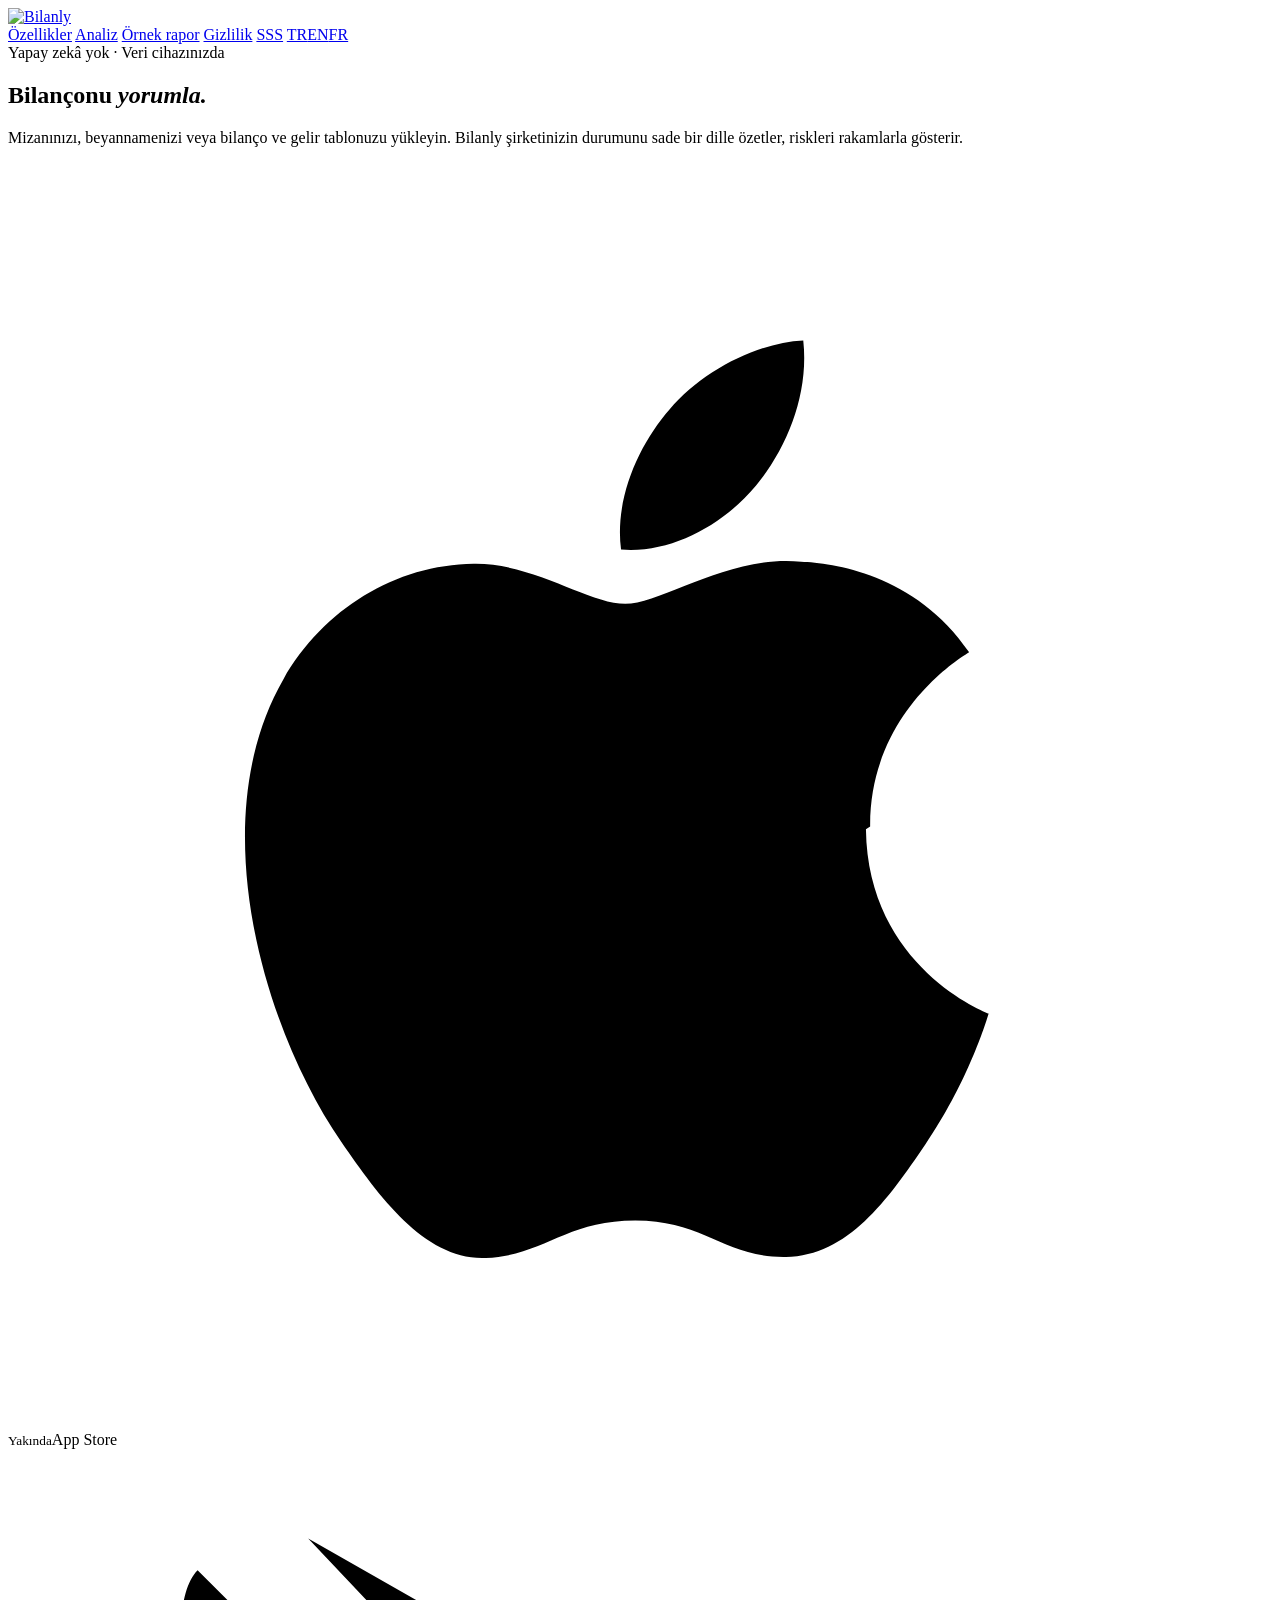
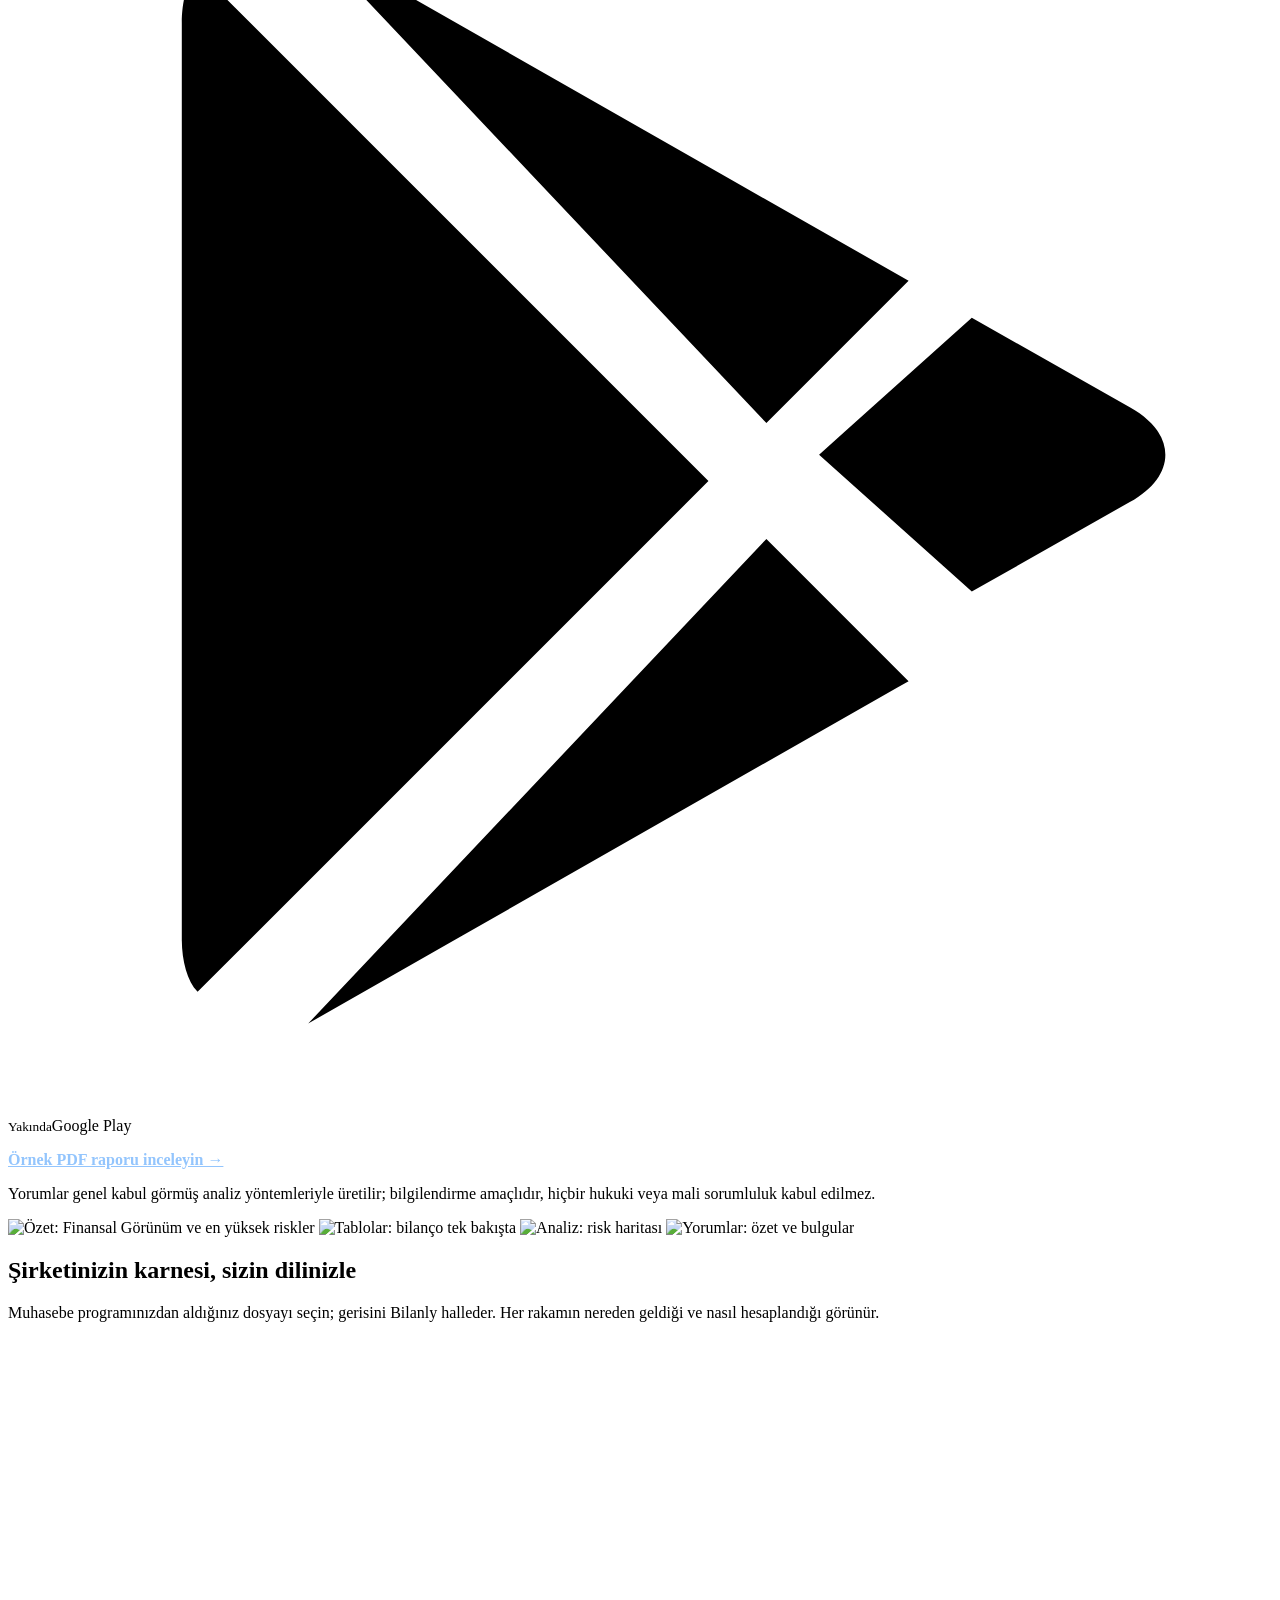
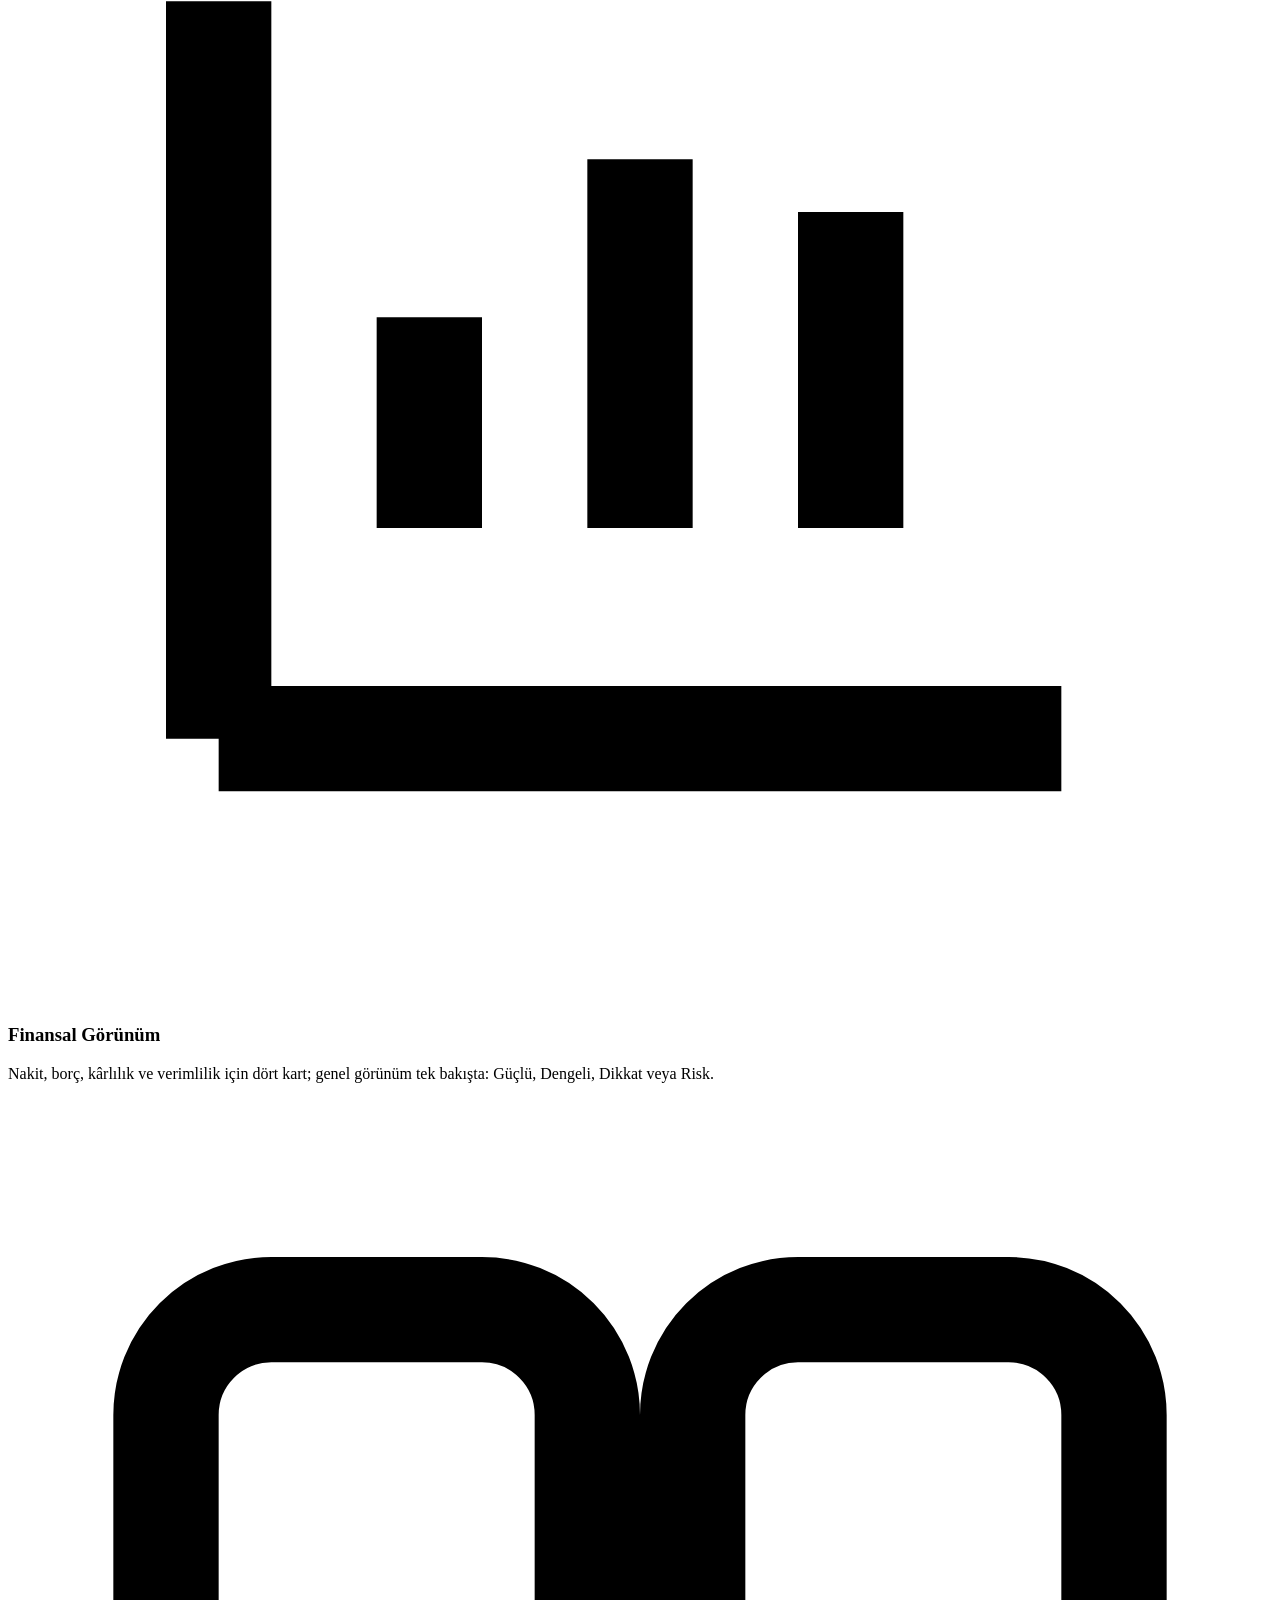
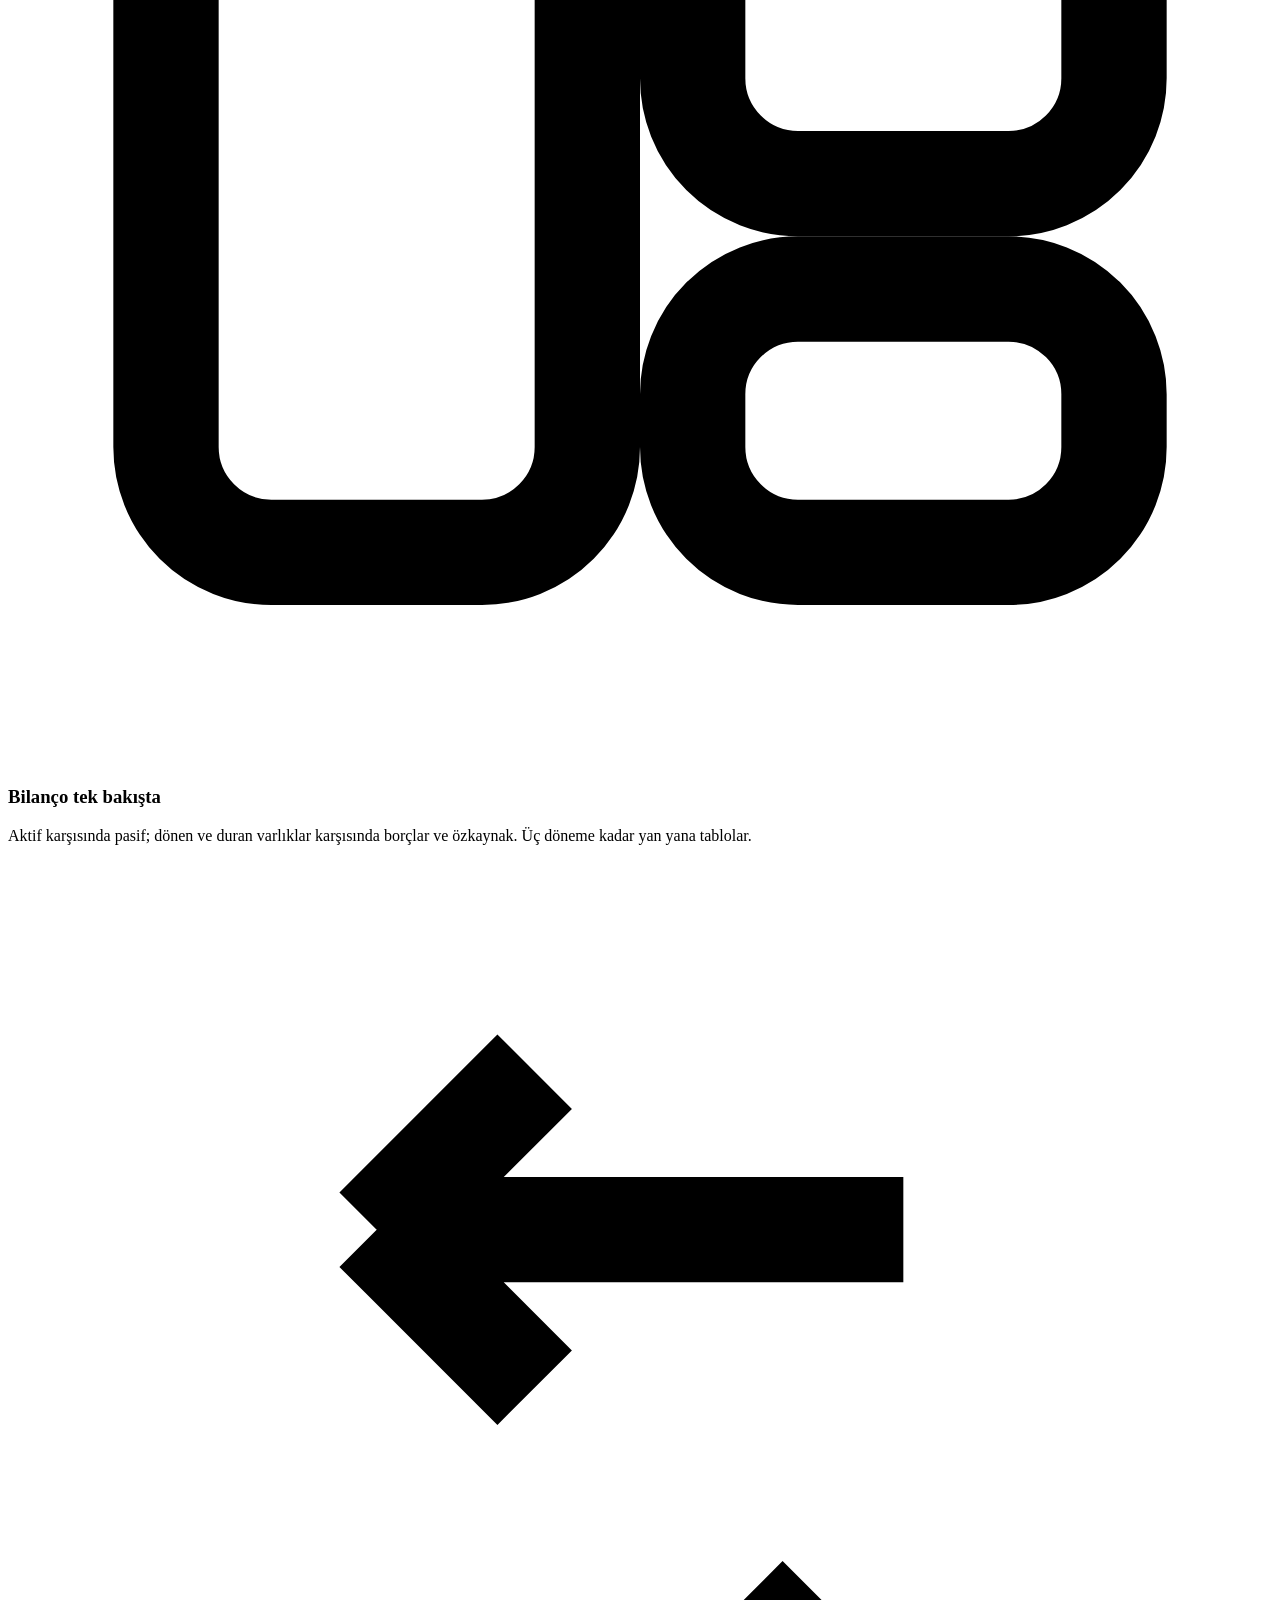
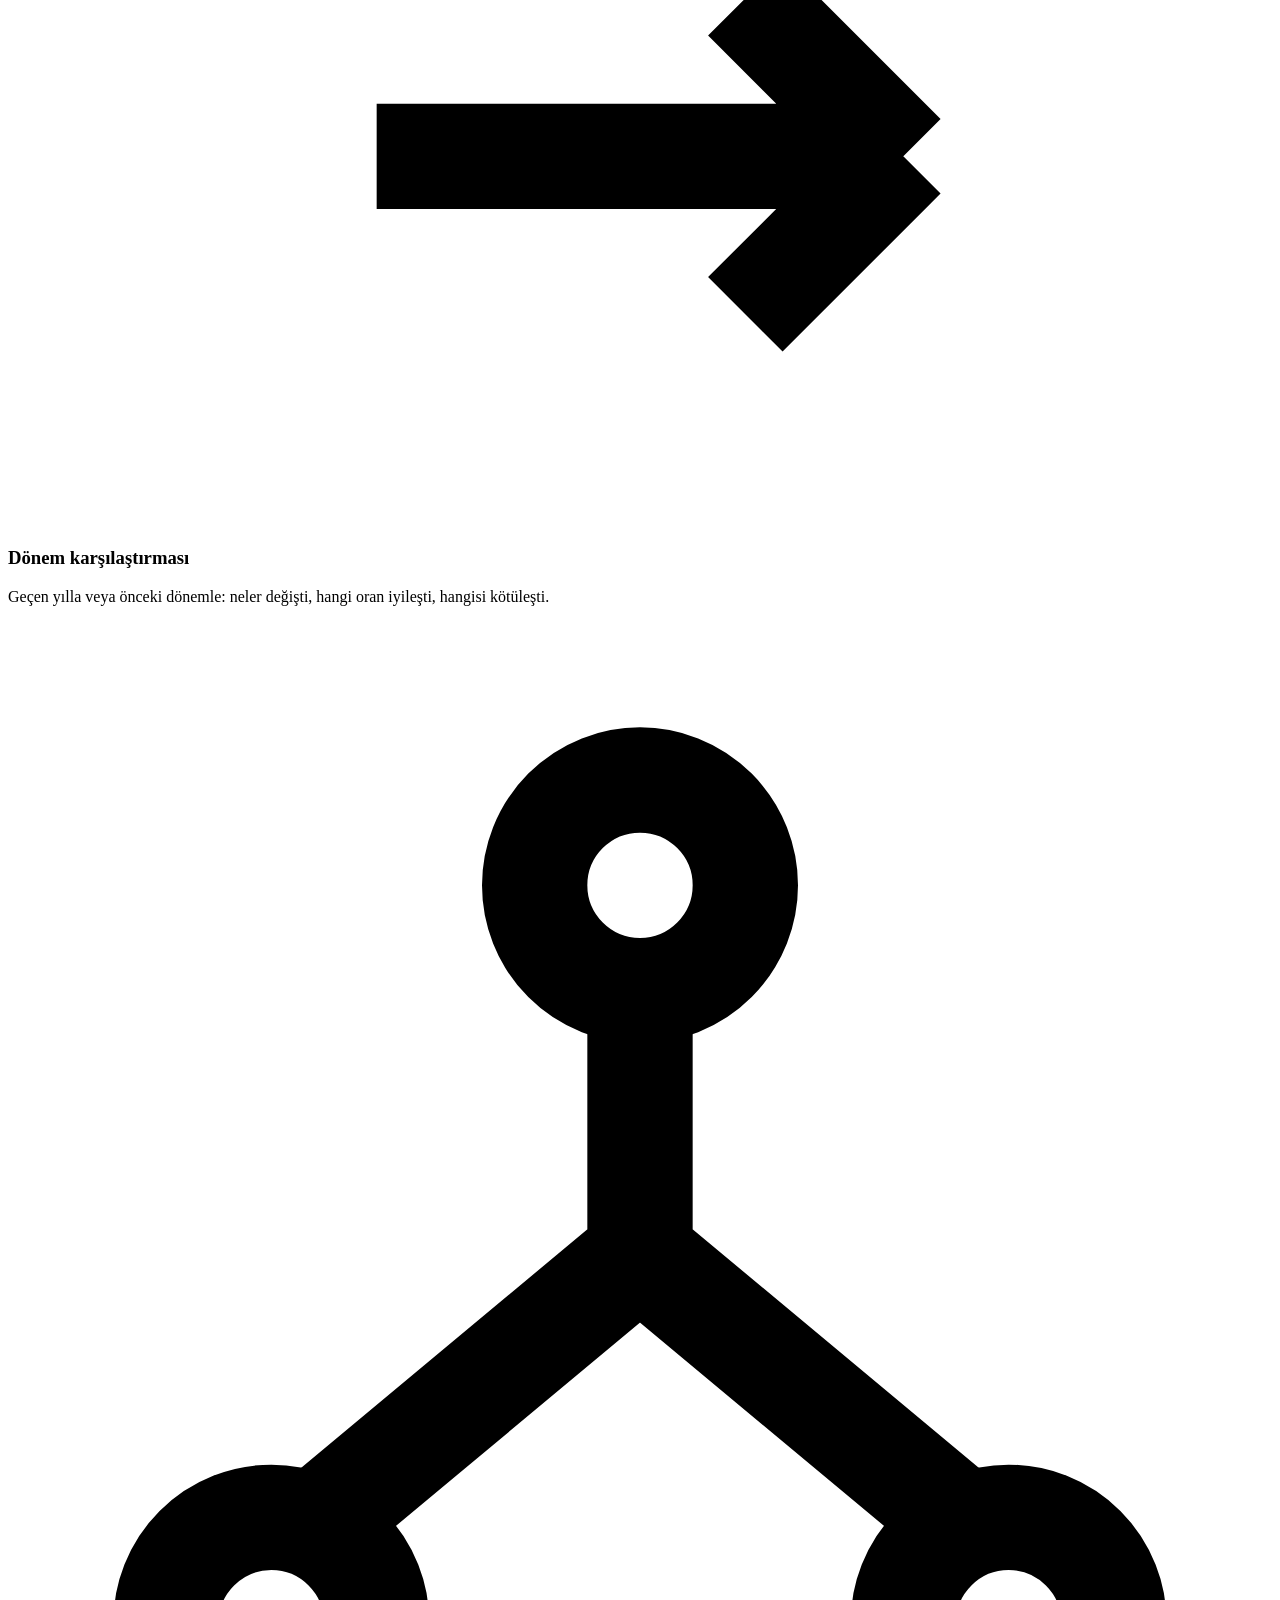
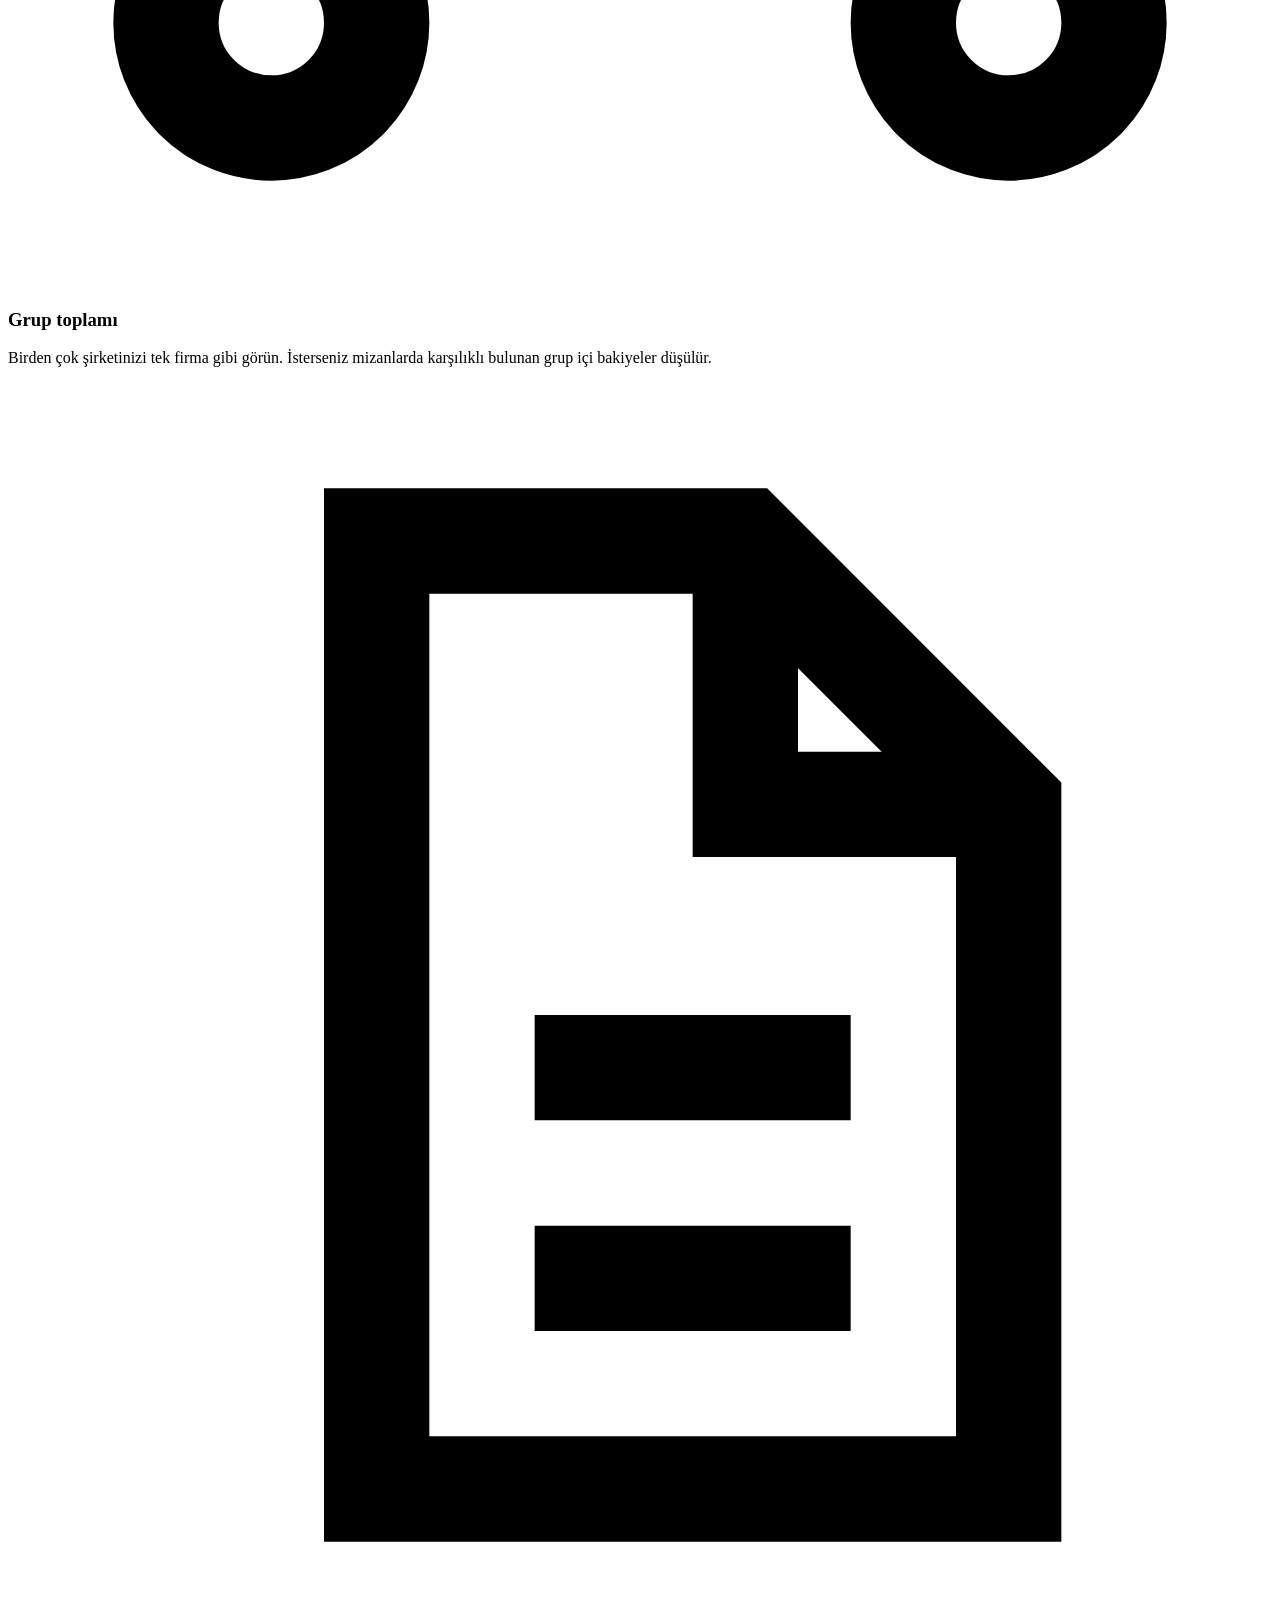
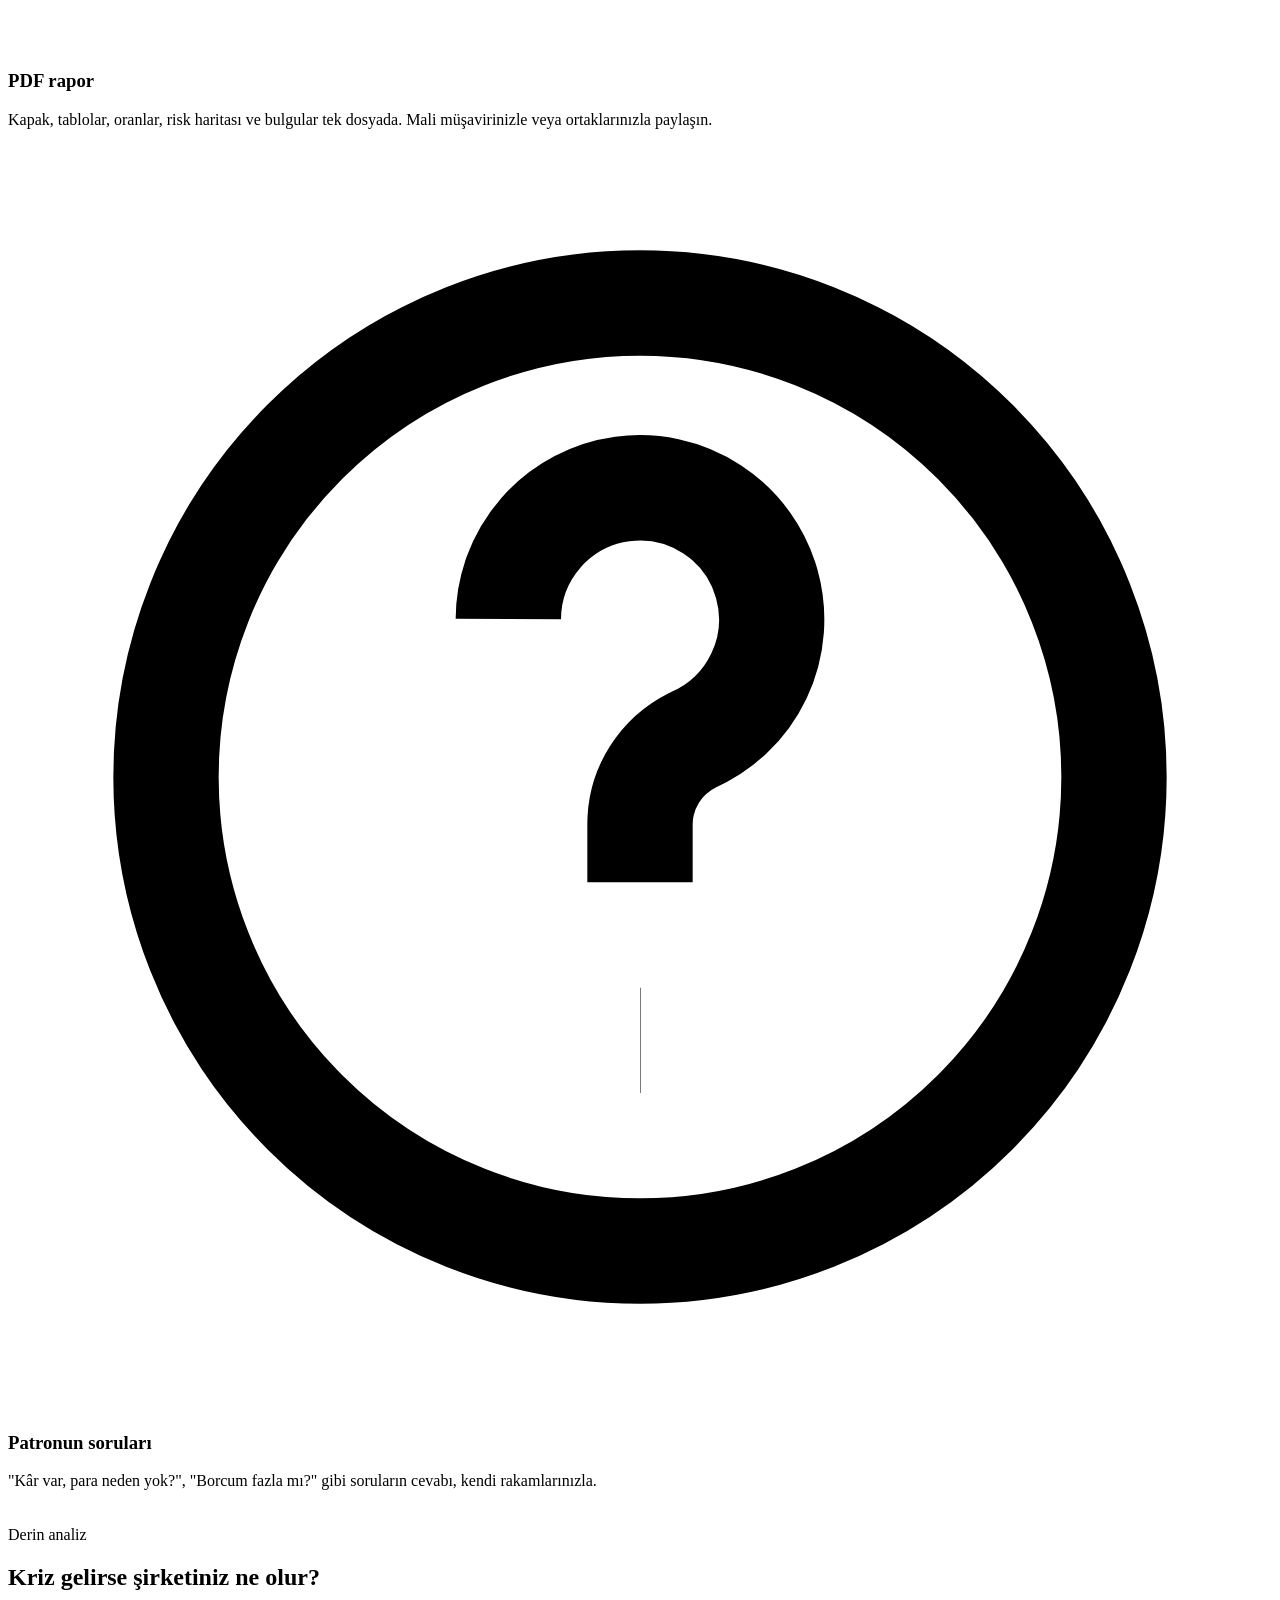
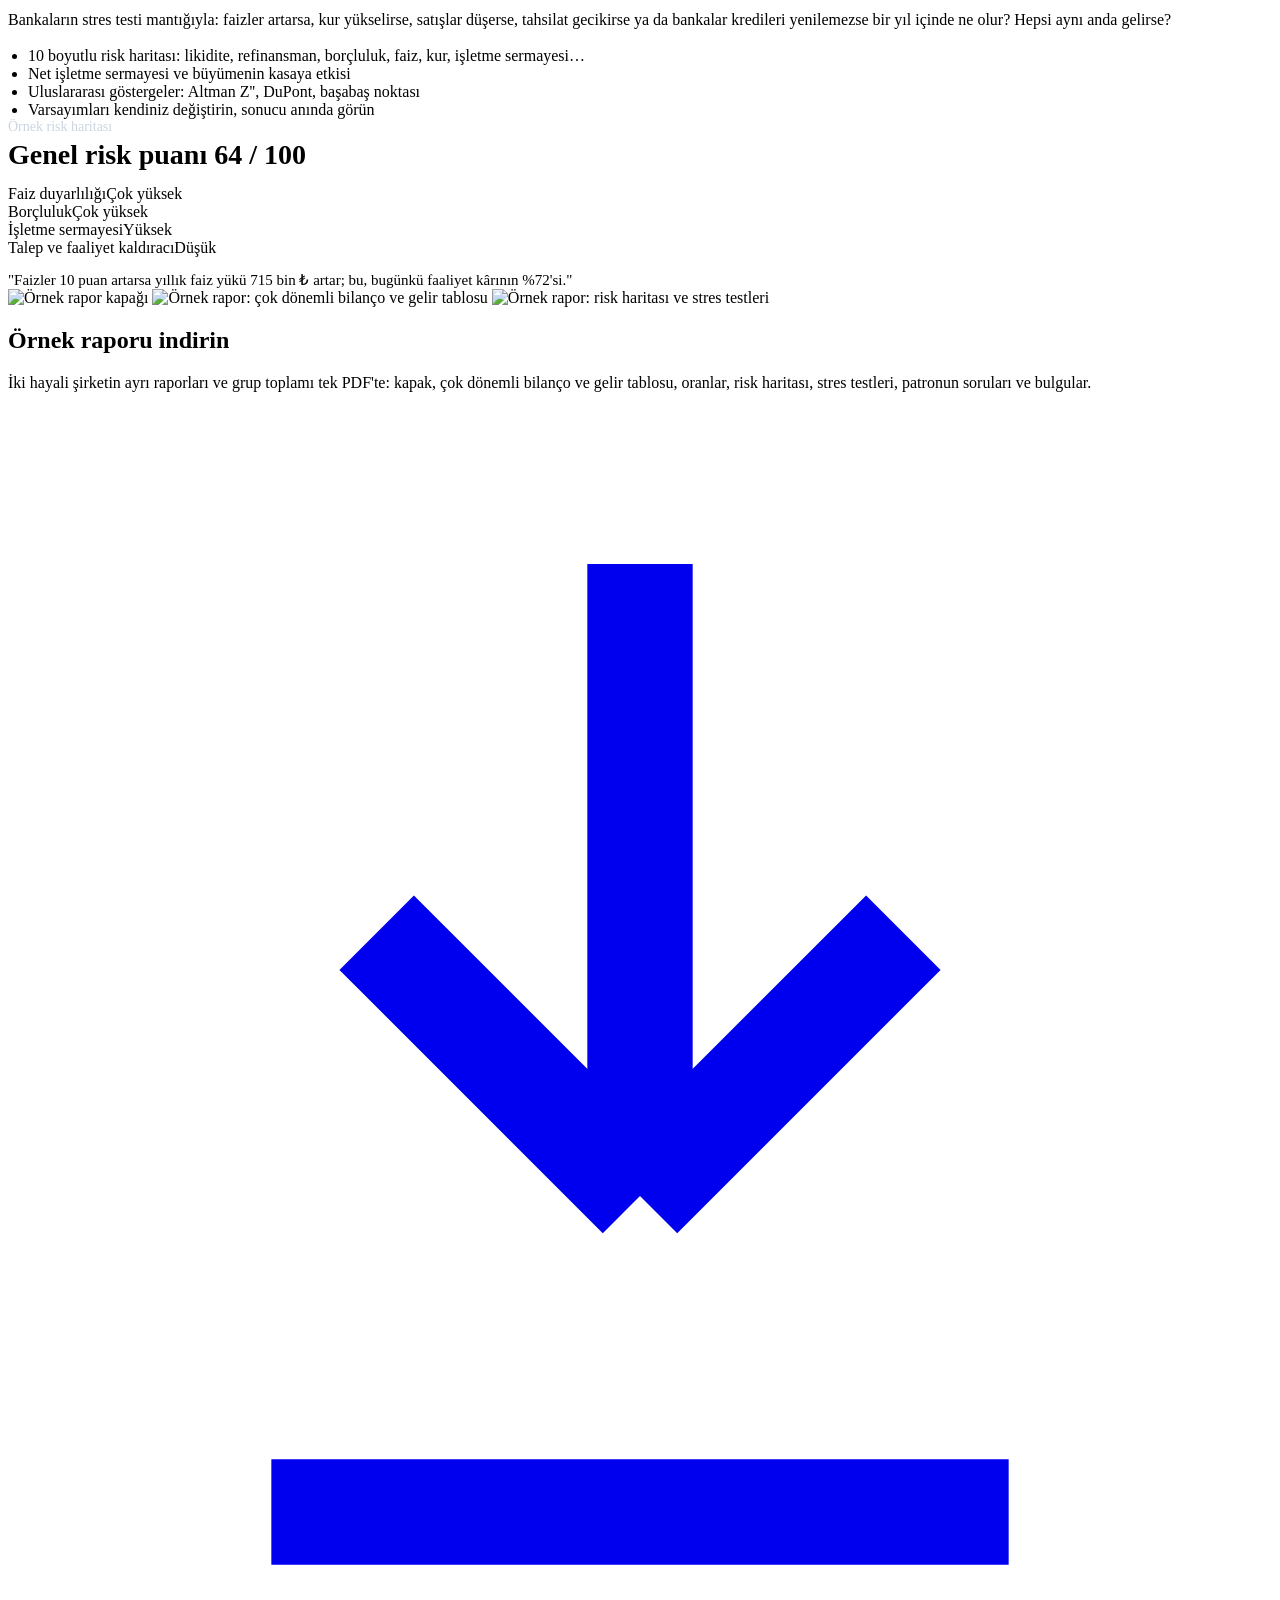
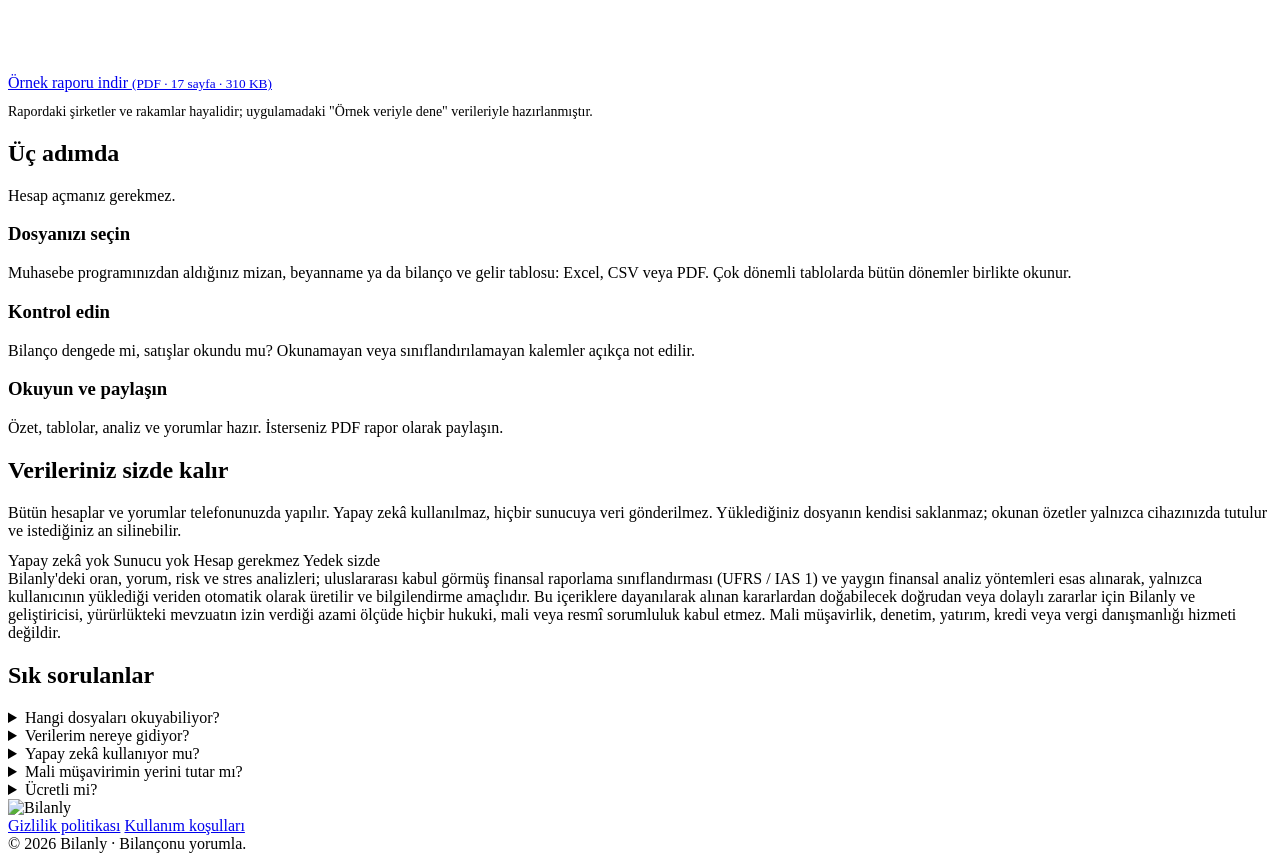
==== public/index.html @ c3a5049f "İngilizce ve Fransızca sayfalar, dil seçici Co-Authored-By: Claude Opus 5.5 <noreply@anthropic.com>" ====
<!DOCTYPE html>
<html lang="tr">
<head>
<meta charset="utf-8">
<meta name="viewport" content="width=device-width, initial-scale=1">
<title>Bilanly – Bilançonu yorumla.</title>
<meta name="description" content="Mizanınızı, beyannamenizi veya bilanço ve gelir tablonuzu yükleyin; Bilanly şirketinizin durumunu sade bir dille özetlesin, riskleri rakamlarla göstersin. Yapay zekâ yok, veri cihazınızda.">
<meta property="og:title" content="Bilanly – Bilançonu yorumla.">
<meta property="og:description" content="Şirketinizin finansal durumunu sade bir dille: karne, risk haritası, stres testleri, PDF rapor. Yapay zekâ yok, veri cihazınızda.">
<meta property="og:type" content="website">
<meta property="og:url" content="https://bilanly.app/">
<meta property="og:image" content="https://bilanly.app/og.png">
<meta property="og:locale" content="tr_TR">
<meta name="theme-color" content="#1E293B">
<link rel="canonical" href="https://bilanly.app/">
<link rel="alternate" hreflang="tr" href="https://bilanly.app/">
<link rel="alternate" hreflang="en" href="https://bilanly.app/en/">
<link rel="alternate" hreflang="fr" href="https://bilanly.app/fr/">
<link rel="alternate" hreflang="x-default" href="https://bilanly.app/en/">
<link rel="icon" type="image/svg+xml" href="/logo.svg">
<link rel="apple-touch-icon" href="/apple-touch-icon.png">
<link rel="stylesheet" href="/stil.css">
</head>
<body>

<header class="top">
  <div class="wrap">
    <a class="brand" href="/" aria-label="Bilanly ana sayfa"><img src="/wordmark.svg" alt="Bilanly"></a>
    <nav>
      <a class="ikincil" href="#ozellikler">Özellikler</a>
      <a class="ikincil" href="#analiz">Analiz</a>
      <a class="ikincil" href="#ornek-rapor">Örnek rapor</a>
      <a class="ikincil" href="#gizlilik">Gizlilik</a>
      <a href="#sss">SSS</a>
      <span class="dil" aria-label="Dil"><a href="/" lang="tr" hreflang="tr" aria-current="true">TR</a><a href="/en/" lang="en" hreflang="en">EN</a><a href="/fr/" lang="fr" hreflang="fr">FR</a></span>
    </nav>
  </div>
</header>

<main>
<section class="hero">
  <div class="wrap">
    <div>
      <span class="eyebrow">Yapay zekâ yok · Veri cihazınızda</span>
      <h1>Bilançonu <em>yorumla.</em></h1>
      <p class="lead">Mizanınızı, beyannamenizi veya bilanço ve gelir tablonuzu yükleyin. Bilanly şirketinizin durumunu sade bir dille özetler, riskleri rakamlarla gösterir.</p>
      <div class="cta">
        <span class="store" aria-disabled="true">
          <svg viewBox="0 0 24 24" aria-hidden="true"><path d="M16.37 12.6c-.02-2.2 1.8-3.26 1.88-3.31-1.02-1.5-2.62-1.7-3.19-1.72-1.36-.14-2.65.8-3.34.8-.69 0-1.75-.78-2.88-.76-1.48.02-2.85.86-3.61 2.19-1.54 2.67-.39 6.62 1.1 8.79.73 1.06 1.6 2.25 2.74 2.2 1.1-.04 1.51-.71 2.84-.71 1.32 0 1.7.71 2.86.69 1.18-.02 1.93-1.08 2.65-2.14.84-1.23 1.18-2.42 1.2-2.48-.03-.01-2.3-.88-2.33-3.5zM14.2 6.13c.6-.73 1.01-1.75.9-2.76-.87.04-1.92.58-2.54 1.31-.56.64-1.05 1.67-.92 2.66.97.08 1.96-.49 2.56-1.21z"/></svg>
          <span><small>Yakında</small>App Store</span>
        </span>
        <span class="store" aria-disabled="true">
          <svg viewBox="0 0 24 24" aria-hidden="true"><path d="M3.6 2.3c-.2.2-.3.6-.3 1v17.4c0 .4.1.8.3 1l9.7-9.7L3.6 2.3zm10.8 10.8 2.7 2.7-11.4 6.5 8.7-9.2zm0-2.2L5.7 1.7l11.4 6.5-2.7 2.7zm3.9-2 3 1.7c.9.5.9 1.3 0 1.8l-3 1.7-2.9-2.6 2.9-2.6z"/></svg>
          <span><small>Yakında</small>Google Play</span>
        </span>
      </div>
      <p class="note"><a href="#ornek-rapor" style="color:#93C5FD;font-weight:700">Örnek PDF raporu inceleyin →</a></p>
      <p class="note">Yorumlar genel kabul görmüş analiz yöntemleriyle üretilir; bilgilendirme amaçlıdır, hiçbir hukuki veya mali sorumluluk kabul edilmez.</p>
    </div>
    <div>
      <div class="phone" aria-label="Uygulama ekranları">
        <div class="screen">
          <img class="on" src="/shots/ozet.jpg" alt="Özet: Finansal Görünüm ve en yüksek riskler">
          <img src="/shots/tablolar.jpg" alt="Tablolar: bilanço tek bakışta">
          <img src="/shots/analiz.jpg" alt="Analiz: risk haritası">
          <img src="/shots/yorumlar.jpg" alt="Yorumlar: özet ve bulgular">
        </div>
      </div>
      <div class="dots" role="tablist" aria-label="Ekran seç"></div>
    </div>
  </div>
</section>

<section id="ozellikler">
  <div class="wrap">
    <h2>Şirketinizin karnesi, sizin dilinizle</h2>
    <p class="sub">Muhasebe programınızdan aldığınız dosyayı seçin; gerisini Bilanly halleder. Her rakamın nereden geldiği ve nasıl hesaplandığı görünür.</p>
    <div class="grid">
      <div class="card">
        <div class="ikon"><svg viewBox="0 0 24 24" fill="none" stroke="currentColor" stroke-width="2"><path d="M4 19V5m0 14h16M8 15v-4m4 4V8m4 7v-6"/></svg></div>
        <h3>Finansal Görünüm</h3>
        <p>Nakit, borç, kârlılık ve verimlilik için dört kart; genel görünüm tek bakışta: Güçlü, Dengeli, Dikkat veya Risk.</p>
      </div>
      <div class="card">
        <div class="ikon"><svg viewBox="0 0 24 24" fill="none" stroke="currentColor" stroke-width="2"><rect x="3" y="4" width="8" height="16" rx="2"/><rect x="13" y="4" width="8" height="9" rx="2"/><rect x="13" y="15" width="8" height="5" rx="2"/></svg></div>
        <h3>Bilanço tek bakışta</h3>
        <p>Aktif karşısında pasif; dönen ve duran varlıklar karşısında borçlar ve özkaynak. Üç döneme kadar yan yana tablolar.</p>
      </div>
      <div class="card">
        <div class="ikon"><svg viewBox="0 0 24 24" fill="none" stroke="currentColor" stroke-width="2"><path d="M7 7h10M7 7l3-3M7 7l3 3M17 17H7m10 0-3-3m3 3-3 3"/></svg></div>
        <h3>Dönem karşılaştırması</h3>
        <p>Geçen yılla veya önceki dönemle: neler değişti, hangi oran iyileşti, hangisi kötüleşti.</p>
      </div>
      <div class="card">
        <div class="ikon"><svg viewBox="0 0 24 24" fill="none" stroke="currentColor" stroke-width="2"><circle cx="12" cy="5" r="2"/><circle cx="5" cy="19" r="2"/><circle cx="19" cy="19" r="2"/><path d="M12 7v5M12 12l-6 5M12 12l6 5"/></svg></div>
        <h3>Grup toplamı</h3>
        <p>Birden çok şirketinizi tek firma gibi görün. İsterseniz mizanlarda karşılıklı bulunan grup içi bakiyeler düşülür.</p>
      </div>
      <div class="card">
        <div class="ikon"><svg viewBox="0 0 24 24" fill="none" stroke="currentColor" stroke-width="2"><path d="M7 3h7l5 5v13H7z"/><path d="M14 3v5h5M10 13h6M10 17h6"/></svg></div>
        <h3>PDF rapor</h3>
        <p>Kapak, tablolar, oranlar, risk haritası ve bulgular tek dosyada. Mali müşavirinizle veya ortaklarınızla paylaşın.</p>
      </div>
      <div class="card">
        <div class="ikon"><svg viewBox="0 0 24 24" fill="none" stroke="currentColor" stroke-width="2"><circle cx="12" cy="12" r="9"/><path d="M9.5 9a2.5 2.5 0 1 1 3.5 2.3c-.6.3-1 .9-1 1.6V14M12 17h.01"/></svg></div>
        <h3>Patronun soruları</h3>
        <p>"Kâr var, para neden yok?", "Borcum fazla mı?" gibi soruların cevabı, kendi rakamlarınızla.</p>
      </div>
    </div>
  </div>
</section>

<section id="analiz" style="padding-top: 20px">
  <div class="wrap iki">
    <div>
      <span class="ust-etiket">Derin analiz</span>
      <h2>Kriz gelirse şirketiniz ne olur?</h2>
      <p class="sub" style="margin-bottom:18px">Bankaların stres testi mantığıyla: faizler artarsa, kur yükselirse, satışlar düşerse, tahsilat gecikirse ya da bankalar kredileri yenilemezse bir yıl içinde ne olur? Hepsi aynı anda gelirse?</p>
      <ul style="color:var(--muted);padding-left:20px;margin:0">
        <li>10 boyutlu risk haritası: likidite, refinansman, borçluluk, faiz, kur, işletme sermayesi…</li>
        <li>Net işletme sermayesi ve büyümenin kasaya etkisi</li>
        <li>Uluslararası göstergeler: Altman Z'', DuPont, başabaş noktası</li>
        <li>Varsayımları kendiniz değiştirin, sonucu anında görün</li>
      </ul>
    </div>
    <div class="ana" aria-label="Örnek risk haritası">
      <div style="font-size:14px;color:#CBD5E1">Örnek risk haritası</div>
      <div style="font-size:28px;font-weight:800;margin:4px 0 14px">Genel risk puanı 64 / 100</div>
      <div class="satir"><span>Faiz duyarlılığı</span><span class="seviye risk">Çok yüksek</span></div>
      <div class="satir"><span>Borçluluk</span><span class="seviye risk">Çok yüksek</span></div>
      <div class="satir"><span>İşletme sermayesi</span><span class="seviye dikkat">Yüksek</span></div>
      <div class="satir"><span>Talep ve faaliyet kaldıracı</span><span class="seviye guclu">Düşük</span></div>
      <p style="margin:14px 0 0;font-size:15px">"Faizler 10 puan artarsa yıllık faiz yükü 715 bin ₺ artar; bu, bugünkü faaliyet kârının %72'si."</p>
    </div>
  </div>
</section>

<section id="ornek-rapor" class="gizlilik">
  <div class="wrap rapor">
    <div class="sayfalar">
      <img src="/ornek/kapak.jpg" alt="Örnek rapor kapağı" loading="lazy">
      <img src="/ornek/tablo.jpg" alt="Örnek rapor: çok dönemli bilanço ve gelir tablosu" loading="lazy">
      <img src="/ornek/analiz.jpg" alt="Örnek rapor: risk haritası ve stres testleri" loading="lazy">
    </div>
    <div>
      <h2>Örnek raporu indirin</h2>
      <p class="sub" style="margin-bottom:14px">İki hayali şirketin ayrı raporları ve grup toplamı tek PDF'te: kapak, çok dönemli bilanço ve gelir tablosu, oranlar, risk haritası, stres testleri, patronun soruları ve bulgular.</p>
      <a class="indir" href="/ornek/Bilanly_ornek_rapor.pdf" download>
        <svg viewBox="0 0 24 24" fill="none" stroke="currentColor" stroke-width="2"><path d="M12 3v12m0 0-5-5m5 5 5-5M5 21h14"/></svg>
        <span>Örnek raporu indir <small>(PDF · 17 sayfa · 310 KB)</small></span>
      </a>
      <p style="font-size:14px;color:var(--muted);margin:12px 0 0">Rapordaki şirketler ve rakamlar hayalidir; uygulamadaki "Örnek veriyle dene" verileriyle hazırlanmıştır.</p>
    </div>
  </div>
</section>

<section>
  <div class="wrap">
    <h2>Üç adımda</h2>
    <p class="sub">Hesap açmanız gerekmez.</p>
    <div class="adimlar">
      <div class="adim"><h3>Dosyanızı seçin</h3><p>Muhasebe programınızdan aldığınız mizan, beyanname ya da bilanço ve gelir tablosu: Excel, CSV veya PDF. Çok dönemli tablolarda bütün dönemler birlikte okunur.</p></div>
      <div class="adim"><h3>Kontrol edin</h3><p>Bilanço dengede mi, satışlar okundu mu? Okunamayan veya sınıflandırılamayan kalemler açıkça not edilir.</p></div>
      <div class="adim"><h3>Okuyun ve paylaşın</h3><p>Özet, tablolar, analiz ve yorumlar hazır. İsterseniz PDF rapor olarak paylaşın.</p></div>
    </div>
  </div>
</section>

<section id="gizlilik" class="gizlilik">
  <div class="wrap iki">
    <div>
      <h2>Verileriniz sizde kalır</h2>
      <p class="sub" style="margin-bottom:12px">Bütün hesaplar ve yorumlar telefonunuzda yapılır. Yapay zekâ kullanılmaz, hiçbir sunucuya veri gönderilmez. Yüklediğiniz dosyanın kendisi saklanmaz; okunan özetler yalnızca cihazınızda tutulur ve istediğiniz an silinebilir.</p>
      <div class="rozetler">
        <span class="rozet">Yapay zekâ yok</span>
        <span class="rozet">Sunucu yok</span>
        <span class="rozet">Hesap gerekmez</span>
        <span class="rozet">Yedek sizde</span>
      </div>
    </div>
    <div class="yasal">
      Bilanly'deki oran, yorum, risk ve stres analizleri; uluslararası kabul görmüş finansal raporlama sınıflandırması (UFRS / IAS 1) ve yaygın finansal analiz yöntemleri esas alınarak, yalnızca kullanıcının yüklediği veriden otomatik olarak üretilir ve bilgilendirme amaçlıdır. Bu içeriklere dayanılarak alınan kararlardan doğabilecek doğrudan veya dolaylı zararlar için Bilanly ve geliştiricisi, yürürlükteki mevzuatın izin verdiği azami ölçüde hiçbir hukuki, mali veya resmî sorumluluk kabul etmez. Mali müşavirlik, denetim, yatırım, kredi veya vergi danışmanlığı hizmeti değildir.
    </div>
  </div>
</section>

<section id="sss">
  <div class="wrap">
    <h2>Sık sorulanlar</h2>
    <details>
      <summary>Hangi dosyaları okuyabiliyor?</summary>
      <p>Muhasebe programlarından alınan mizanlar (Excel, CSV, PDF), KAP'ta yayımlanan finansal tablolar ve banka analiz ekranlarındaki gibi yan yana bilanço tabloları. Tekdüzen Hesap Planı'na göre hazırlanmış mizanlar UFRS düzeninde özetlenir.</p>
    </details>
    <details>
      <summary>Verilerim nereye gidiyor?</summary>
      <p>Hiçbir yere. Dosya telefonunuzda okunur; hesaplar ve yorumlar telefonunuzda yapılır. Okunan özetler yalnızca cihazınızda saklanır, ayarlardan kapatılabilir veya silinebilir. Yedeği nereye kaydedeceğinize siz karar verirsiniz.</p>
    </details>
    <details>
      <summary>Yapay zekâ kullanıyor mu?</summary>
      <p>Hayır. Yorumlar, açıkça yazılmış kurallar ve formüllerle üretilir. Her bulgunun yanında "nasıl hesaplandı" açıklaması bulunur.</p>
    </details>
    <details>
      <summary>Mali müşavirimin yerini tutar mı?</summary>
      <p>Hayır. Bilanly bir özetleme aracıdır; mali müşavirinizle konuşurken neye bakmanız gerektiğini gösterir. Her bulgunun altında mali müşavirinize sorabileceğiniz bir soru da vardır.</p>
    </details>
    <details>
      <summary>Ücretli mi?</summary>
      <p>Karne, tablolar ve yorumlar ücretsizdir. PDF rapor, dönem karşılaştırması ve grup toplamı gibi özellikler PRO aboneliğiyle açılır; abonelik yalnızca App Store veya Google Play üzerinden yapılır.</p>
    </details>
  </div>
</section>
</main>

<footer>
  <div class="wrap">
    <img src="/wordmark-dark.svg" alt="Bilanly">
    <nav>
      <a href="/gizlilik/">Gizlilik politikası</a>
      <a href="/kosullar/">Kullanım koşulları</a>
    </nav>
    <span>© 2026 Bilanly · Bilançonu yorumla.</span>
  </div>
</footer>

<script src="/ekranlar.js"></script>
</body>
</html>
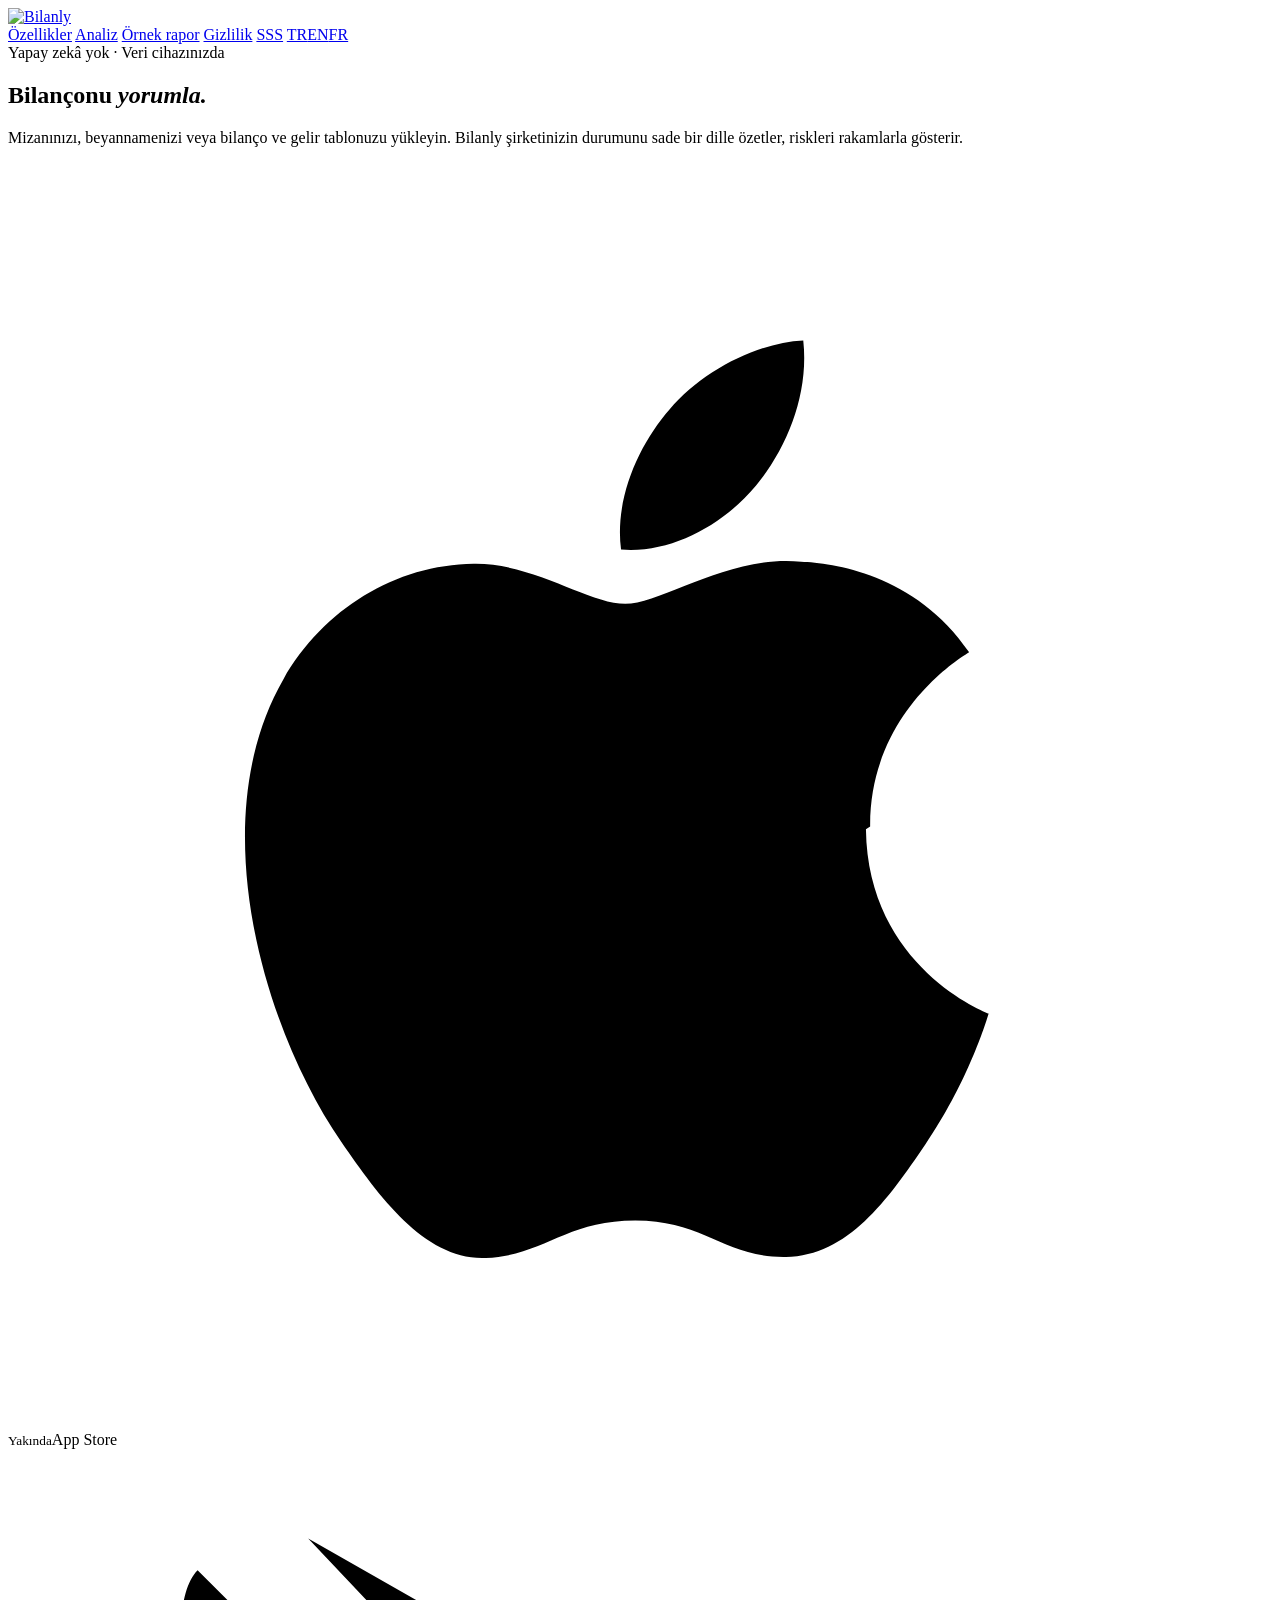
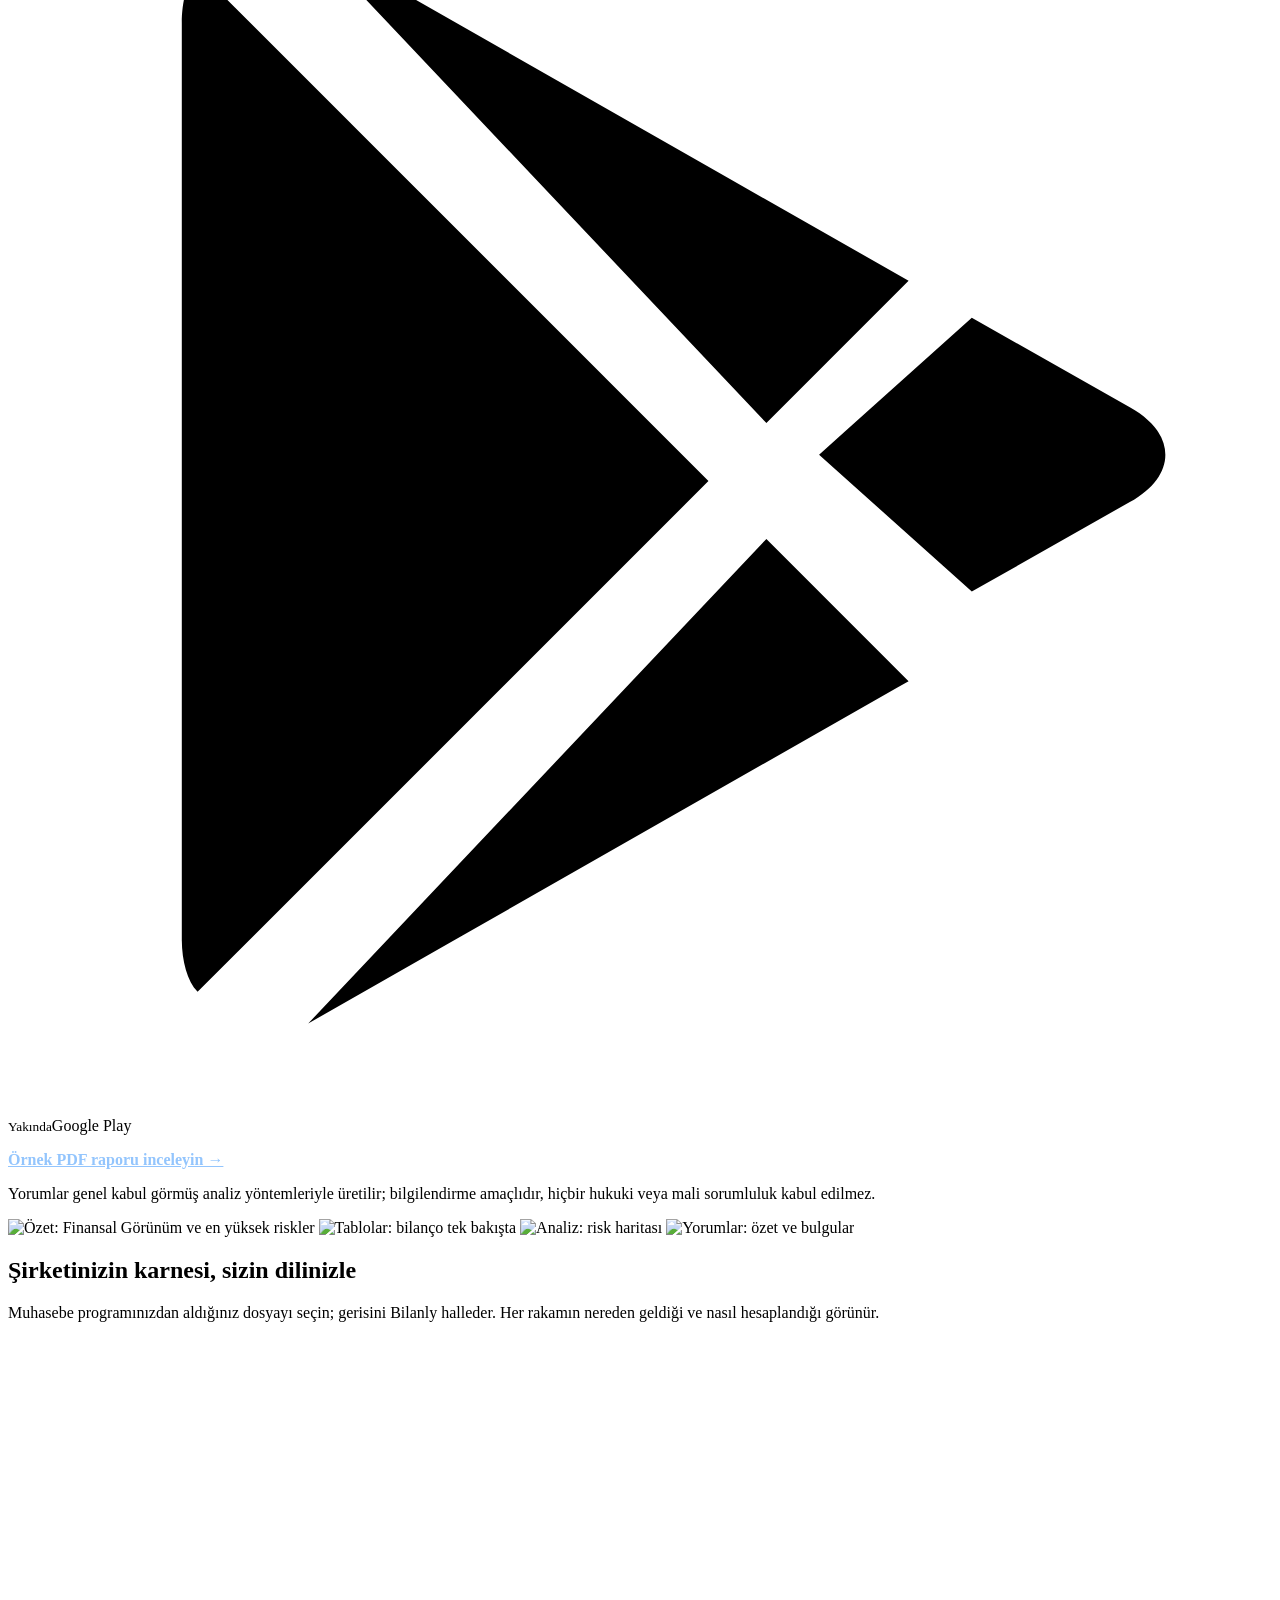
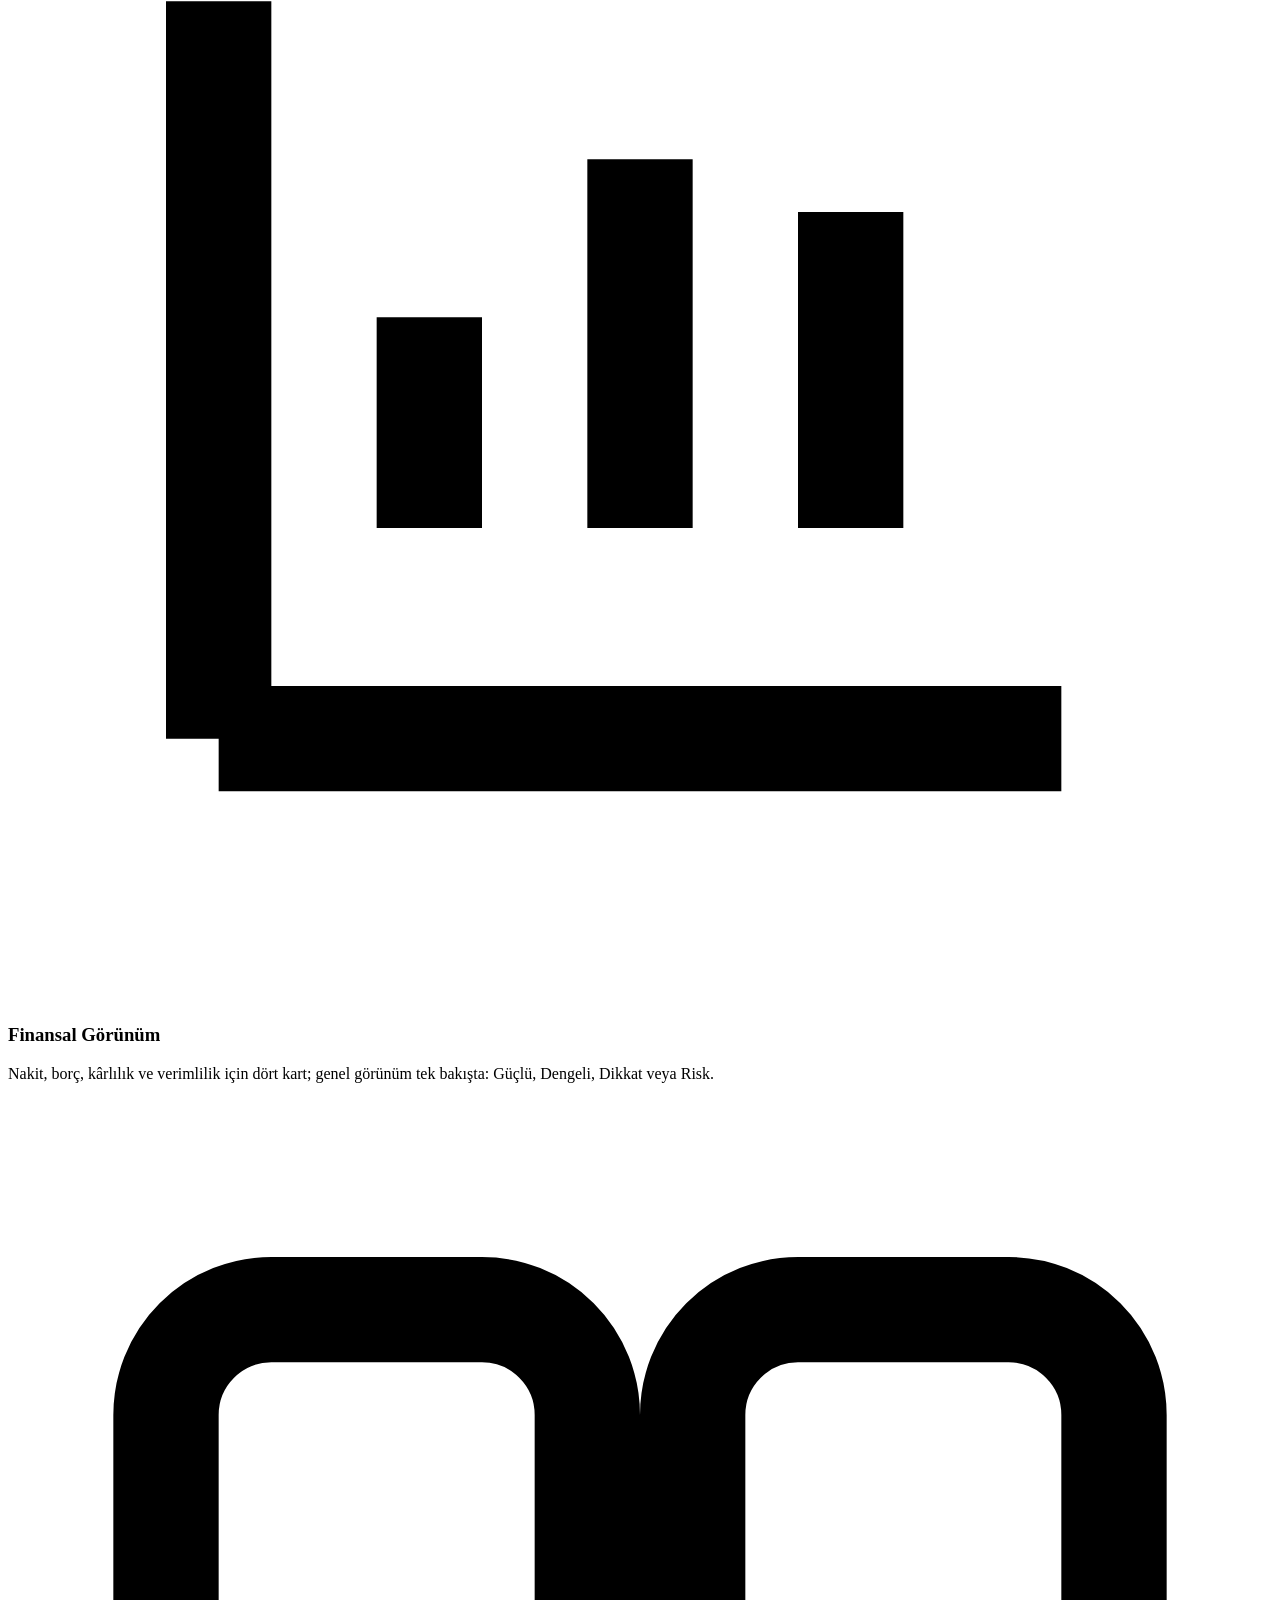
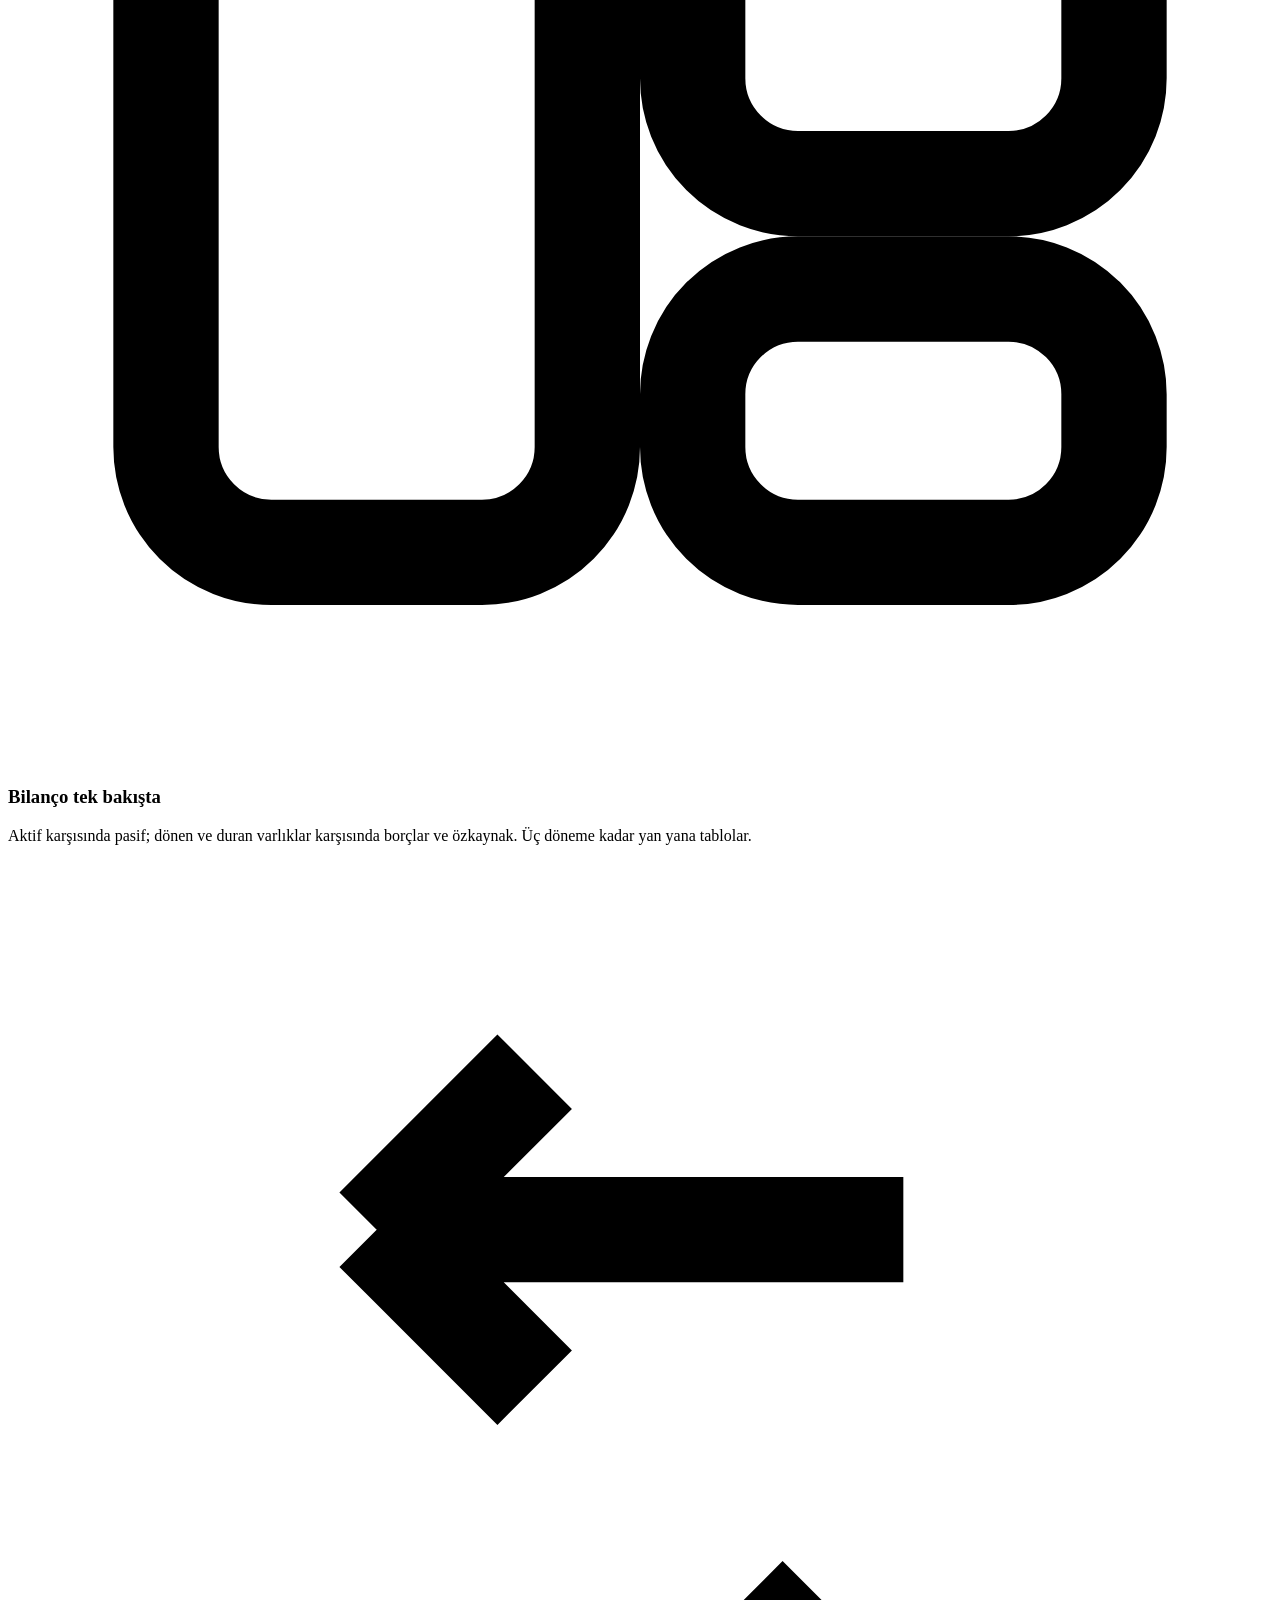
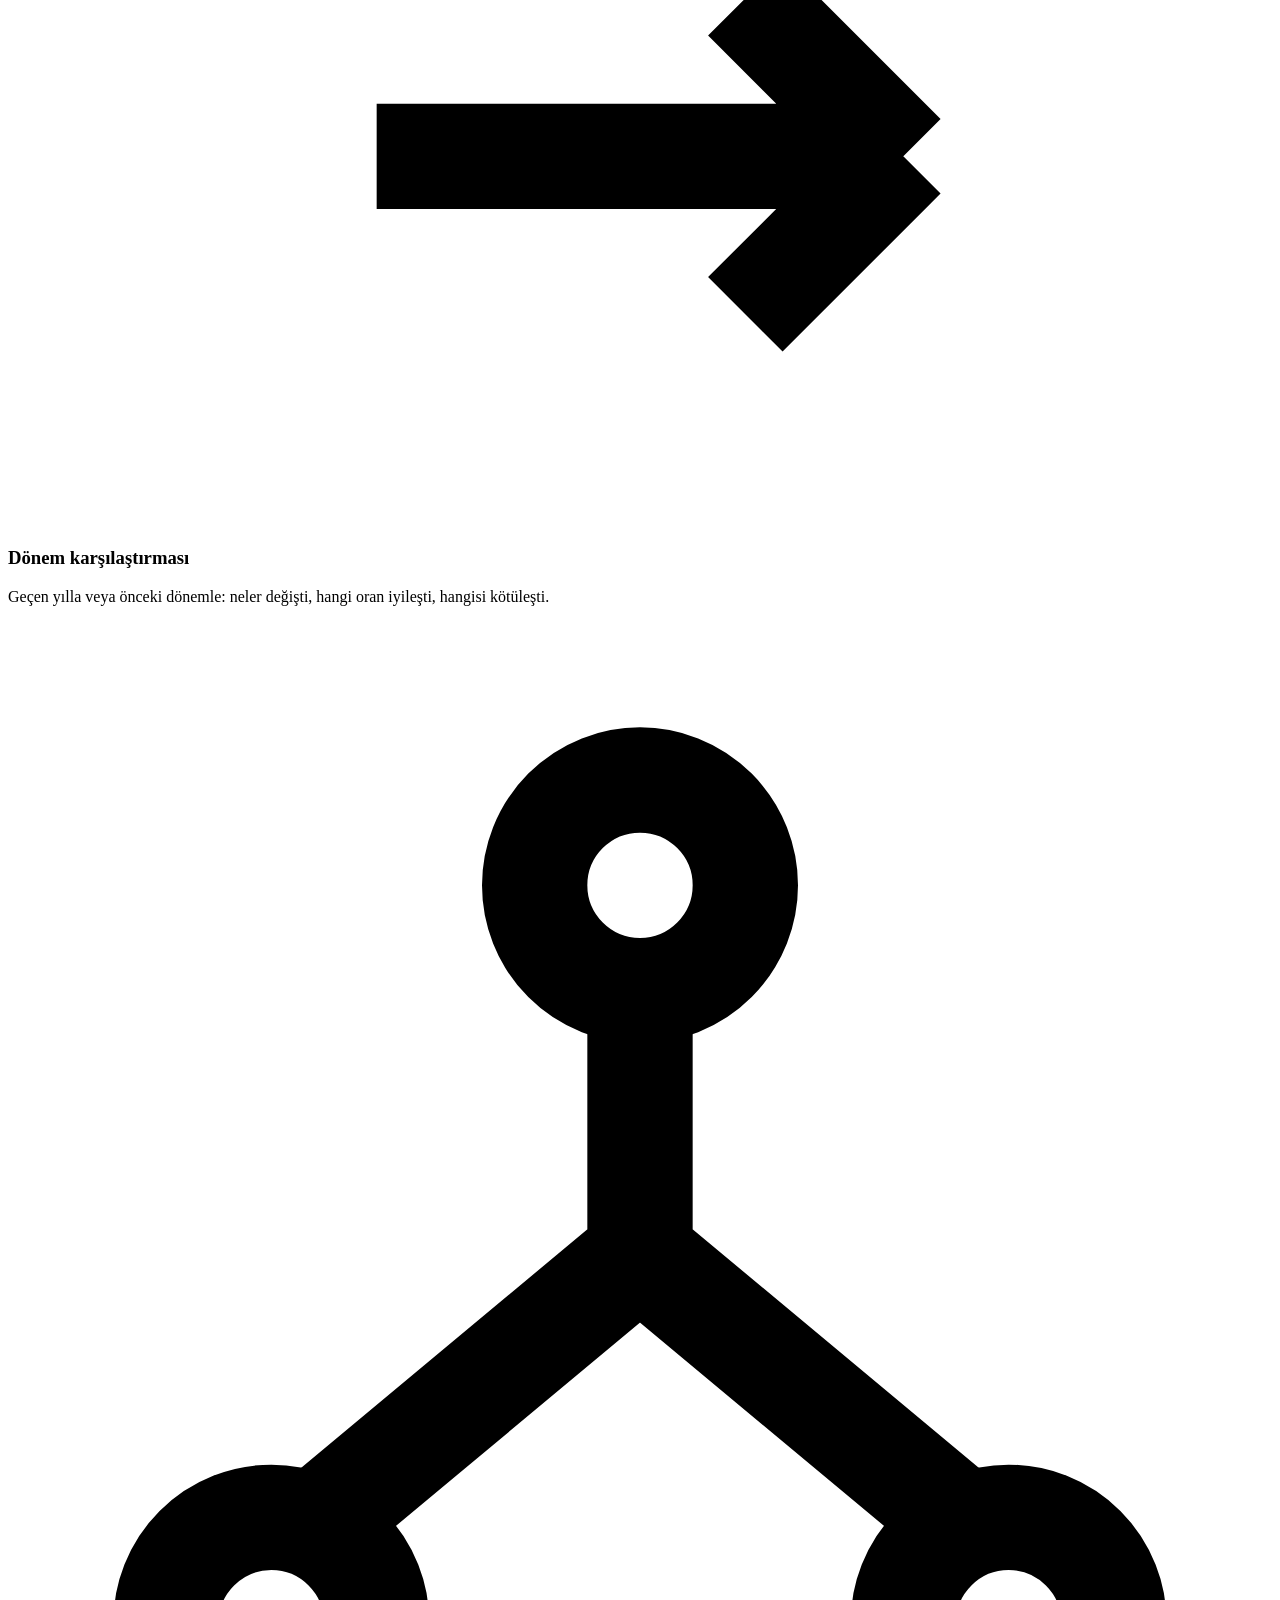
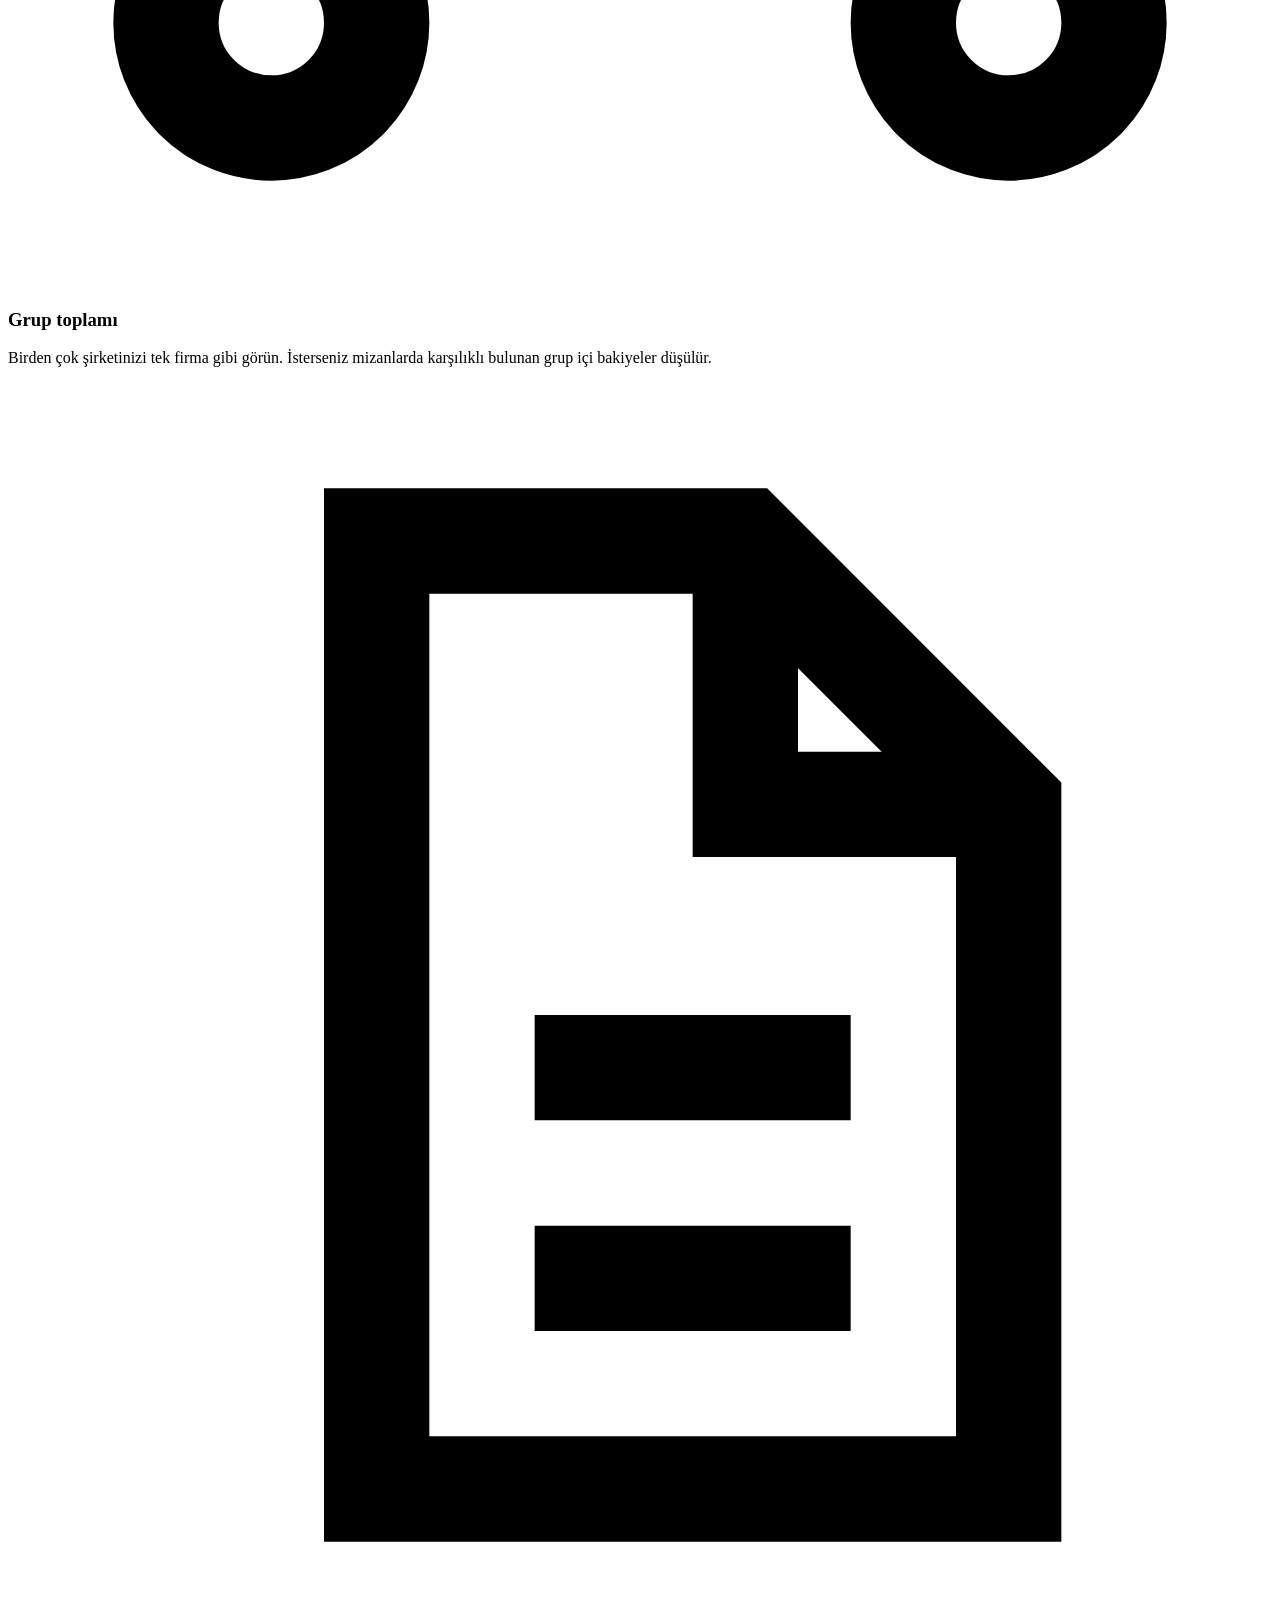
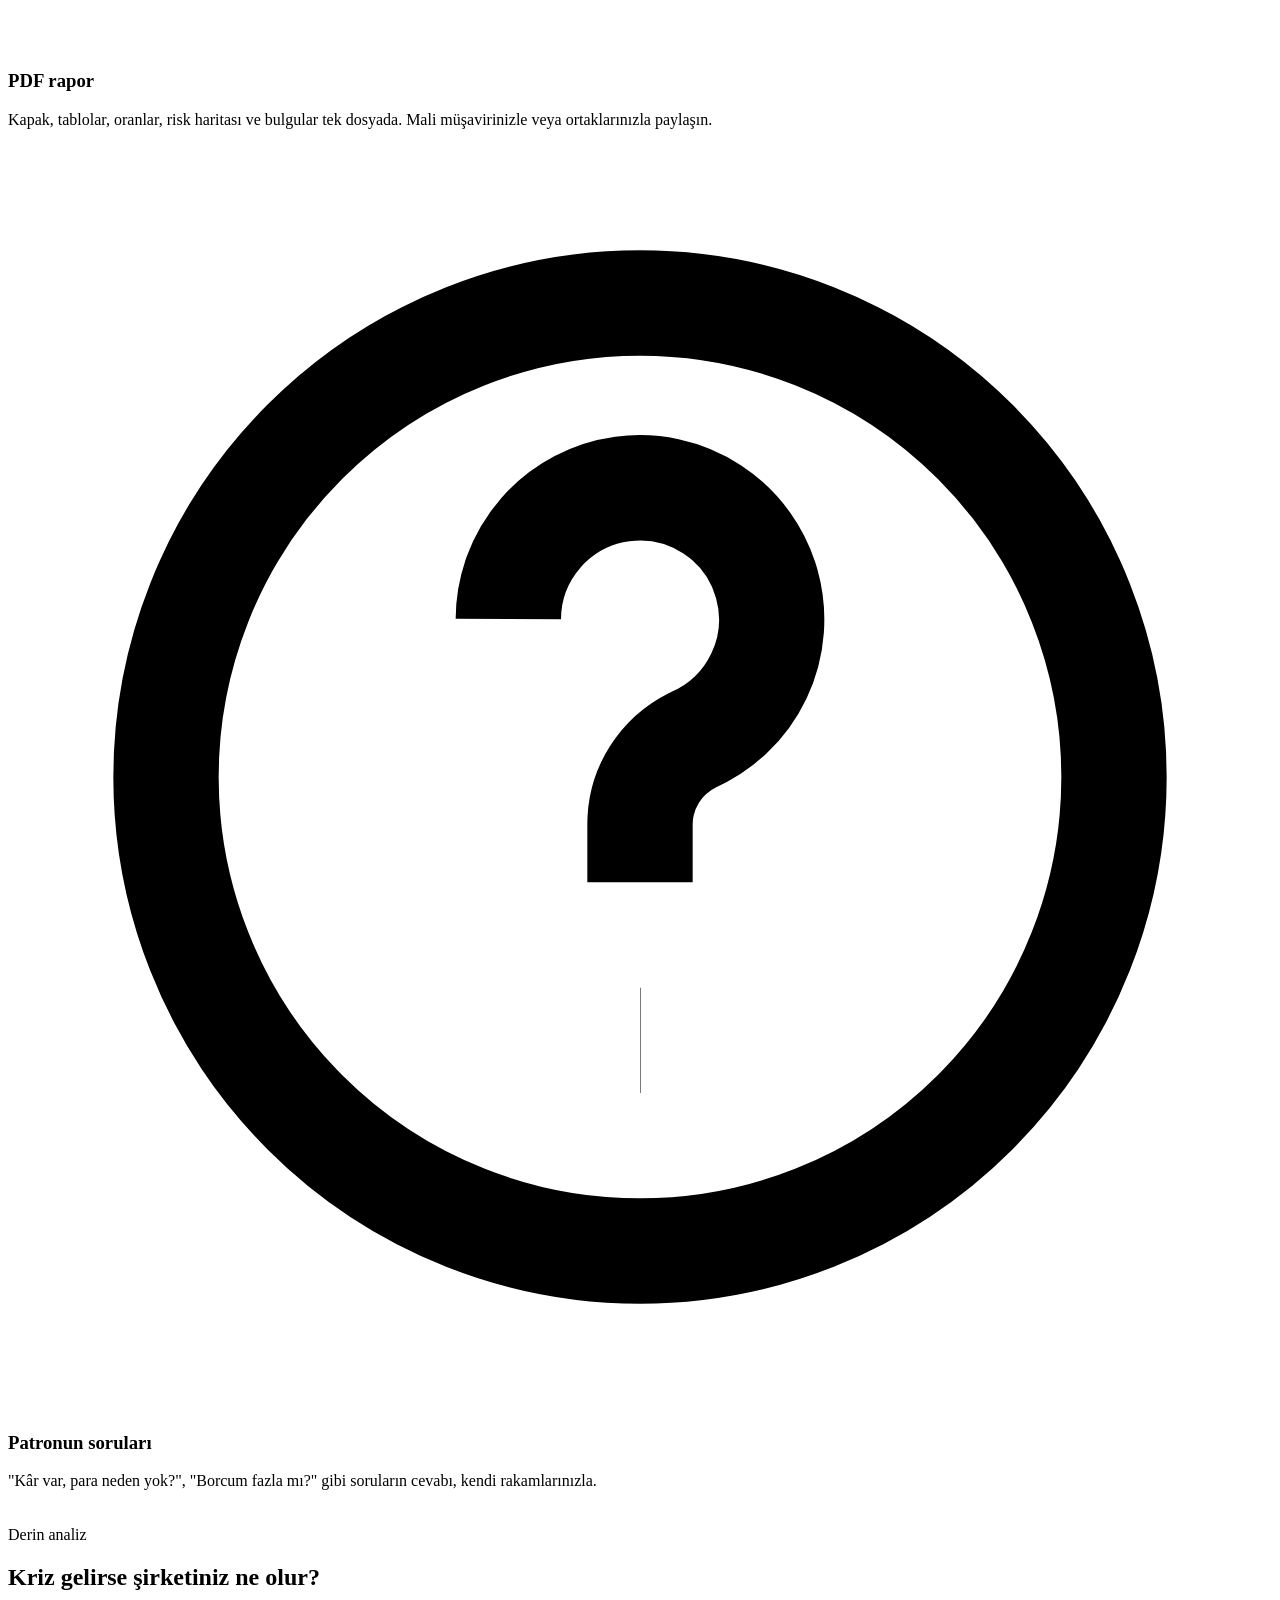
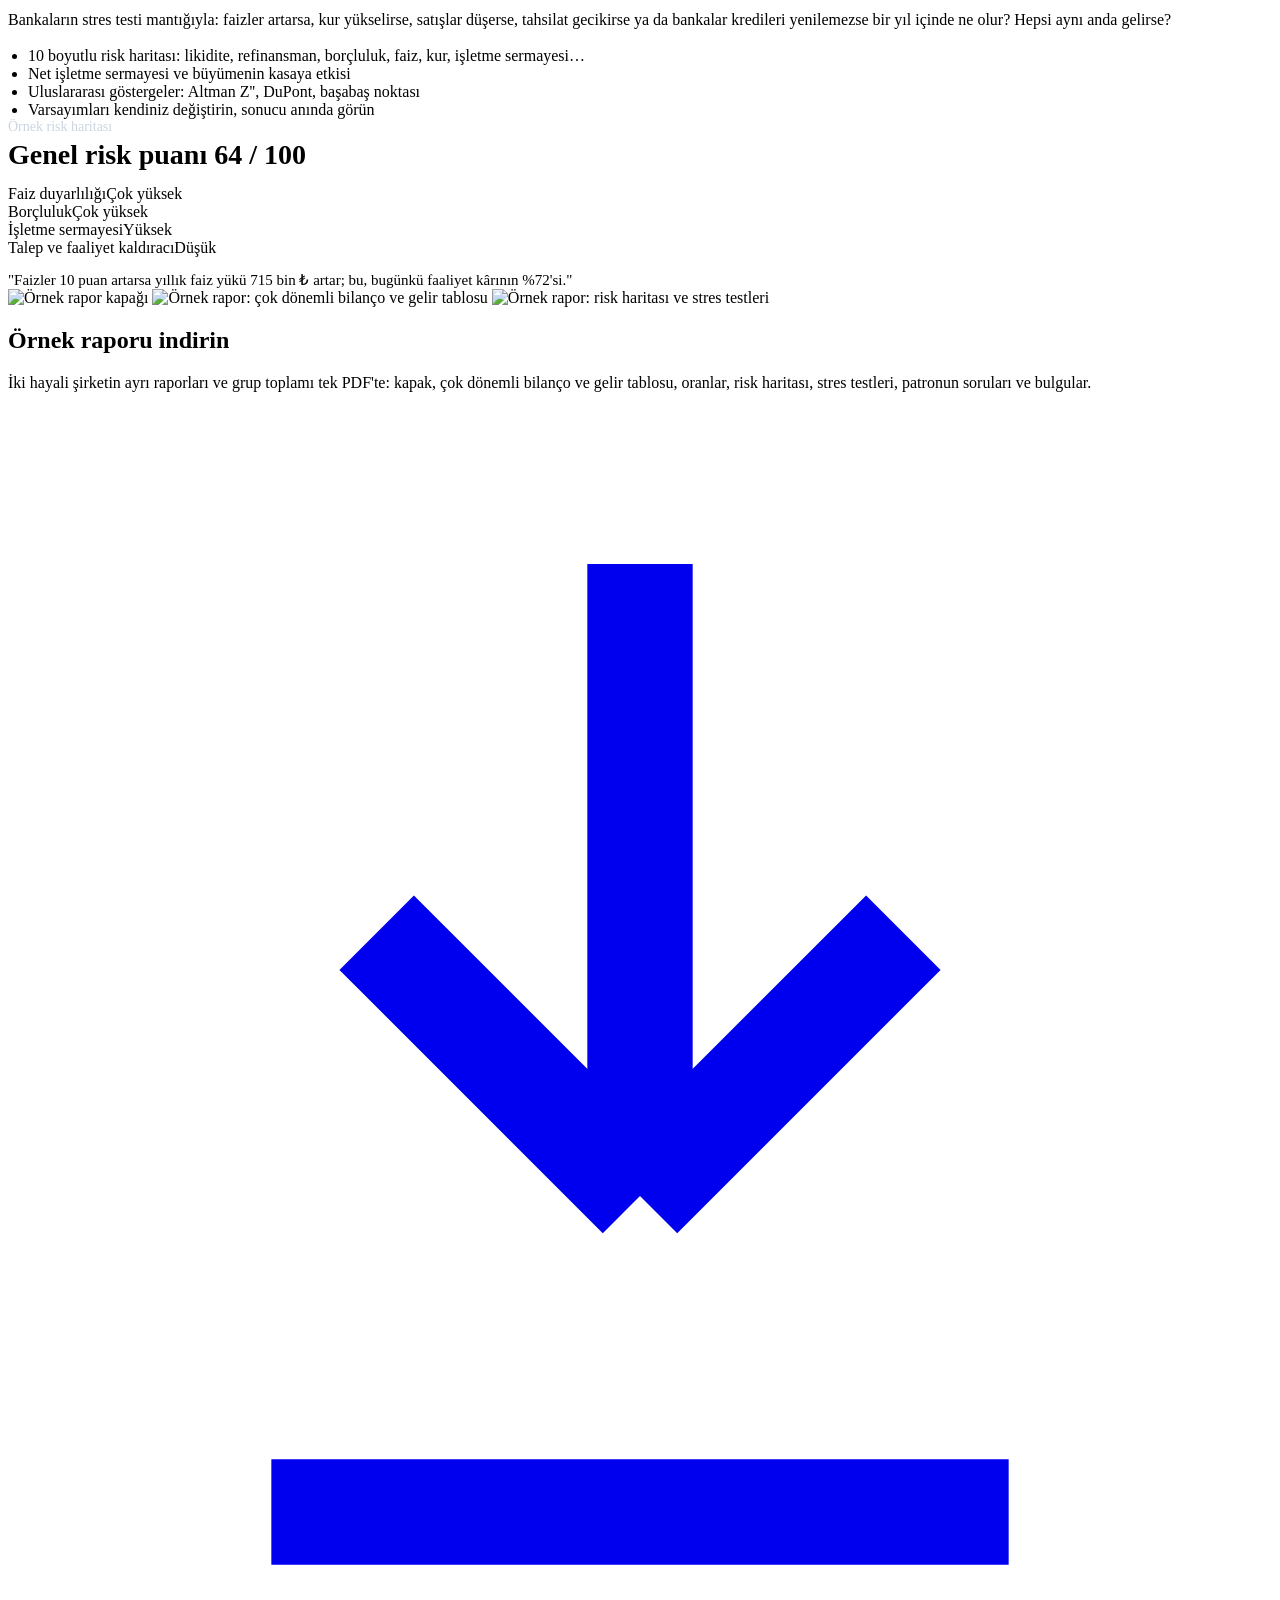
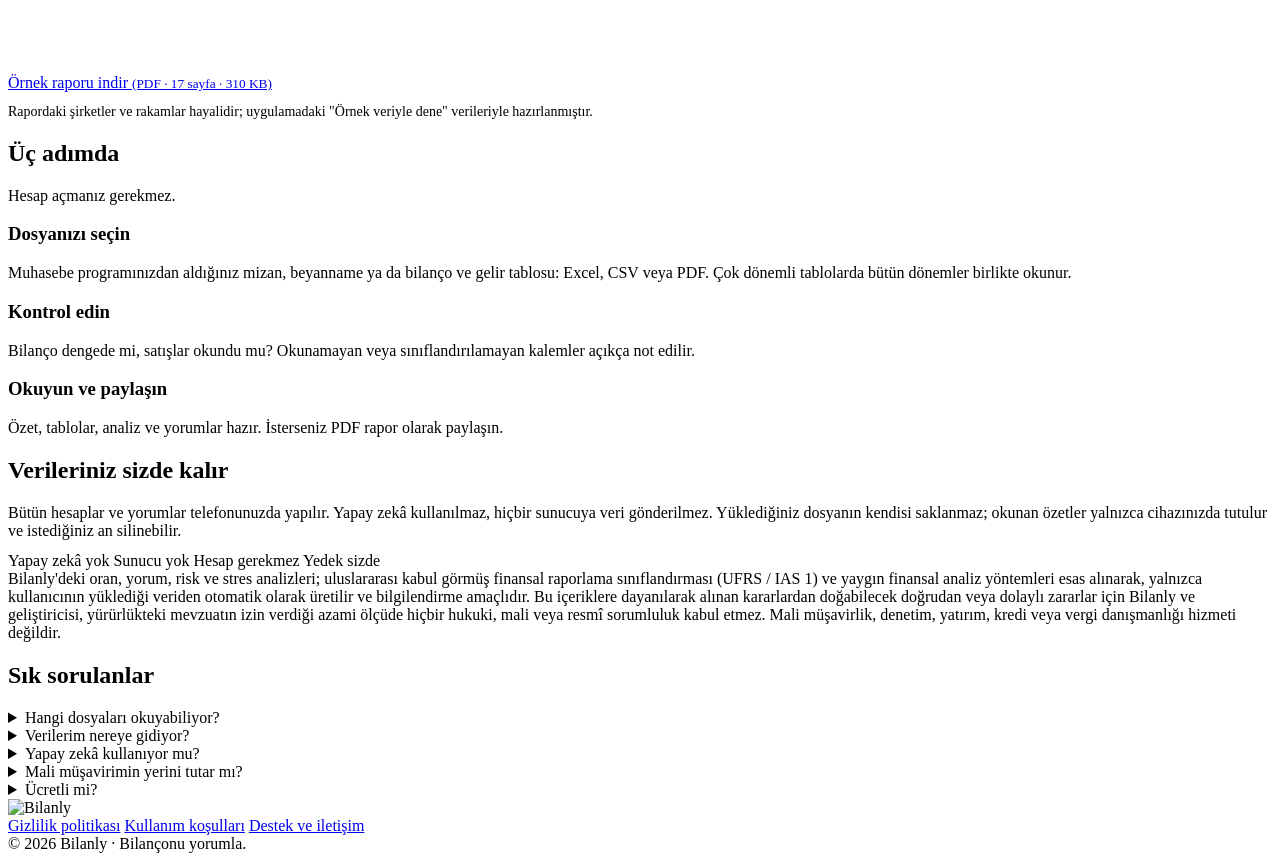
==== commit a04c455d: "Destek ve iletişim sayfası (TR/EN/FR), altlıklarda bağlantı Co-Authored-By: Claude Opus 5.5 <noreply" ====
--- a/public/index.html
+++ b/public/index.html
@@ -217,6 +217,7 @@
     <nav>
       <a href="/gizlilik/">Gizlilik politikası</a>
       <a href="/kosullar/">Kullanım koşulları</a>
+      <a href="/destek/">Destek ve iletişim</a>
     </nav>
     <span>© 2026 Bilanly · Bilançonu yorumla.</span>
   </div>
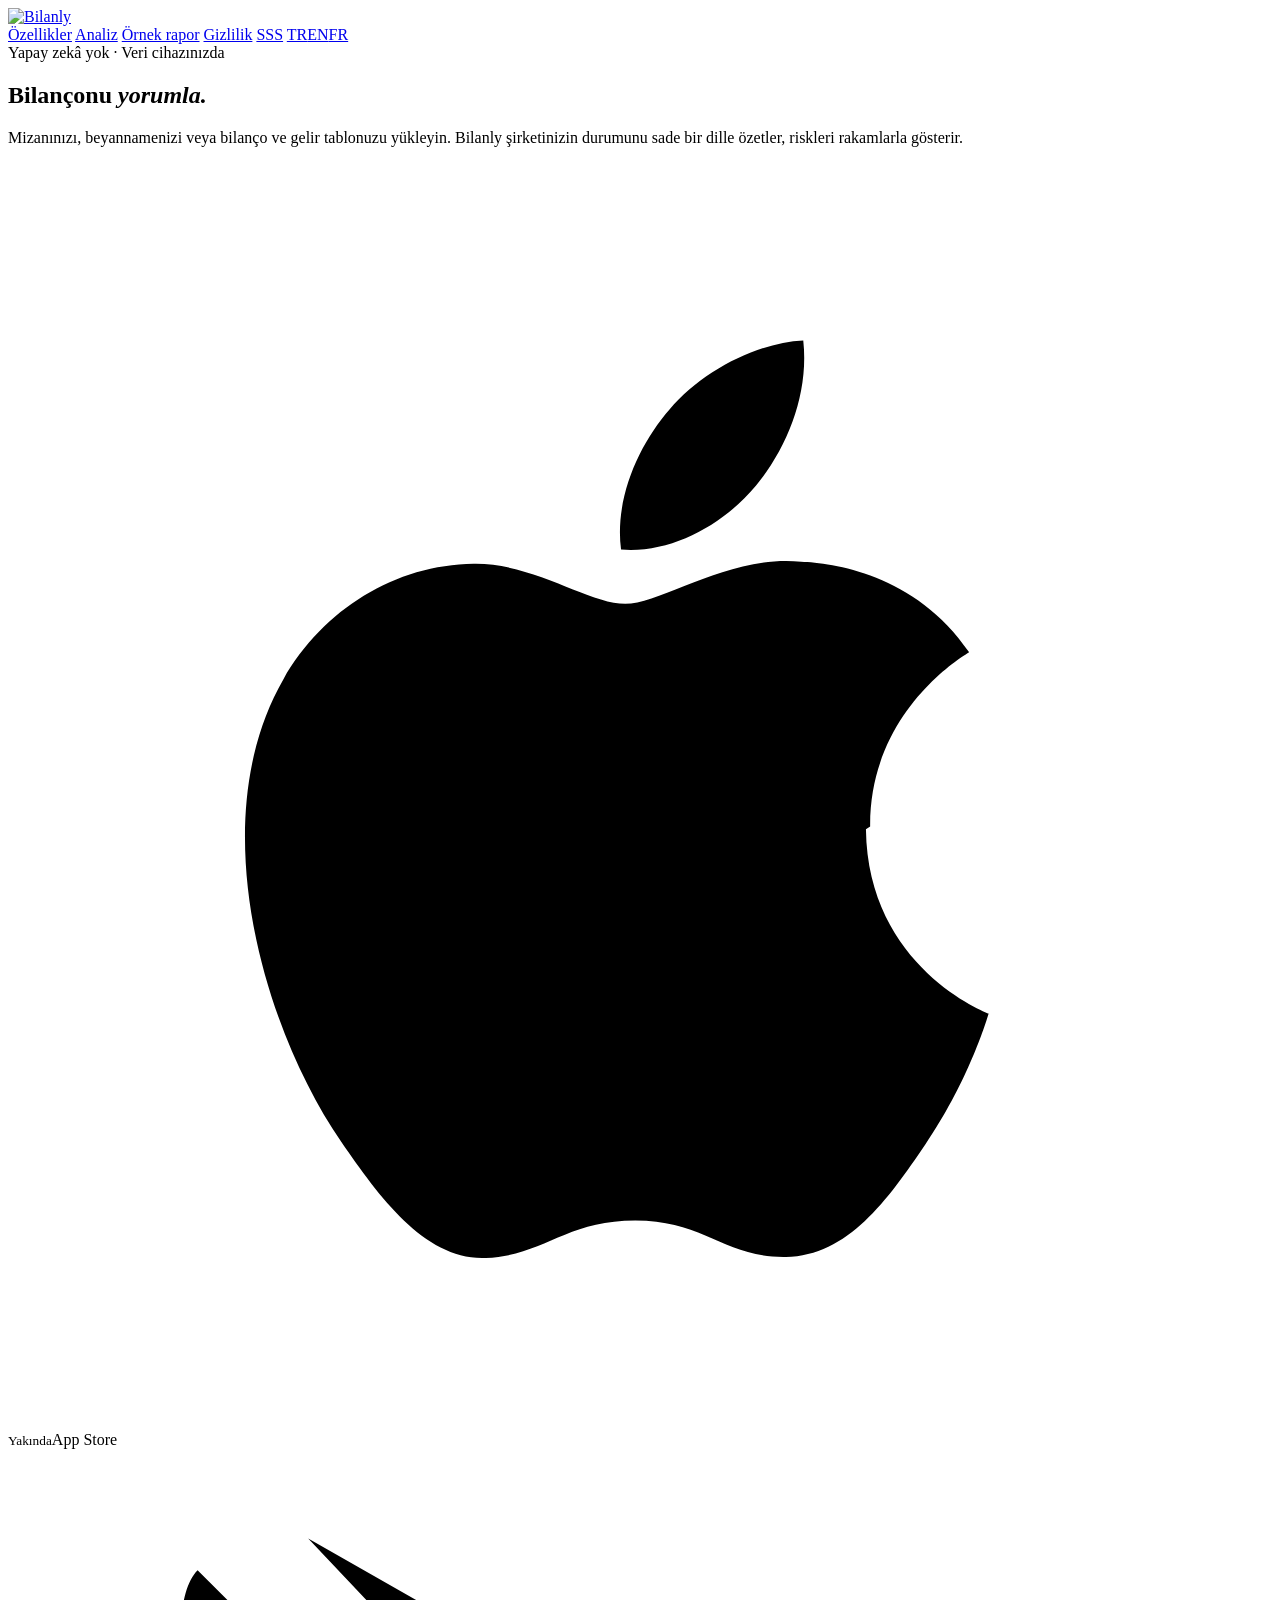
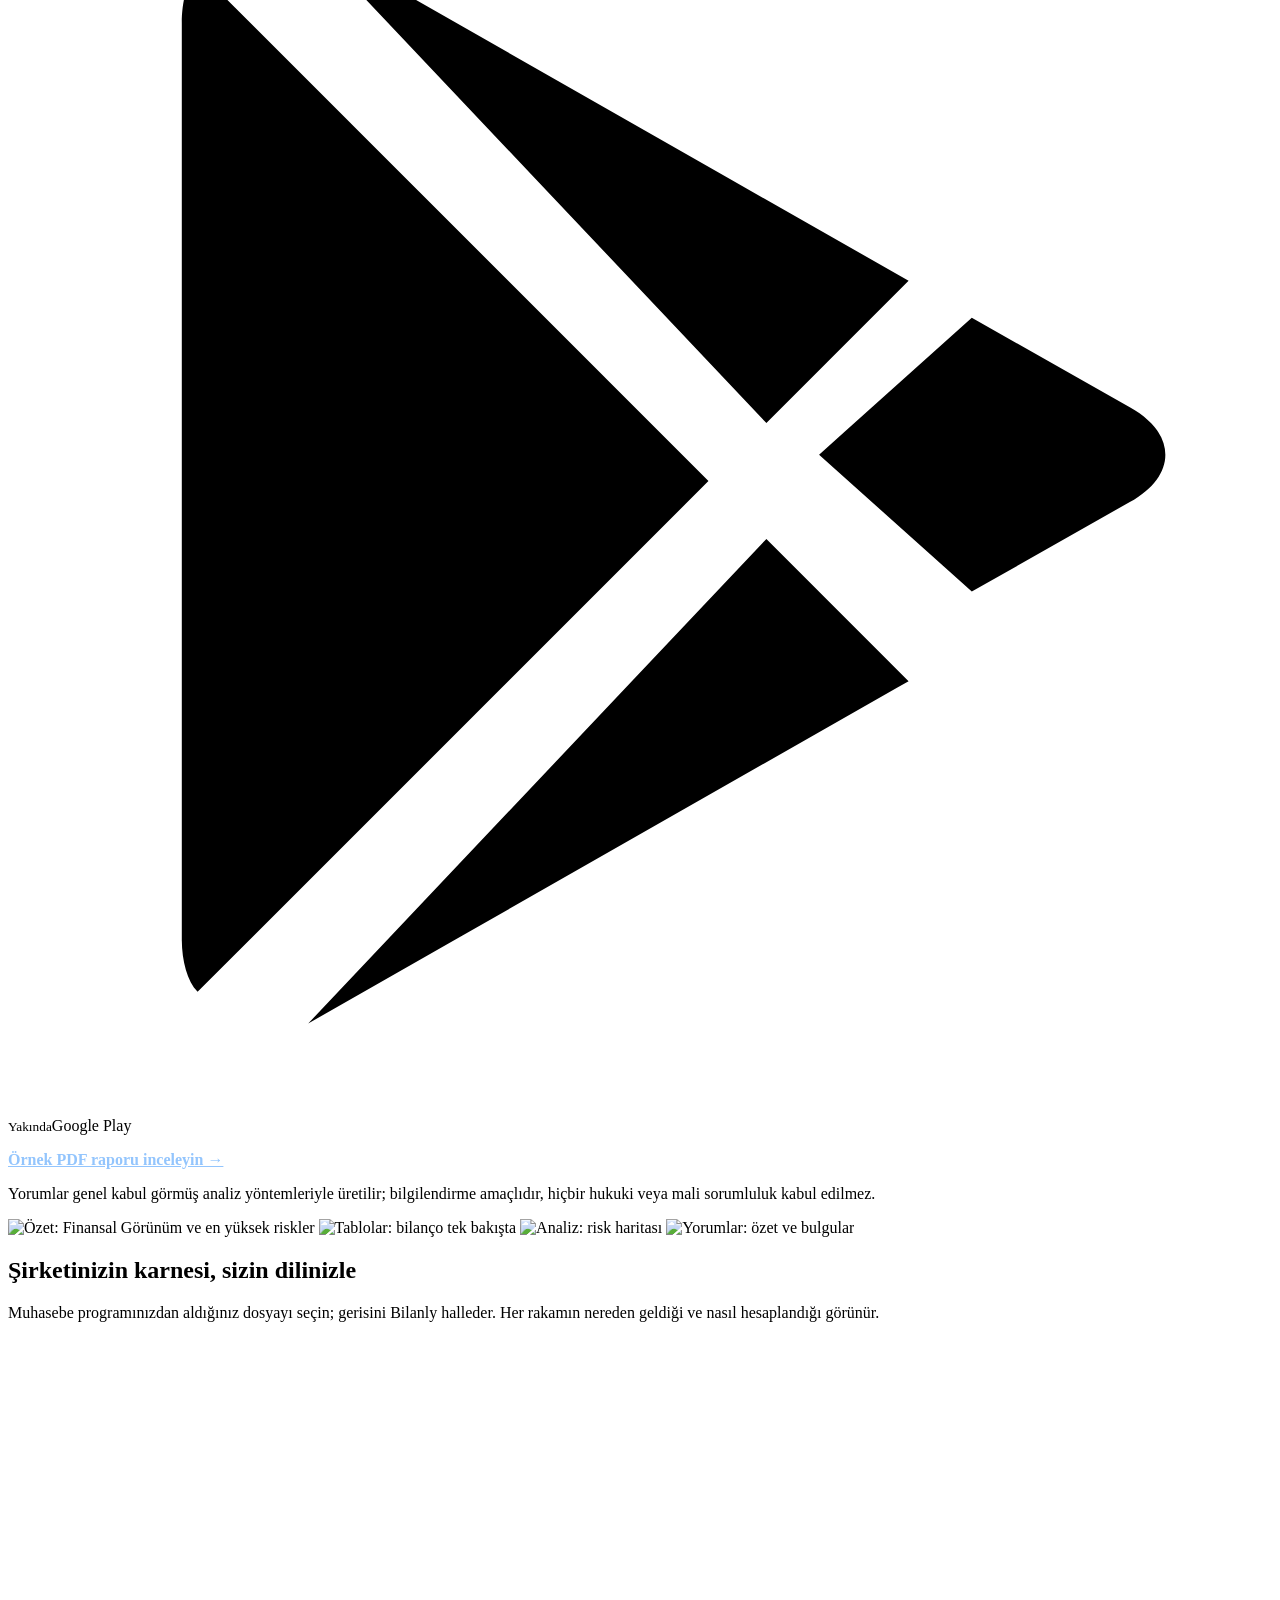
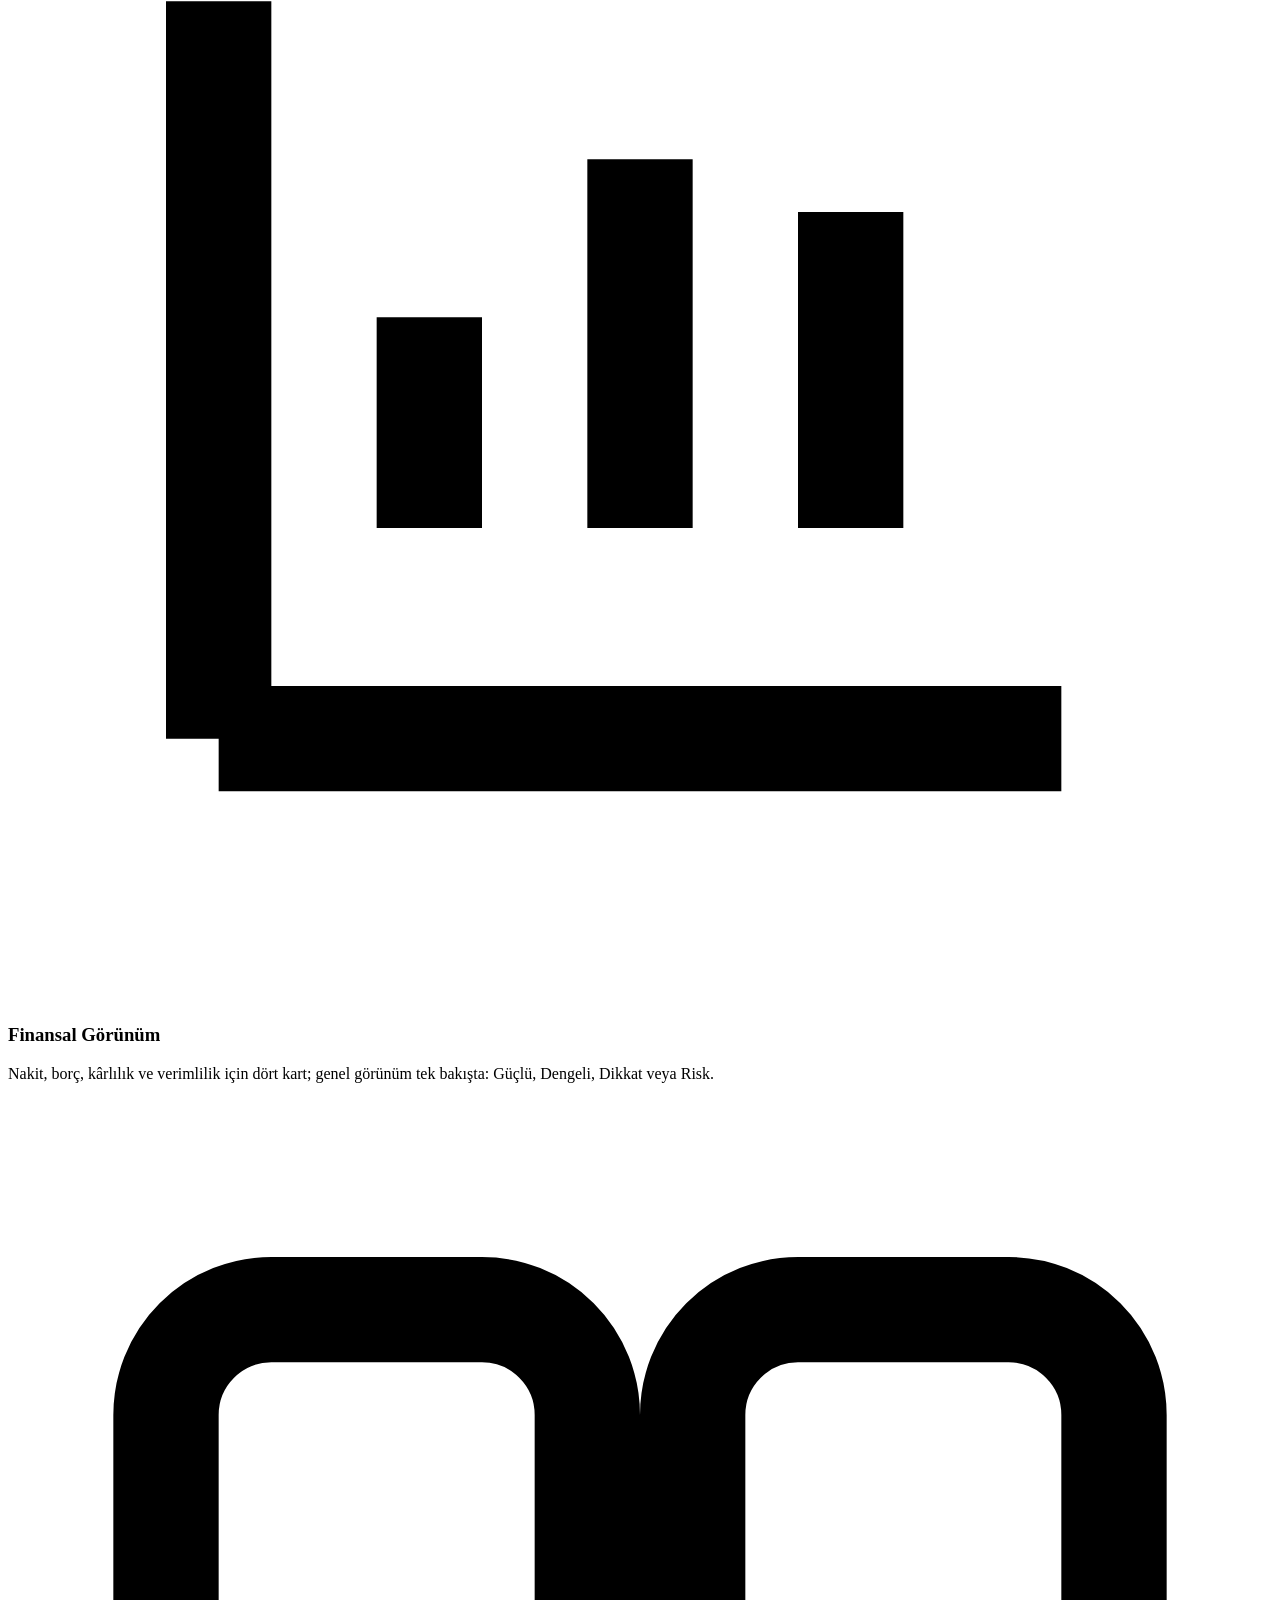
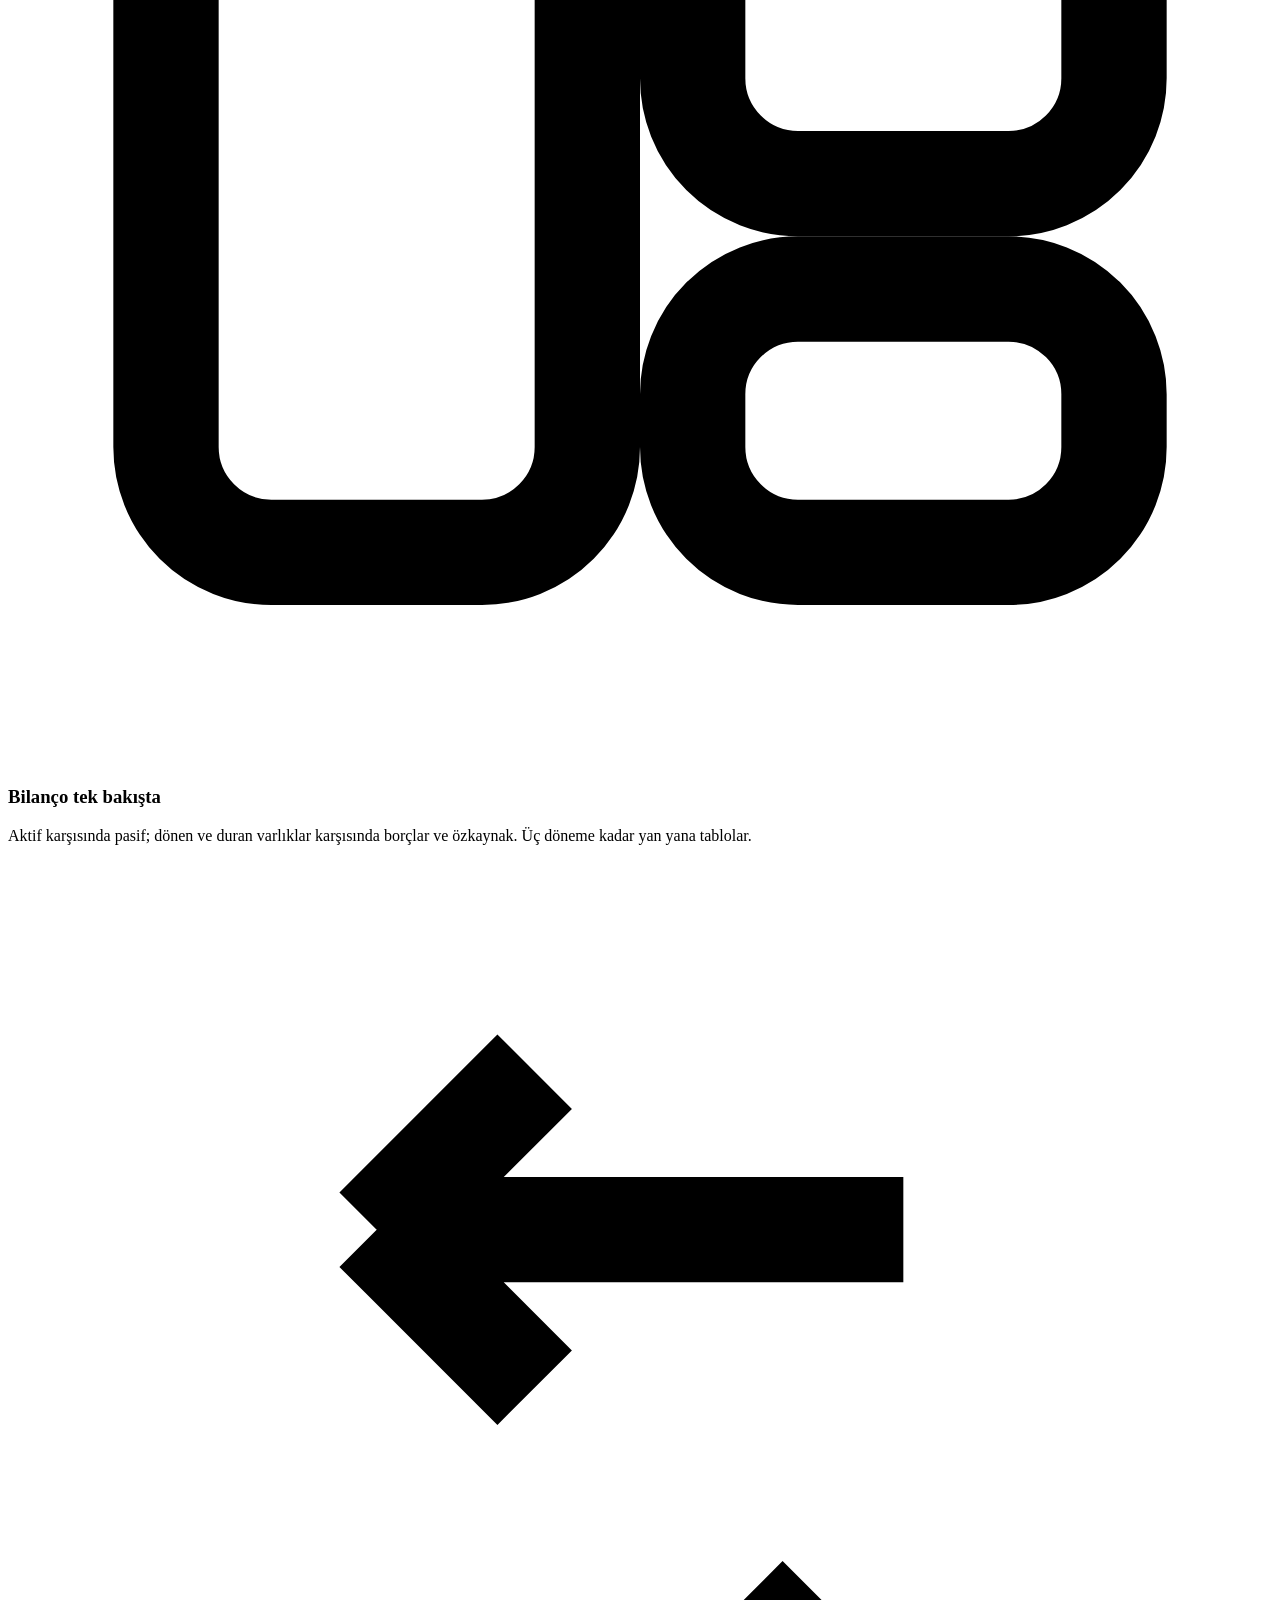
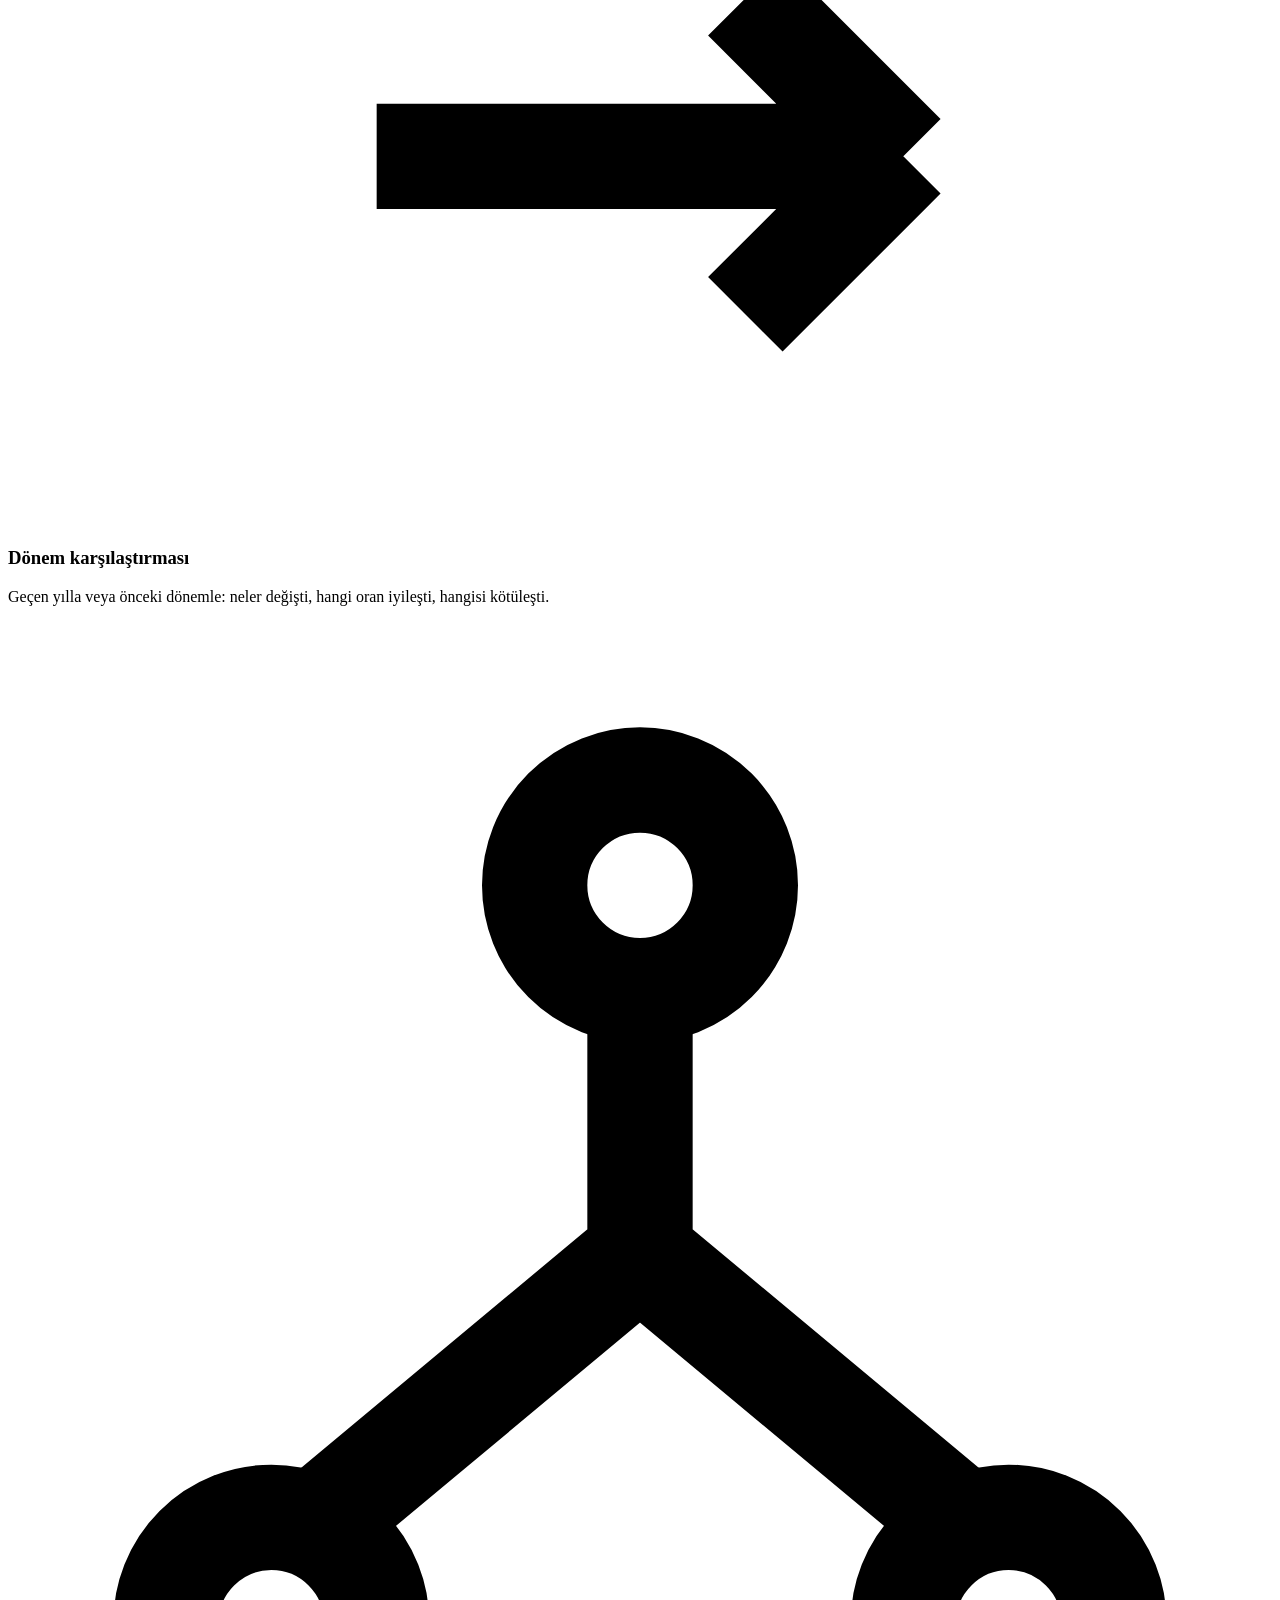
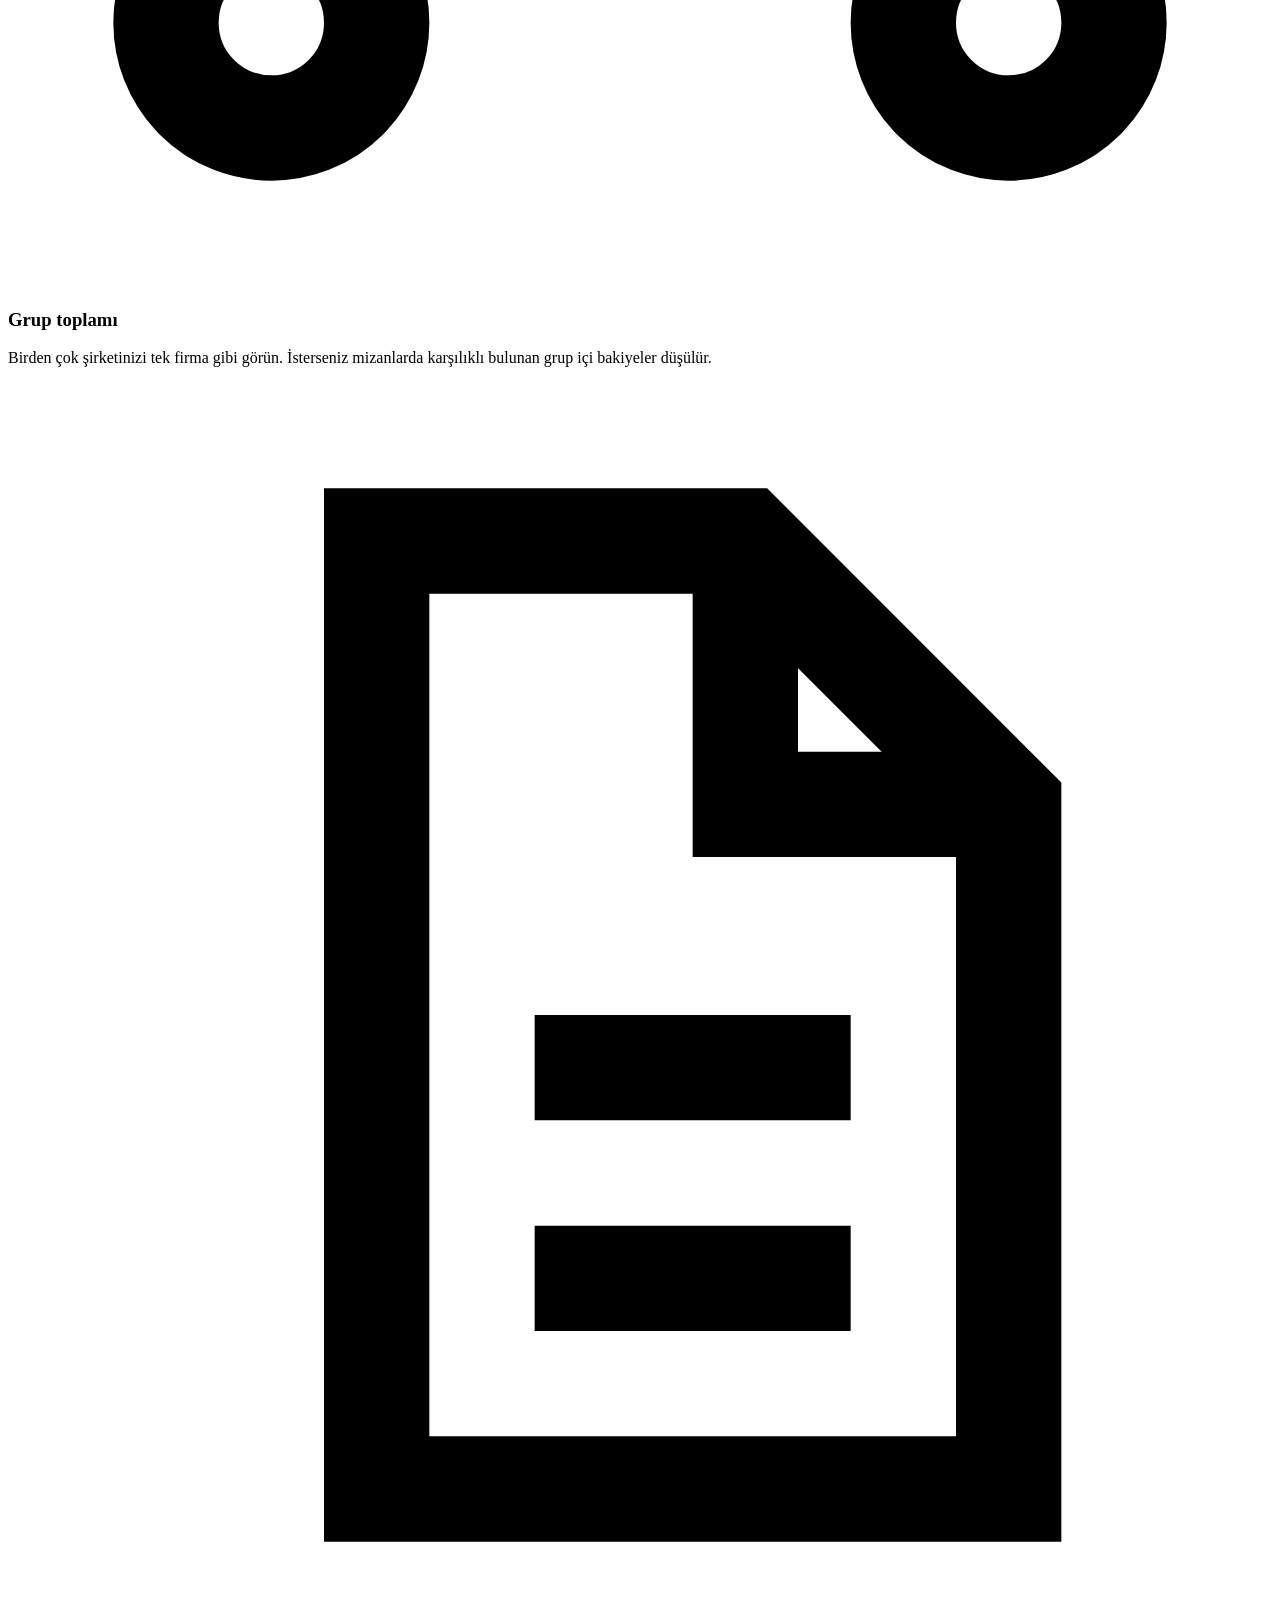
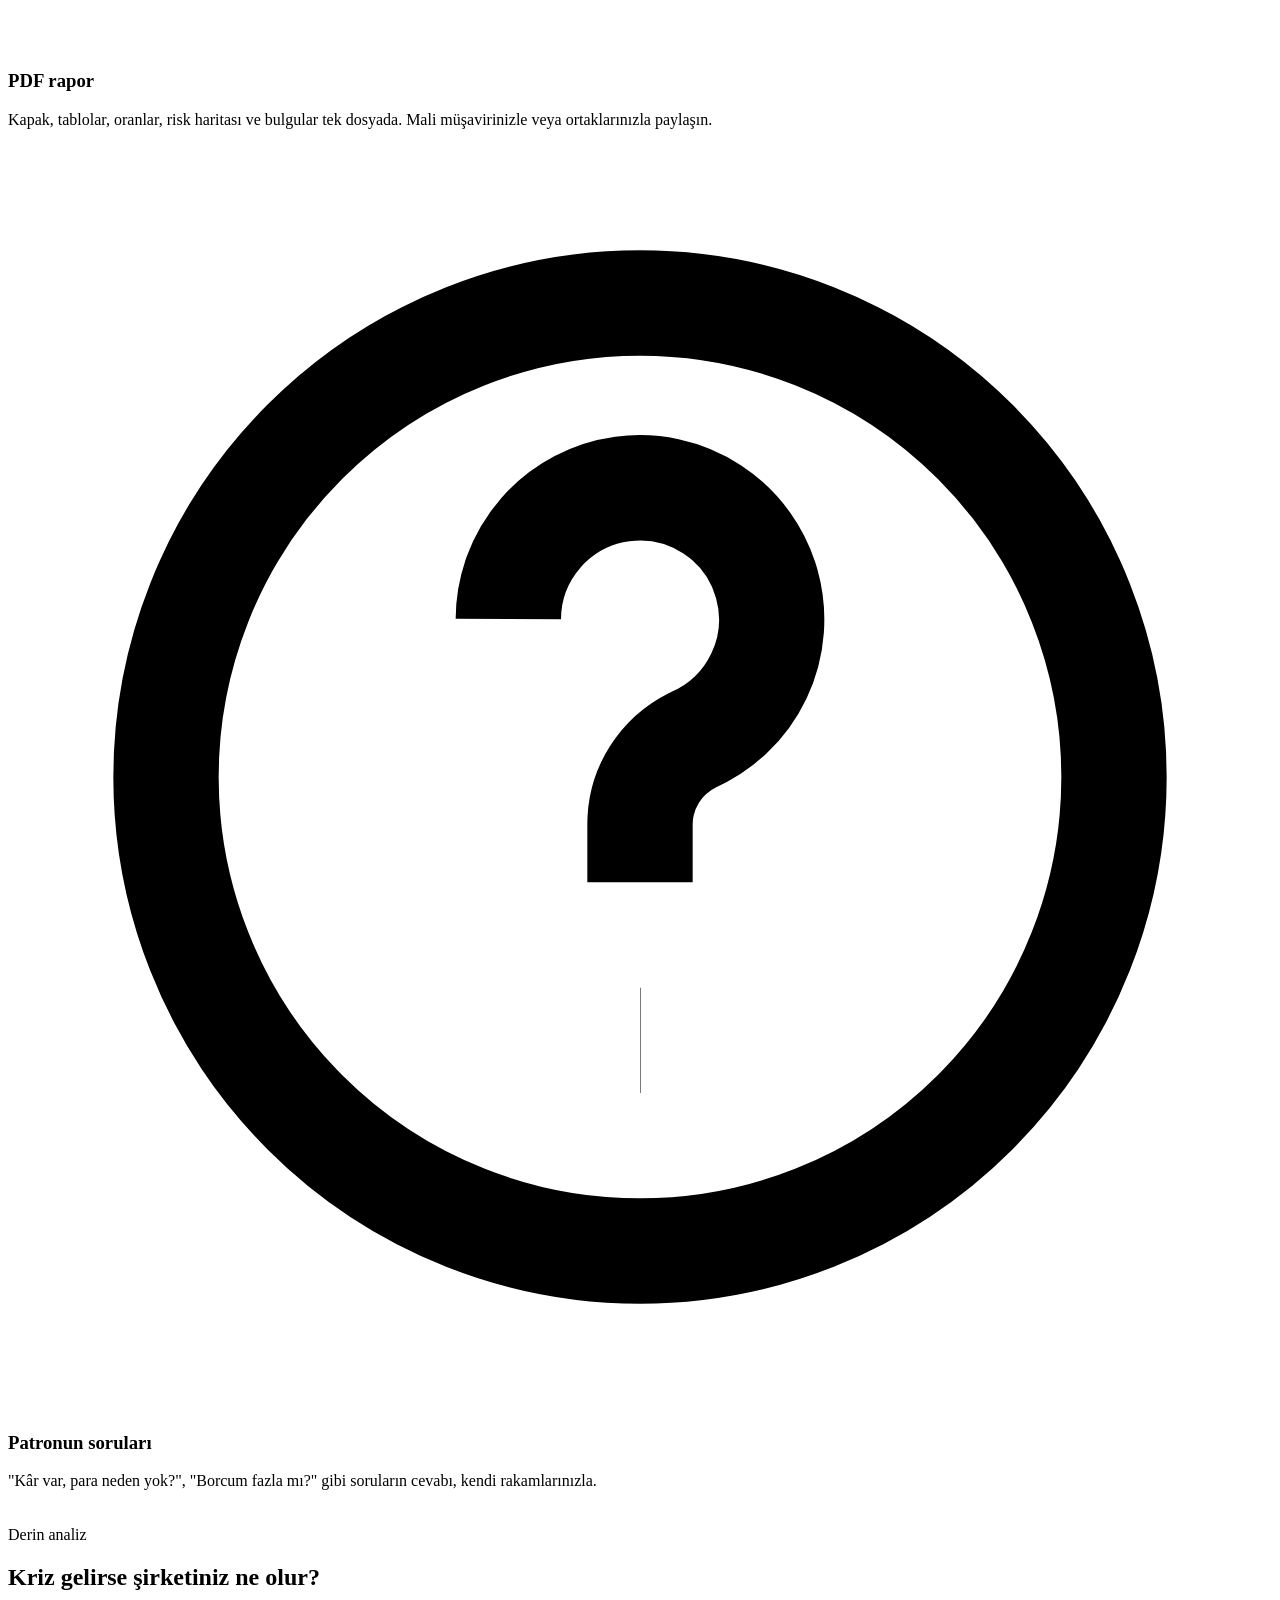
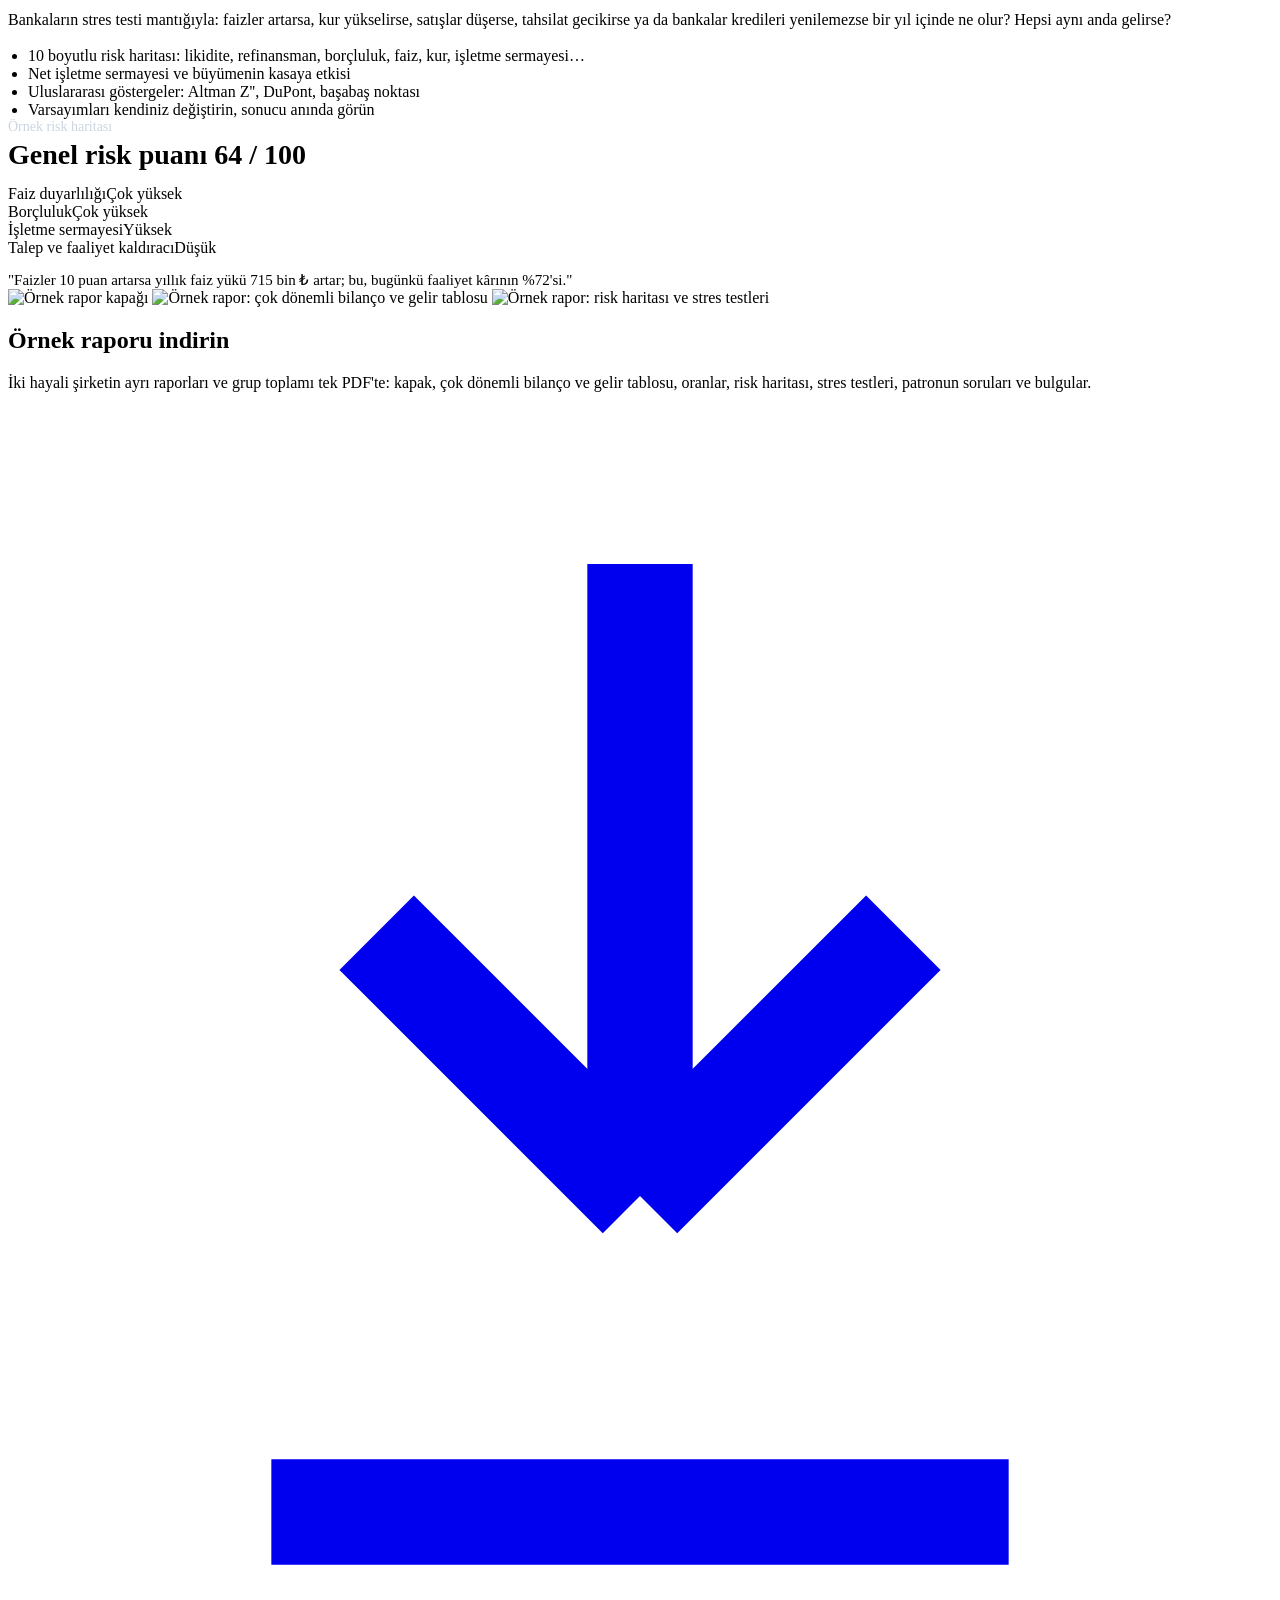
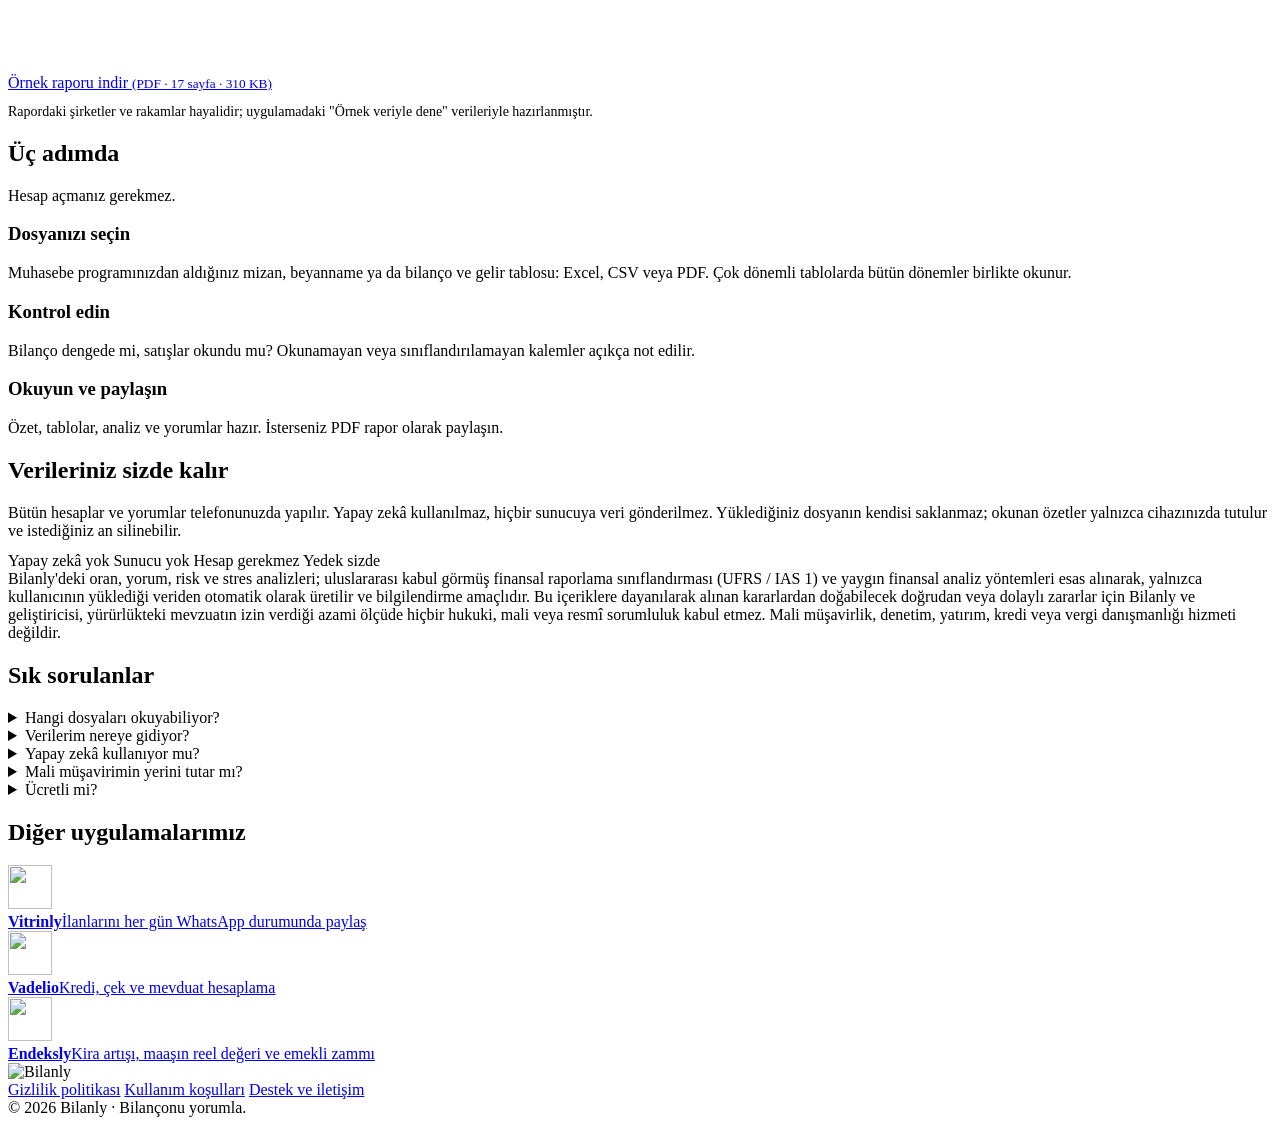
==== commit 0cb452db: "Kardeş uygulamalar: 'Diğer uygulamalarımız' bölümüne Endeksly / dört site ortak Co-Authored-By: Clau" ====
--- a/public/index.html
+++ b/public/index.html
@@ -211,6 +211,17 @@
 </section>
 </main>
 
+<aside class="diger">
+  <div class="wrap">
+    <h2>Diğer uygulamalarımız</h2>
+    <div class="uygulamalar">
+      <a class="uyg" href="https://vitrinly.app/" target="_blank" rel="noopener"><img src="/apps/vitrinly.png" alt="" width="44" height="44"><div><b>Vitrinly</b><span>İlanlarını her gün WhatsApp durumunda paylaş</span></div></a>
+      <a class="uyg" href="https://vadelio.com.tr/" target="_blank" rel="noopener"><img src="/apps/vadelio.png" alt="" width="44" height="44"><div><b>Vadelio</b><span>Kredi, çek ve mevduat hesaplama</span></div></a>
+      <a class="uyg" href="https://endeksly.com/" target="_blank" rel="noopener"><img src="/apps/endeksly.png" alt="" width="44" height="44"><div><b>Endeksly</b><span>Kira artışı, maaşın reel değeri ve emekli zammı</span></div></a>
+    </div>
+  </div>
+</aside>
+
 <footer>
   <div class="wrap">
     <img src="/wordmark-dark.svg" alt="Bilanly">
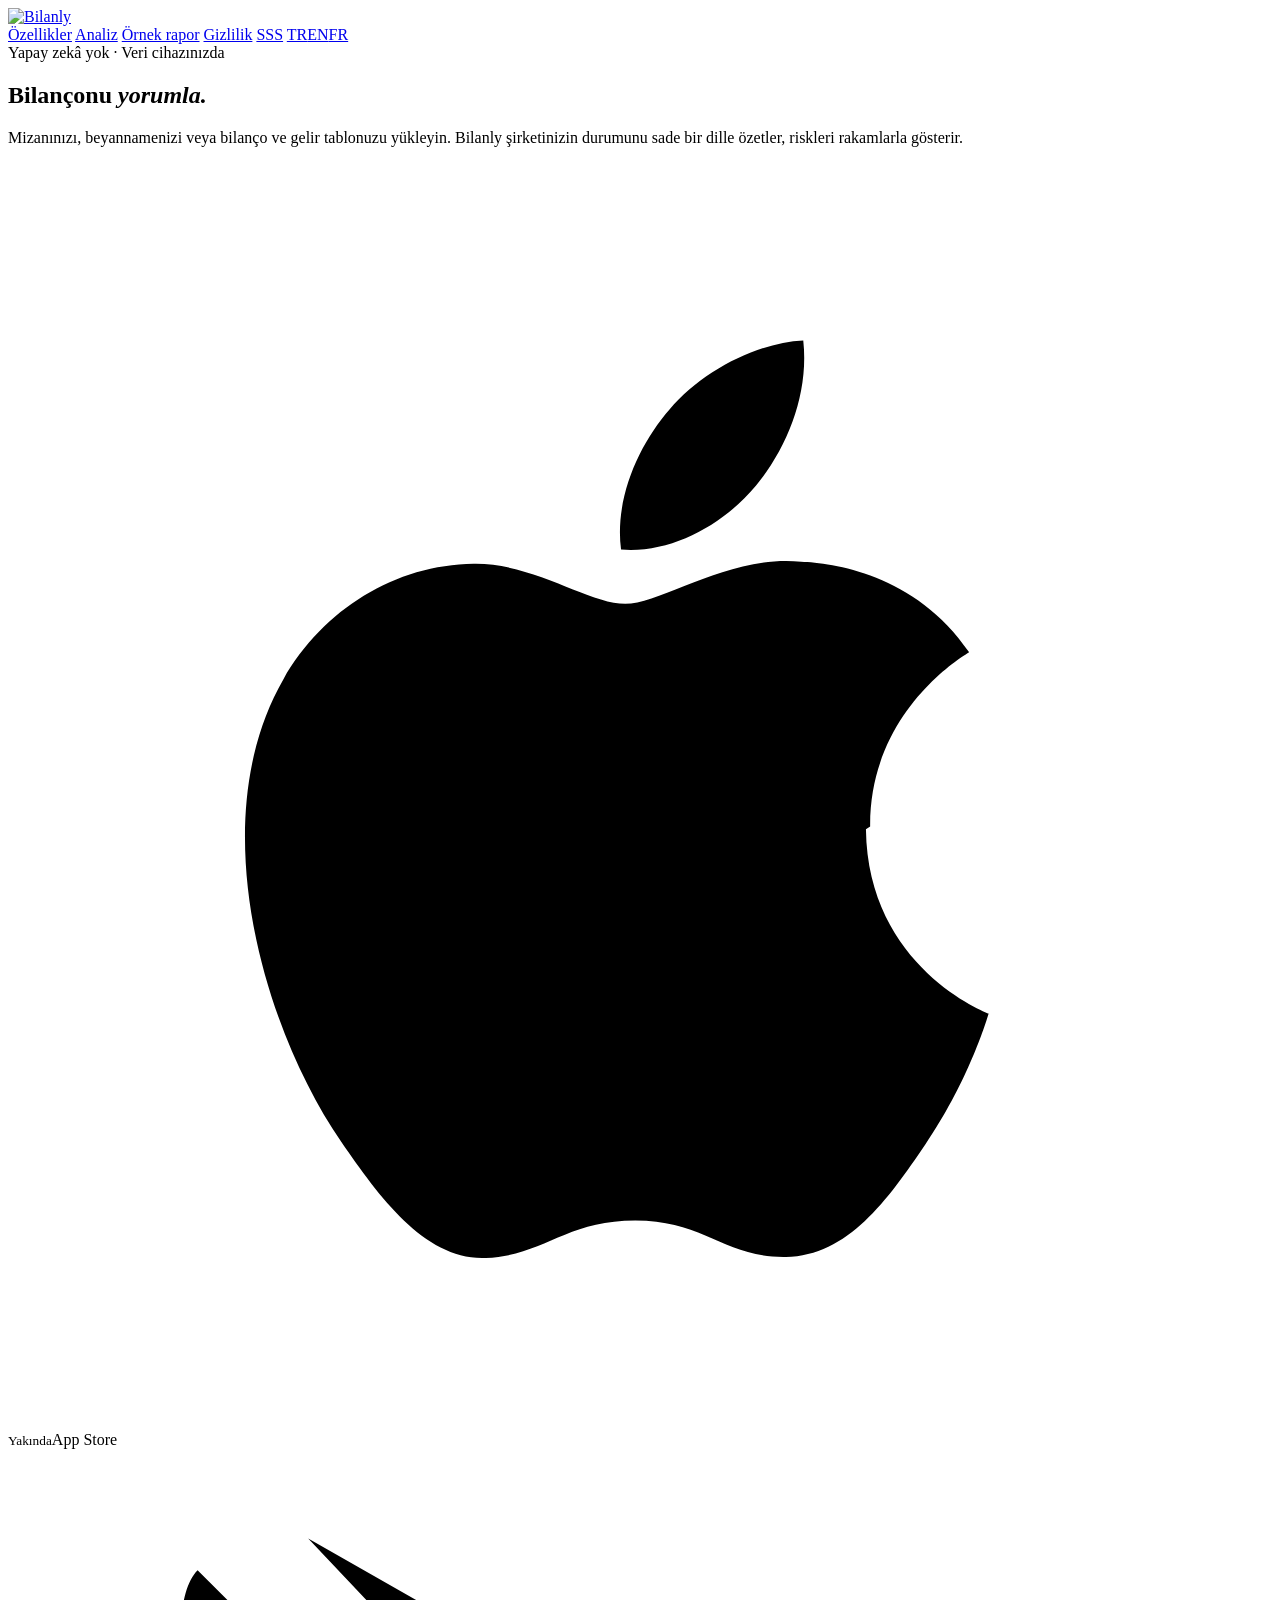
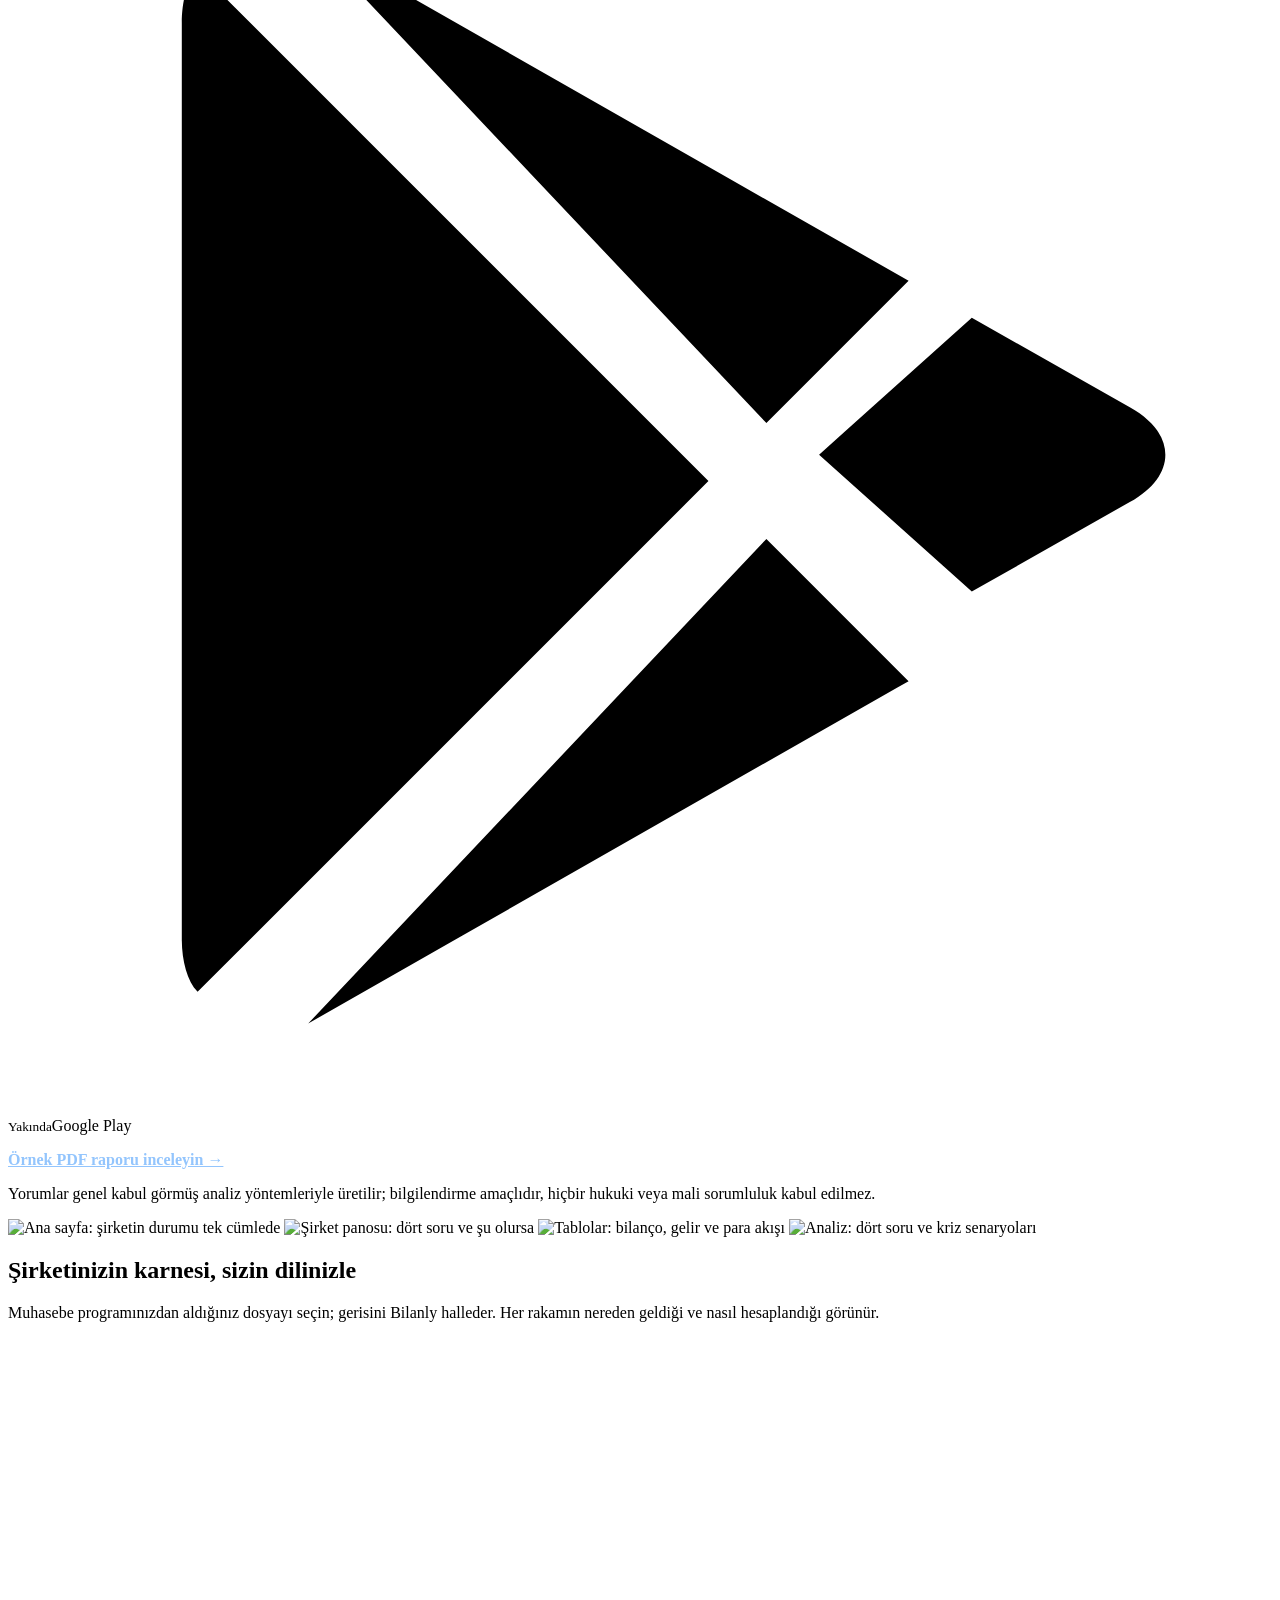
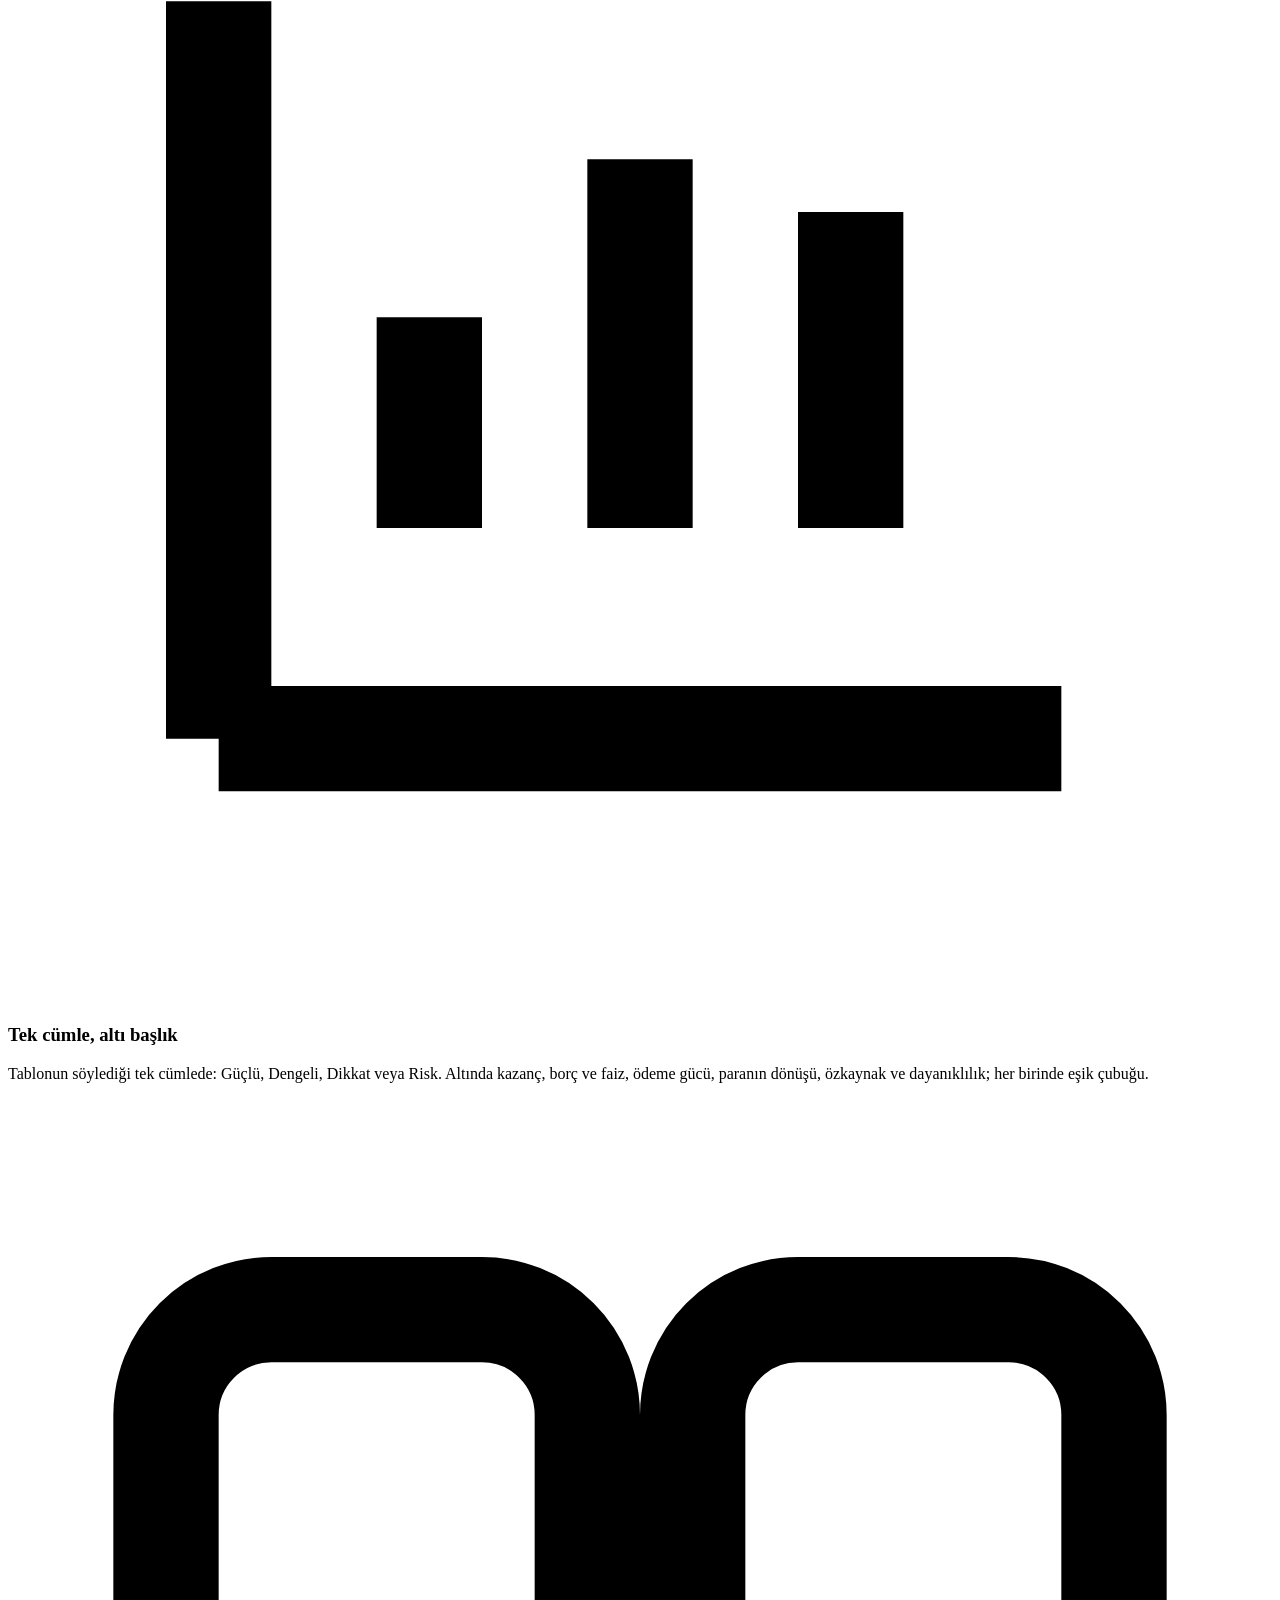
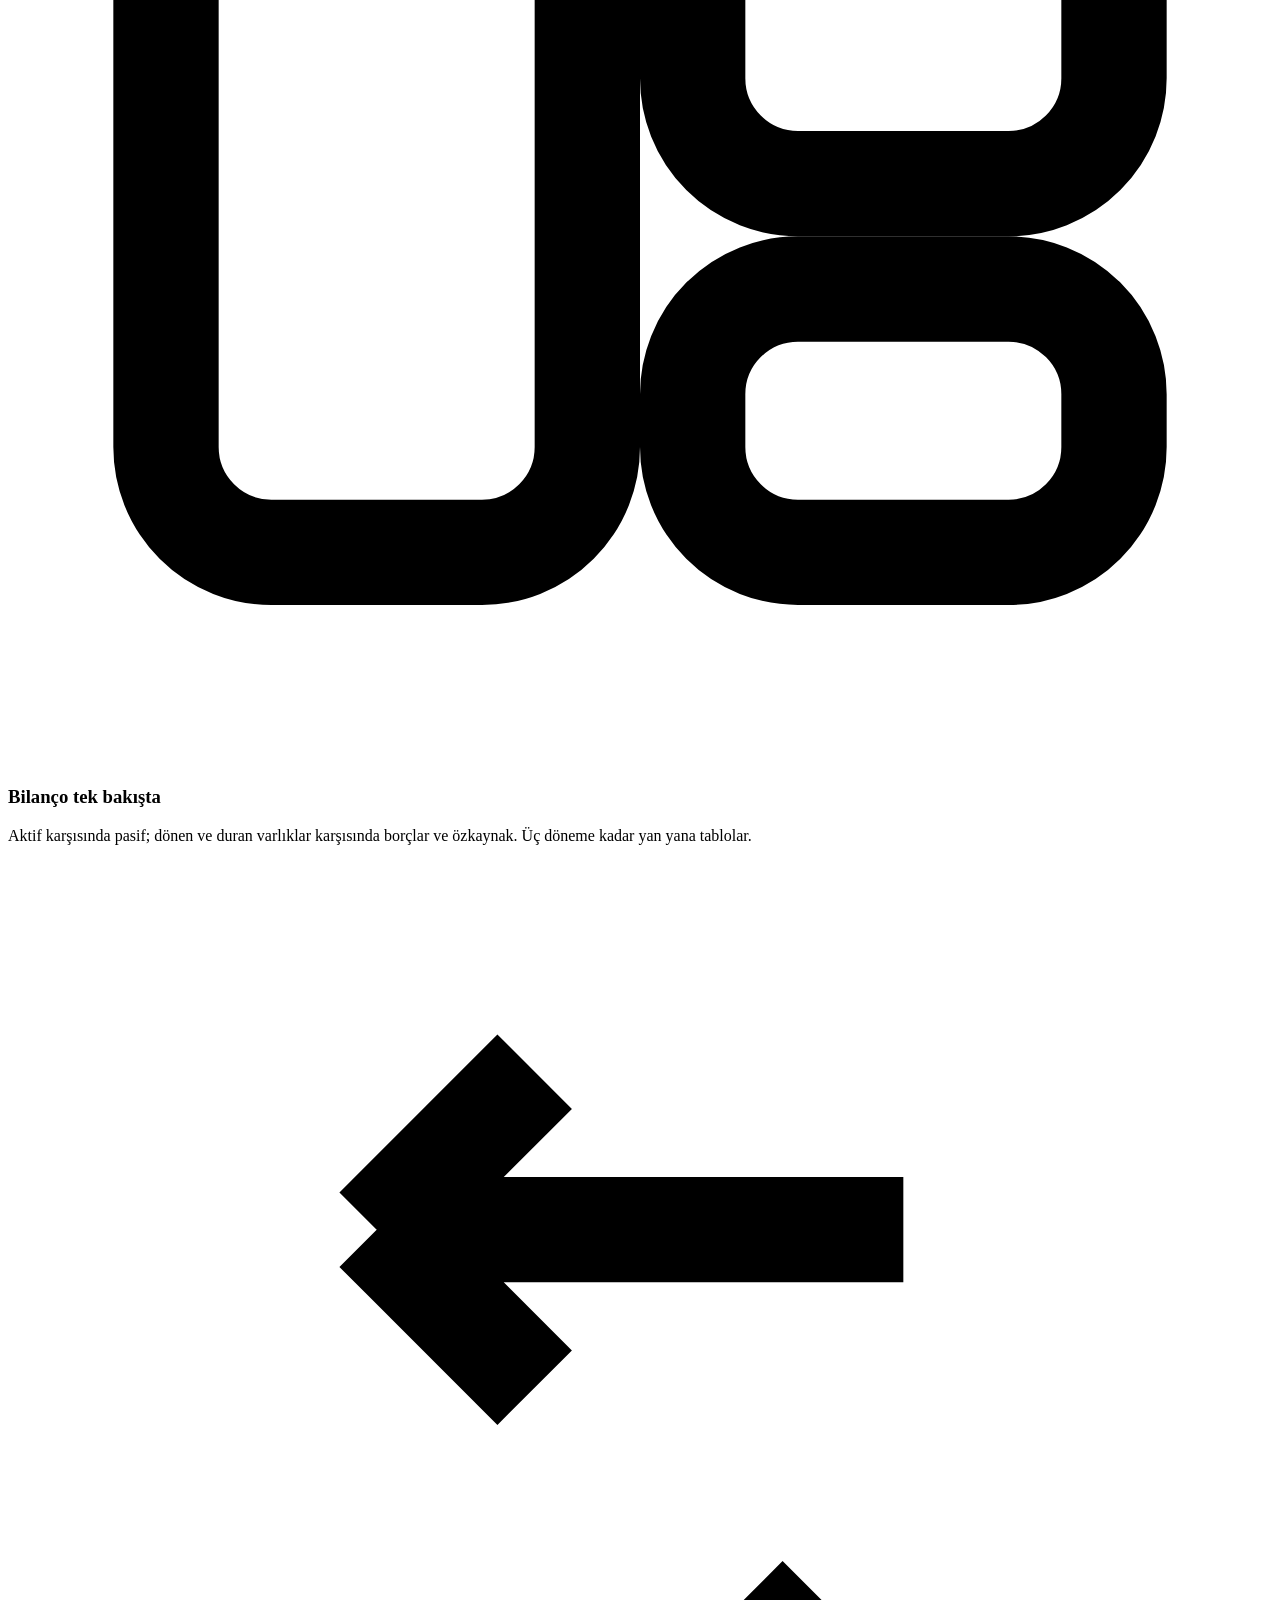
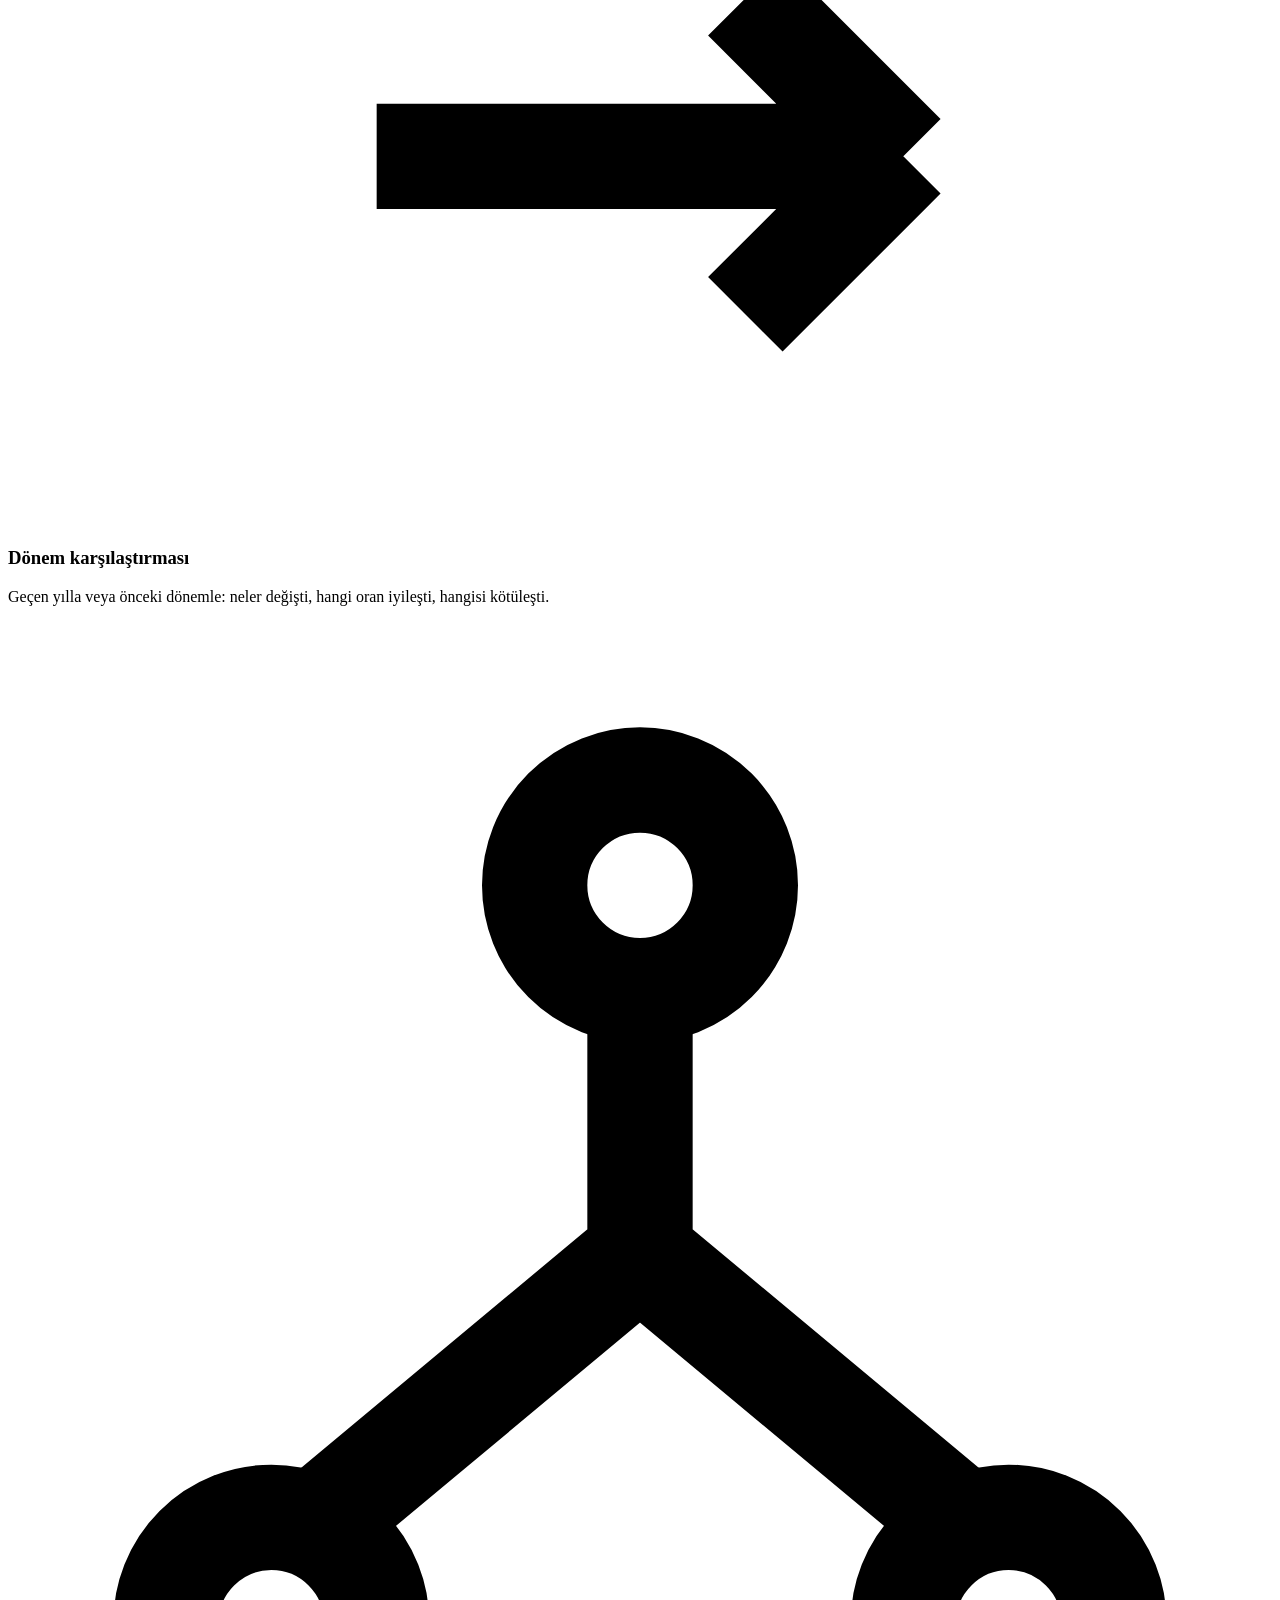
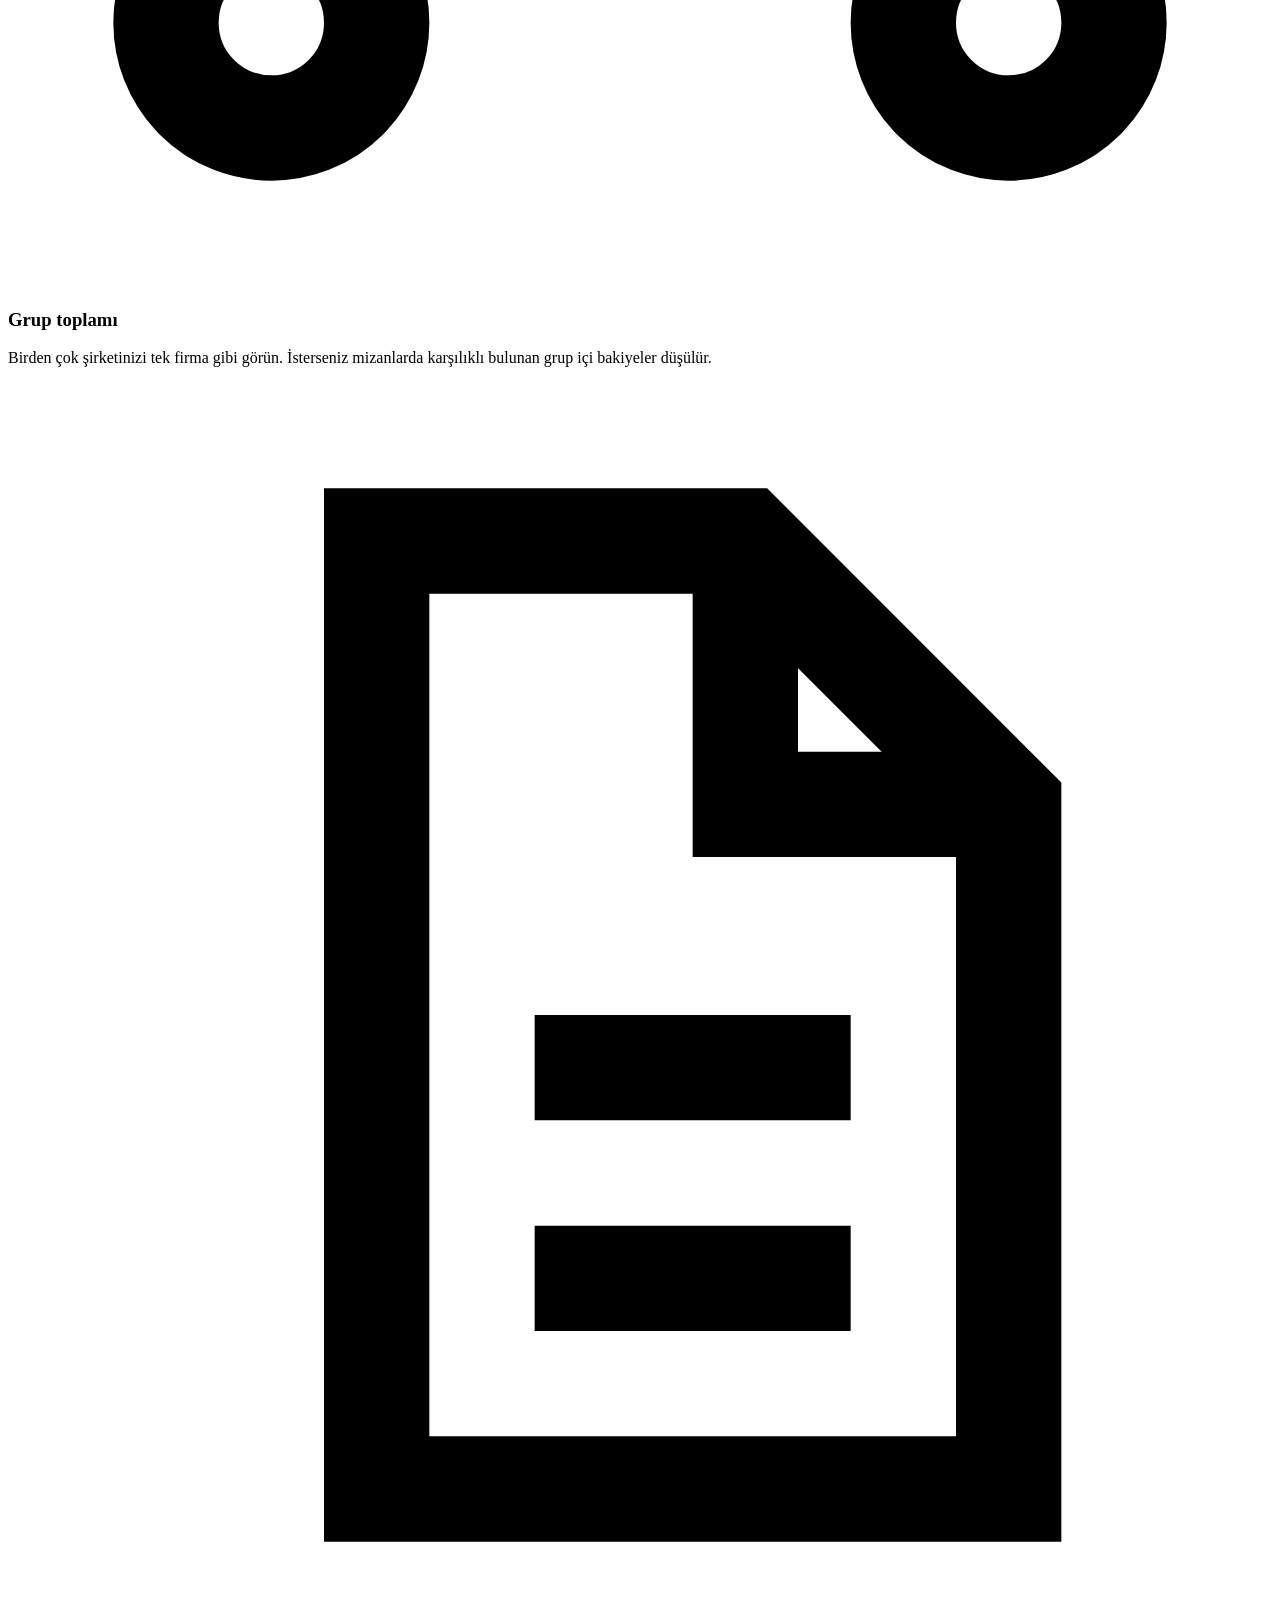
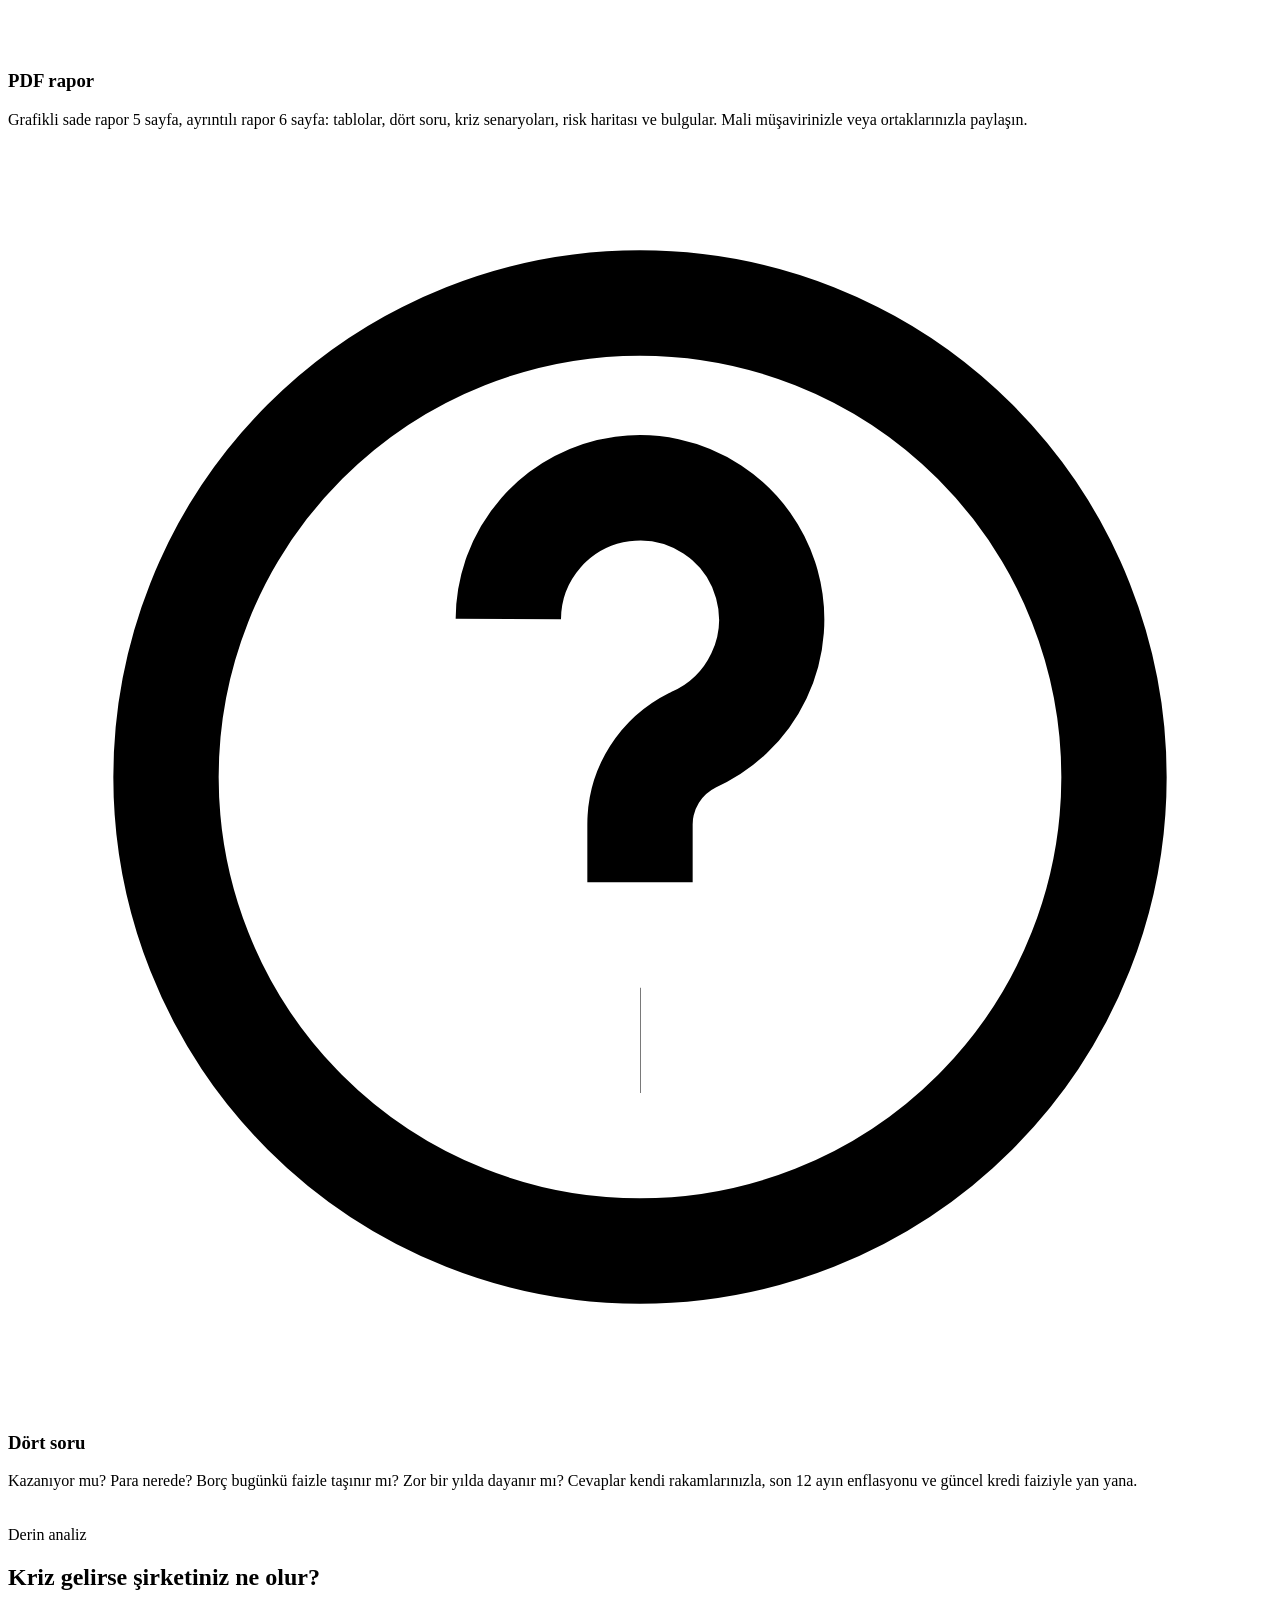
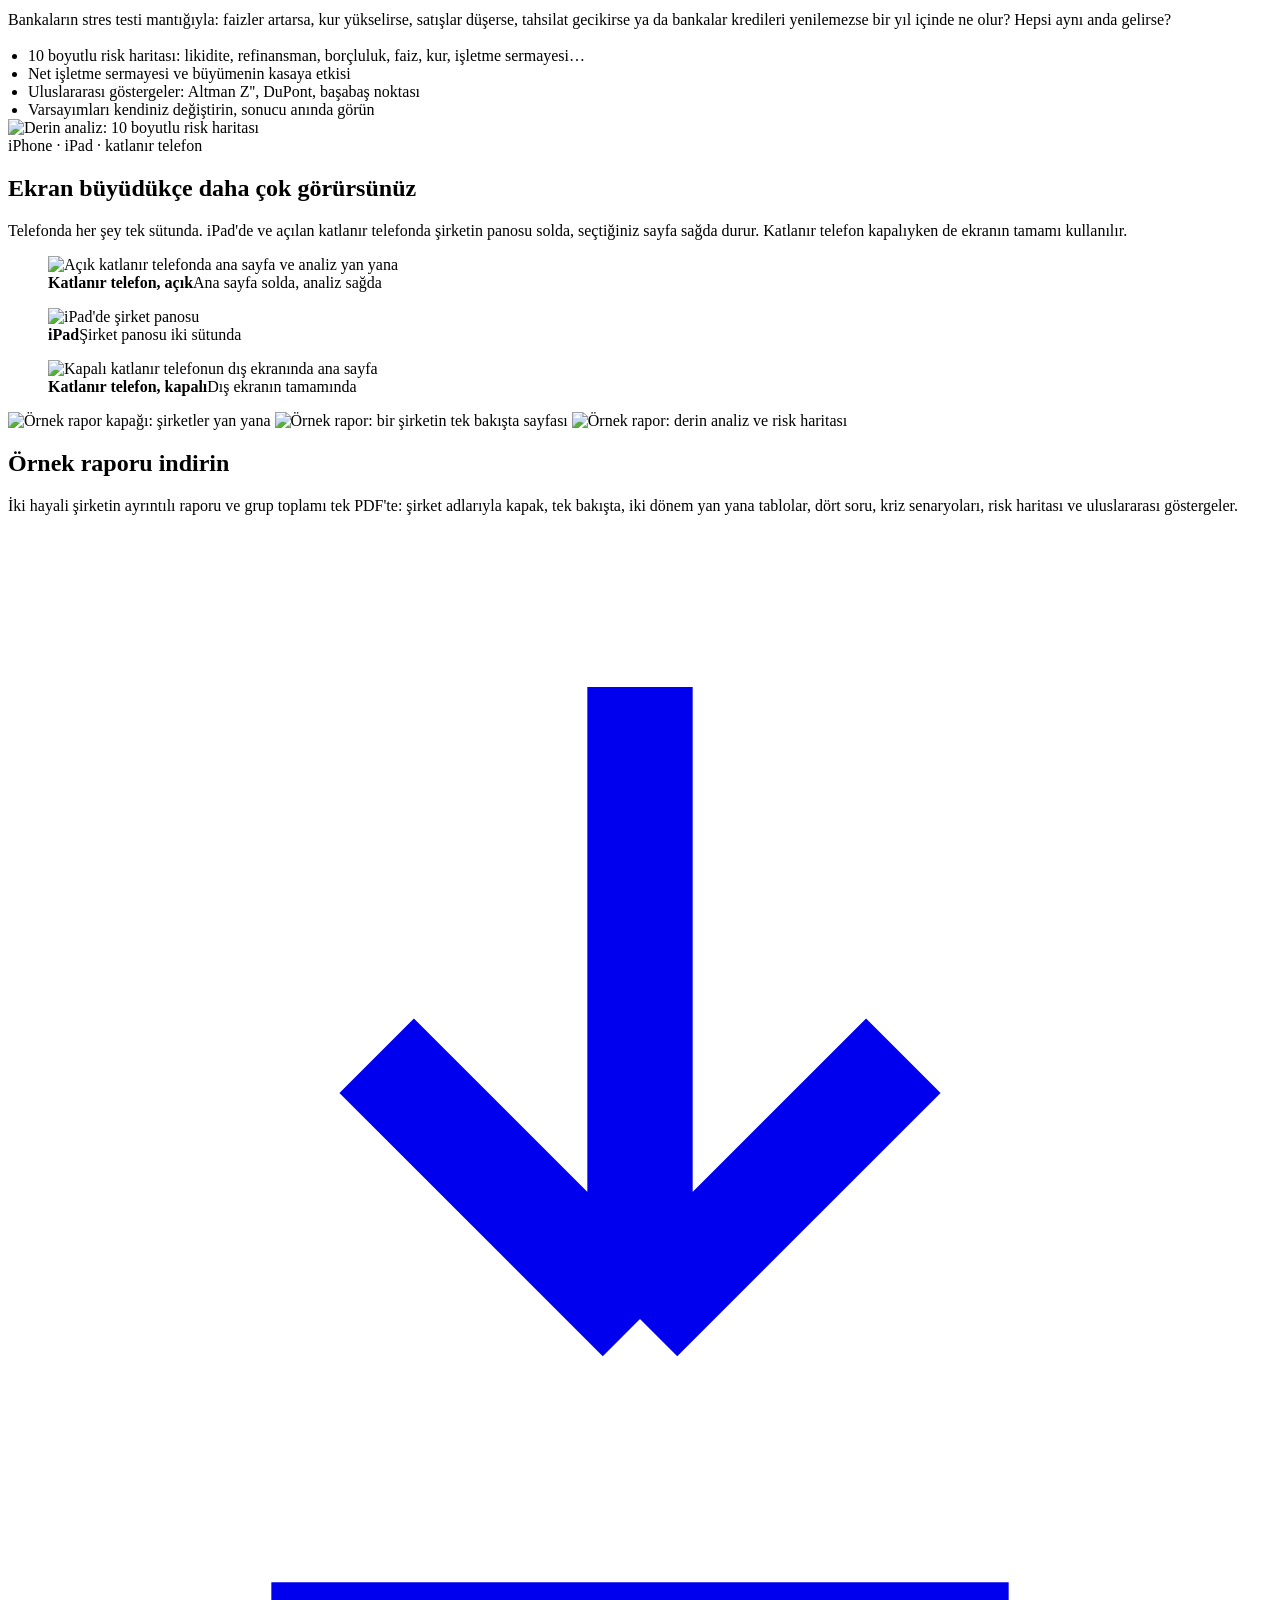
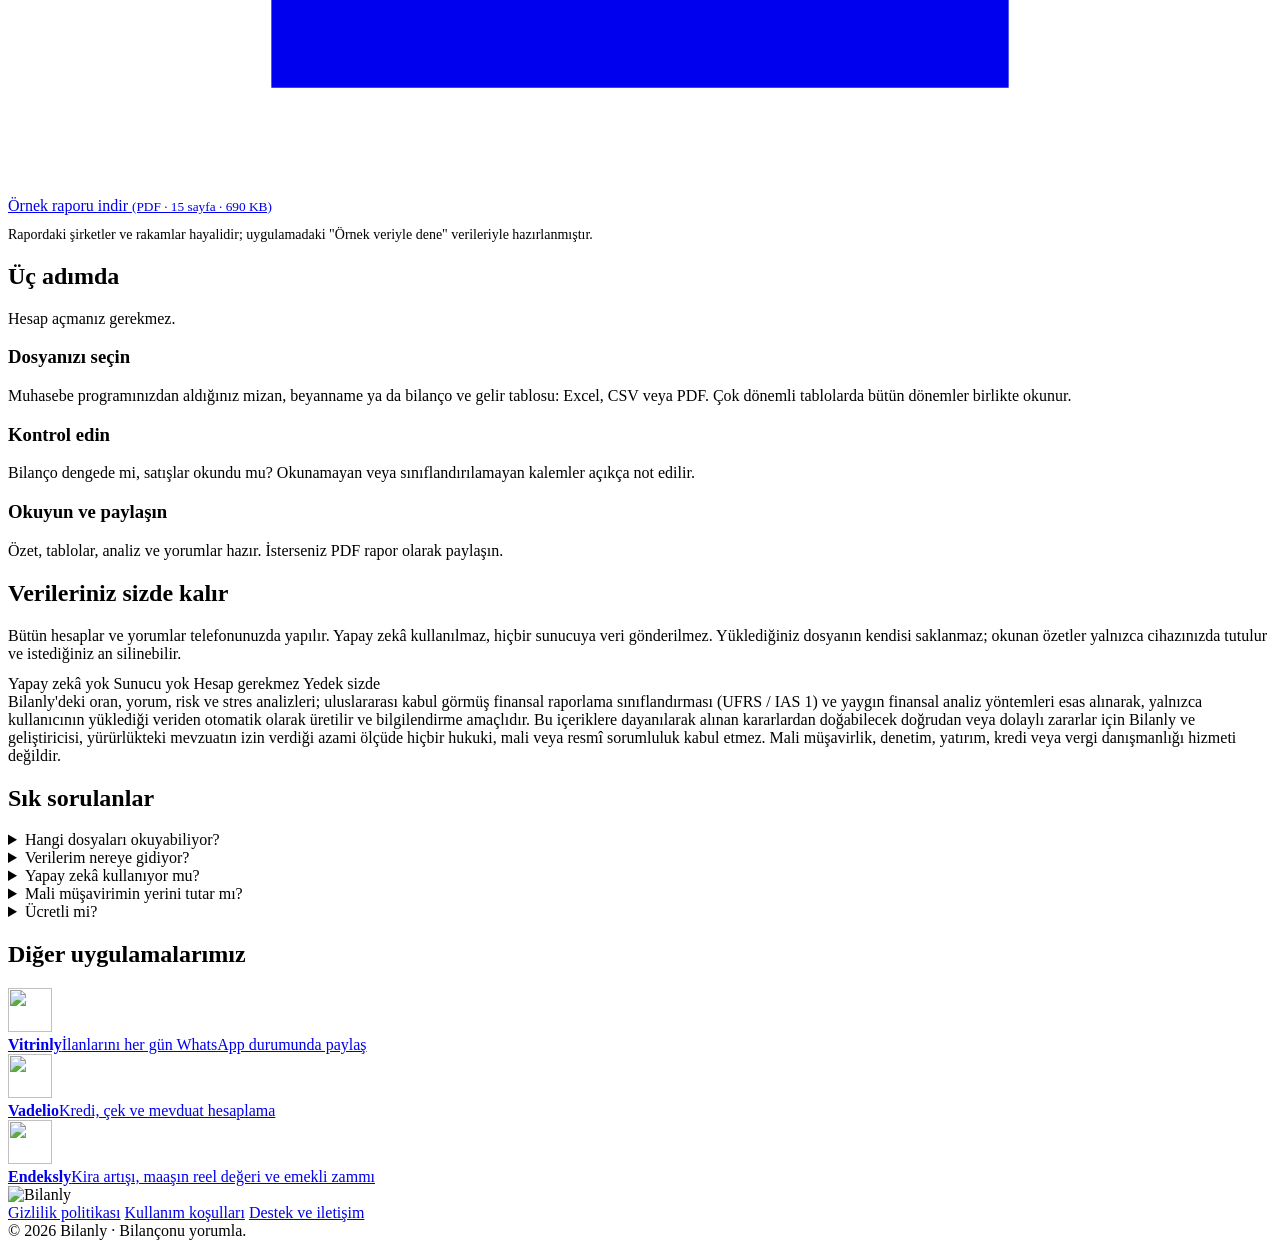
==== commit 469dca1e: "Bilanly 1.1: iPhone, iPad ve katlanır telefon bölümü; yeni ekranlar, 1.1 metinleri, 15 sayfalık örne" ====
--- a/public/index.html
+++ b/public/index.html
@@ -6,7 +6,7 @@
 <title>Bilanly – Bilançonu yorumla.</title>
 <meta name="description" content="Mizanınızı, beyannamenizi veya bilanço ve gelir tablonuzu yükleyin; Bilanly şirketinizin durumunu sade bir dille özetlesin, riskleri rakamlarla göstersin. Yapay zekâ yok, veri cihazınızda.">
 <meta property="og:title" content="Bilanly – Bilançonu yorumla.">
-<meta property="og:description" content="Şirketinizin finansal durumunu sade bir dille: karne, risk haritası, stres testleri, PDF rapor. Yapay zekâ yok, veri cihazınızda.">
+<meta property="og:description" content="Şirketinizin finansal durumunu sade bir dille: tek cümle, altı başlık, risk haritası, stres testleri, PDF rapor. Yapay zekâ yok, veri cihazınızda.">
 <meta property="og:type" content="website">
 <meta property="og:url" content="https://bilanly.app/">
 <meta property="og:image" content="https://bilanly.app/og.png">
@@ -60,10 +60,10 @@
     <div>
       <div class="phone" aria-label="Uygulama ekranları">
         <div class="screen">
-          <img class="on" src="/shots/ozet.jpg" alt="Özet: Finansal Görünüm ve en yüksek riskler">
-          <img src="/shots/tablolar.jpg" alt="Tablolar: bilanço tek bakışta">
-          <img src="/shots/analiz.jpg" alt="Analiz: risk haritası">
-          <img src="/shots/yorumlar.jpg" alt="Yorumlar: özet ve bulgular">
+          <img class="on" src="/shots/ana-sayfa.jpg" alt="Ana sayfa: şirketin durumu tek cümlede">
+          <img src="/shots/pano.jpg" alt="Şirket panosu: dört soru ve şu olursa">
+          <img src="/shots/tablolar.jpg" alt="Tablolar: bilanço, gelir ve para akışı">
+          <img src="/shots/analiz.jpg" alt="Analiz: dört soru ve kriz senaryoları">
         </div>
       </div>
       <div class="dots" role="tablist" aria-label="Ekran seç"></div>
@@ -78,8 +78,8 @@
     <div class="grid">
       <div class="card">
         <div class="ikon"><svg viewBox="0 0 24 24" fill="none" stroke="currentColor" stroke-width="2"><path d="M4 19V5m0 14h16M8 15v-4m4 4V8m4 7v-6"/></svg></div>
-        <h3>Finansal Görünüm</h3>
-        <p>Nakit, borç, kârlılık ve verimlilik için dört kart; genel görünüm tek bakışta: Güçlü, Dengeli, Dikkat veya Risk.</p>
+        <h3>Tek cümle, altı başlık</h3>
+        <p>Tablonun söylediği tek cümlede: Güçlü, Dengeli, Dikkat veya Risk. Altında kazanç, borç ve faiz, ödeme gücü, paranın dönüşü, özkaynak ve dayanıklılık; her birinde eşik çubuğu.</p>
       </div>
       <div class="card">
         <div class="ikon"><svg viewBox="0 0 24 24" fill="none" stroke="currentColor" stroke-width="2"><rect x="3" y="4" width="8" height="16" rx="2"/><rect x="13" y="4" width="8" height="9" rx="2"/><rect x="13" y="15" width="8" height="5" rx="2"/></svg></div>
@@ -99,12 +99,12 @@
       <div class="card">
         <div class="ikon"><svg viewBox="0 0 24 24" fill="none" stroke="currentColor" stroke-width="2"><path d="M7 3h7l5 5v13H7z"/><path d="M14 3v5h5M10 13h6M10 17h6"/></svg></div>
         <h3>PDF rapor</h3>
-        <p>Kapak, tablolar, oranlar, risk haritası ve bulgular tek dosyada. Mali müşavirinizle veya ortaklarınızla paylaşın.</p>
+        <p>Grafikli sade rapor 5 sayfa, ayrıntılı rapor 6 sayfa: tablolar, dört soru, kriz senaryoları, risk haritası ve bulgular. Mali müşavirinizle veya ortaklarınızla paylaşın.</p>
       </div>
       <div class="card">
         <div class="ikon"><svg viewBox="0 0 24 24" fill="none" stroke="currentColor" stroke-width="2"><circle cx="12" cy="12" r="9"/><path d="M9.5 9a2.5 2.5 0 1 1 3.5 2.3c-.6.3-1 .9-1 1.6V14M12 17h.01"/></svg></div>
-        <h3>Patronun soruları</h3>
-        <p>"Kâr var, para neden yok?", "Borcum fazla mı?" gibi soruların cevabı, kendi rakamlarınızla.</p>
+        <h3>Dört soru</h3>
+        <p>Kazanıyor mu? Para nerede? Borç bugünkü faizle taşınır mı? Zor bir yılda dayanır mı? Cevaplar kendi rakamlarınızla, son 12 ayın enflasyonu ve güncel kredi faiziyle yan yana.</p>
       </div>
     </div>
   </div>
@@ -123,14 +123,30 @@
         <li>Varsayımları kendiniz değiştirin, sonucu anında görün</li>
       </ul>
     </div>
-    <div class="ana" aria-label="Örnek risk haritası">
-      <div style="font-size:14px;color:#CBD5E1">Örnek risk haritası</div>
-      <div style="font-size:28px;font-weight:800;margin:4px 0 14px">Genel risk puanı 64 / 100</div>
-      <div class="satir"><span>Faiz duyarlılığı</span><span class="seviye risk">Çok yüksek</span></div>
-      <div class="satir"><span>Borçluluk</span><span class="seviye risk">Çok yüksek</span></div>
-      <div class="satir"><span>İşletme sermayesi</span><span class="seviye dikkat">Yüksek</span></div>
-      <div class="satir"><span>Talep ve faaliyet kaldıracı</span><span class="seviye guclu">Düşük</span></div>
-      <p style="margin:14px 0 0;font-size:15px">"Faizler 10 puan artarsa yıllık faiz yükü 715 bin ₺ artar; bu, bugünkü faaliyet kârının %72'si."</p>
+    <div class="phone acik-zemin">
+      <div class="screen"><img class="on" src="/shots/derin-analiz.jpg" alt="Derin analiz: 10 boyutlu risk haritası" loading="lazy"></div>
+    </div>
+  </div>
+</section>
+
+<section id="cihazlar" class="cihazlar">
+  <div class="wrap">
+    <span class="ust-etiket">iPhone · iPad · katlanır telefon</span>
+    <h2>Ekran büyüdükçe daha çok görürsünüz</h2>
+    <p class="sub">Telefonda her şey tek sütunda. iPad'de ve açılan katlanır telefonda şirketin panosu solda, seçtiğiniz sayfa sağda durur. Katlanır telefon kapalıyken de ekranın tamamı kullanılır.</p>
+    <div class="cihaz-dizi">
+      <figure class="cihaz acik">
+        <div class="cerceve"><img src="/shots/duo-acik.jpg" alt="Açık katlanır telefonda ana sayfa ve analiz yan yana" width="1400" height="985" loading="lazy"></div>
+        <figcaption><b>Katlanır telefon, açık</b>Ana sayfa solda, analiz sağda</figcaption>
+      </figure>
+      <figure class="cihaz tablet">
+        <div class="cerceve"><img src="/shots/ipad-pano.jpg" alt="iPad'de şirket panosu" width="720" height="960" loading="lazy"></div>
+        <figcaption><b>iPad</b>Şirket panosu iki sütunda</figcaption>
+      </figure>
+      <figure class="cihaz dis">
+        <div class="cerceve"><div class="ekran"><img src="/shots/duo-kapali.jpg" alt="Kapalı katlanır telefonun dış ekranında ana sayfa" width="481" height="700" loading="lazy"><span class="kamera" aria-hidden="true"></span></div></div>
+        <figcaption><b>Katlanır telefon, kapalı</b>Dış ekranın tamamında</figcaption>
+      </figure>
     </div>
   </div>
 </section>
@@ -138,16 +154,16 @@
 <section id="ornek-rapor" class="gizlilik">
   <div class="wrap rapor">
     <div class="sayfalar">
-      <img src="/ornek/kapak.jpg" alt="Örnek rapor kapağı" loading="lazy">
-      <img src="/ornek/tablo.jpg" alt="Örnek rapor: çok dönemli bilanço ve gelir tablosu" loading="lazy">
-      <img src="/ornek/analiz.jpg" alt="Örnek rapor: risk haritası ve stres testleri" loading="lazy">
+      <img src="/ornek/kapak.jpg" alt="Örnek rapor kapağı: şirketler yan yana" loading="lazy">
+      <img src="/ornek/tablo.jpg" alt="Örnek rapor: bir şirketin tek bakışta sayfası" loading="lazy">
+      <img src="/ornek/analiz.jpg" alt="Örnek rapor: derin analiz ve risk haritası" loading="lazy">
     </div>
     <div>
       <h2>Örnek raporu indirin</h2>
-      <p class="sub" style="margin-bottom:14px">İki hayali şirketin ayrı raporları ve grup toplamı tek PDF'te: kapak, çok dönemli bilanço ve gelir tablosu, oranlar, risk haritası, stres testleri, patronun soruları ve bulgular.</p>
+      <p class="sub" style="margin-bottom:14px">İki hayali şirketin ayrıntılı raporu ve grup toplamı tek PDF'te: şirket adlarıyla kapak, tek bakışta, iki dönem yan yana tablolar, dört soru, kriz senaryoları, risk haritası ve uluslararası göstergeler.</p>
       <a class="indir" href="/ornek/Bilanly_ornek_rapor.pdf" download>
         <svg viewBox="0 0 24 24" fill="none" stroke="currentColor" stroke-width="2"><path d="M12 3v12m0 0-5-5m5 5 5-5M5 21h14"/></svg>
-        <span>Örnek raporu indir <small>(PDF · 17 sayfa · 310 KB)</small></span>
+        <span>Örnek raporu indir <small>(PDF · 15 sayfa · 690 KB)</small></span>
       </a>
       <p style="font-size:14px;color:var(--muted);margin:12px 0 0">Rapordaki şirketler ve rakamlar hayalidir; uygulamadaki "Örnek veriyle dene" verileriyle hazırlanmıştır.</p>
     </div>
@@ -205,7 +221,7 @@
     </details>
     <details>
       <summary>Ücretli mi?</summary>
-      <p>Karne, tablolar ve yorumlar ücretsizdir. PDF rapor, dönem karşılaştırması ve grup toplamı gibi özellikler PRO aboneliğiyle açılır; abonelik yalnızca App Store veya Google Play üzerinden yapılır.</p>
+      <p>Şirketin durumu, altı başlığın ayrıntıları, göstergeler, tablolar ve mizan ücretsizdir. PDF rapor, dönem karşılaştırması, grup toplamı, derin analiz ve stres masası Bilanly Pro ile açılır. Örnek veriyle PDF rapor her zaman, kendi verinizle ilk rapor bir kez ücretsizdir; yıllık abonelik 7 gün ücretsiz denemeyle başlar. Abonelik yalnızca App Store veya Google Play üzerinden yapılır.</p>
     </details>
   </div>
 </section>
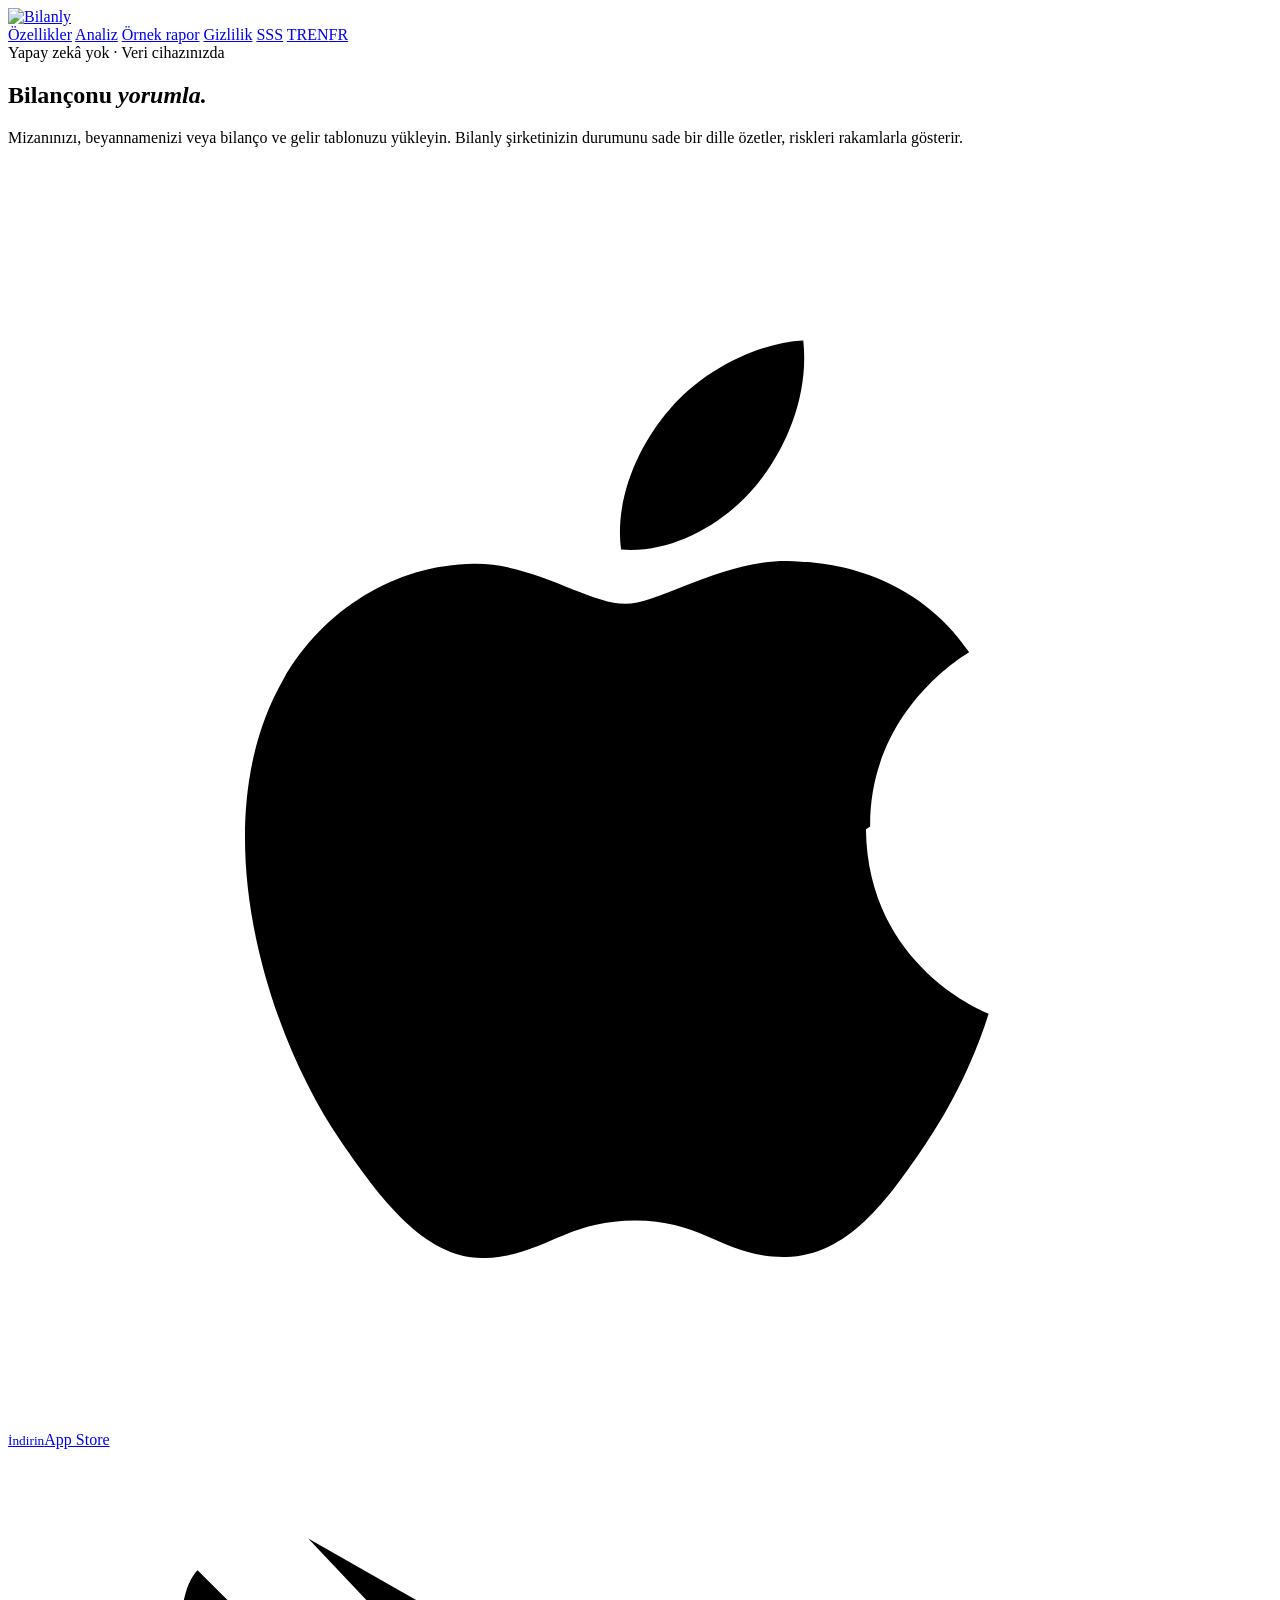
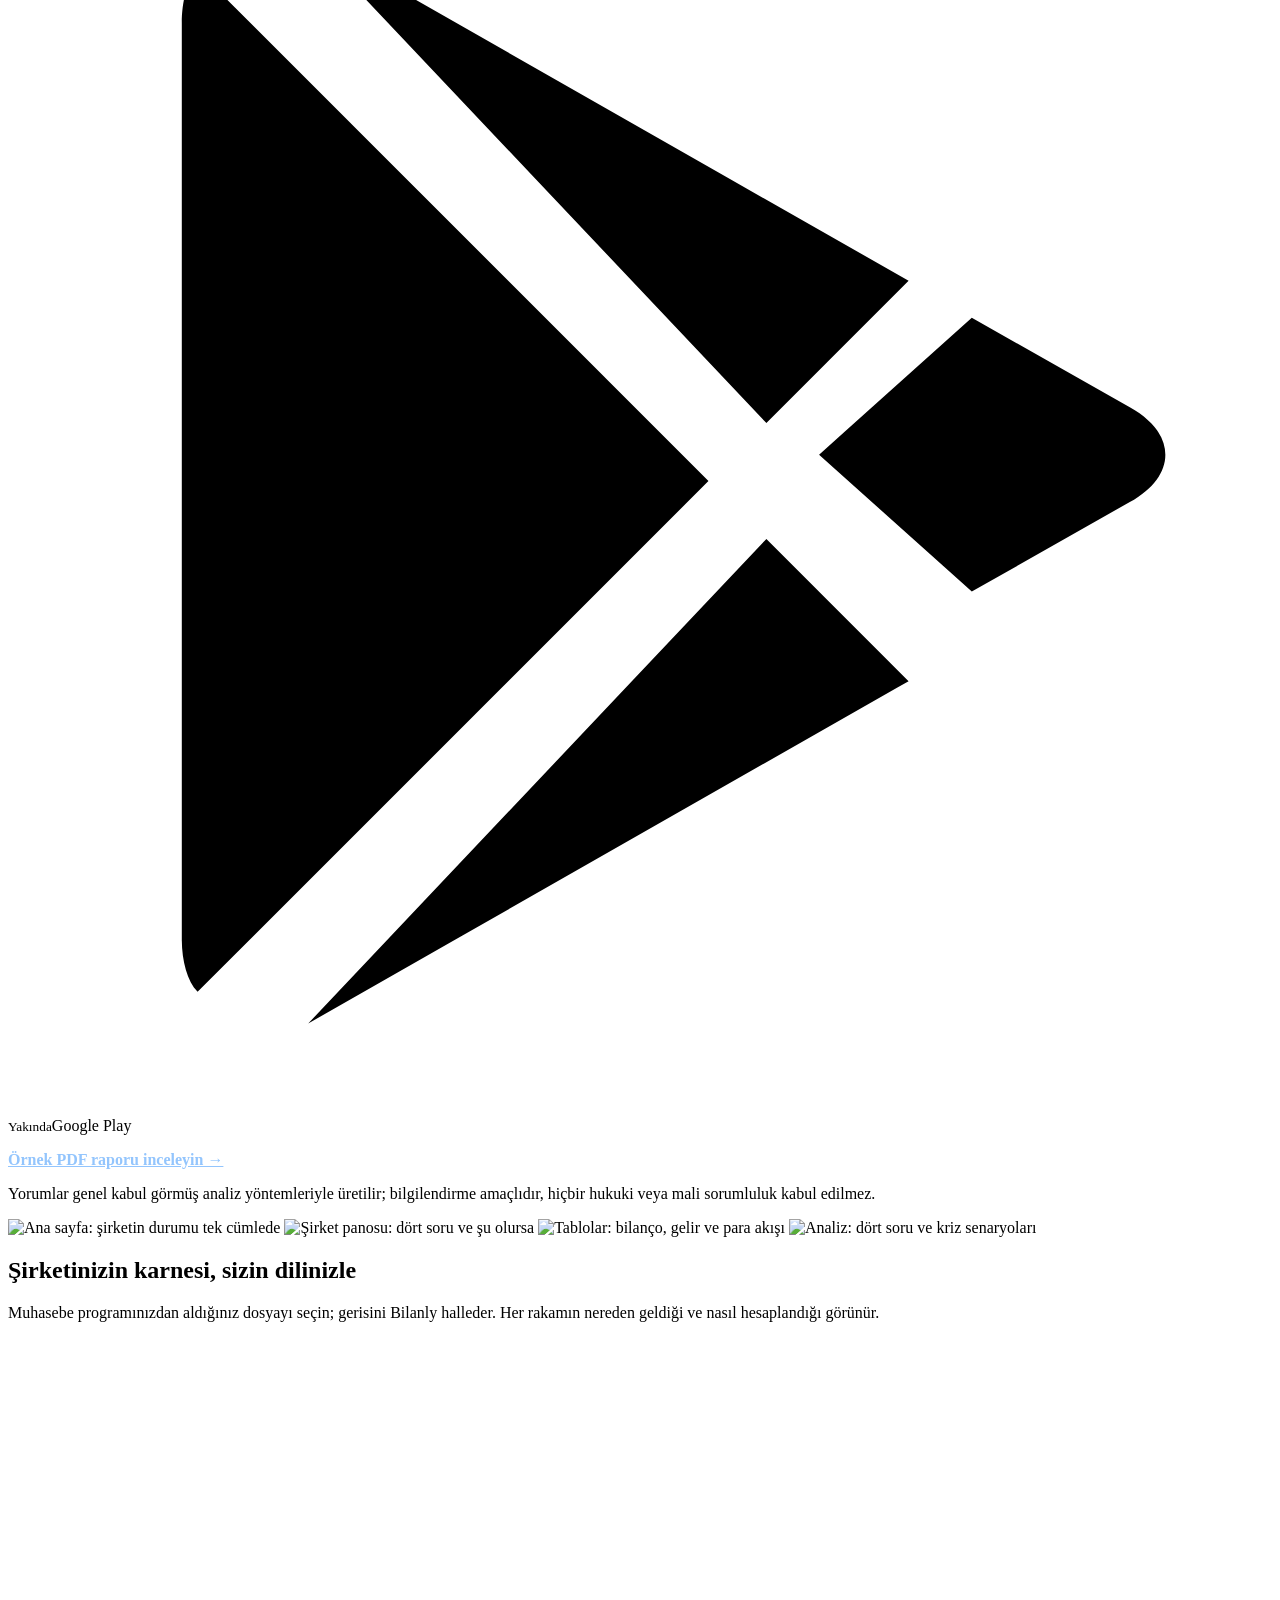
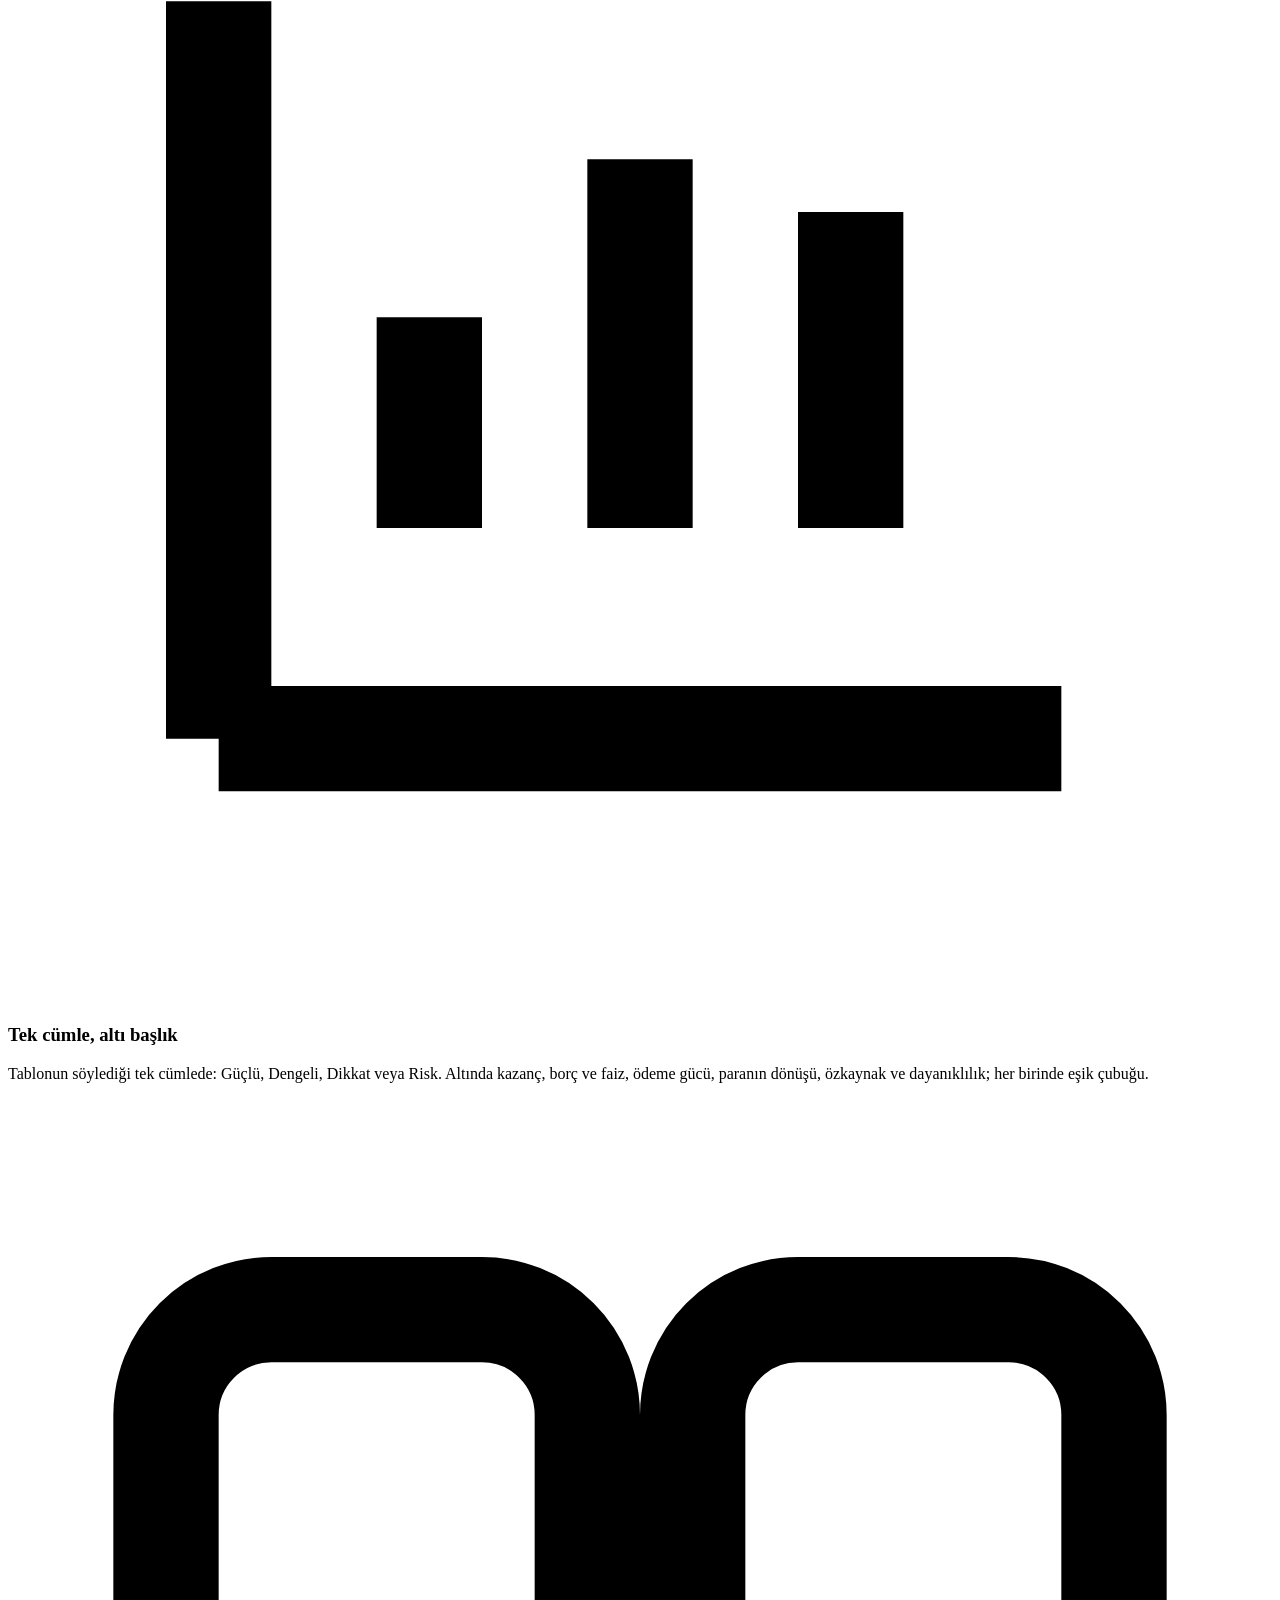
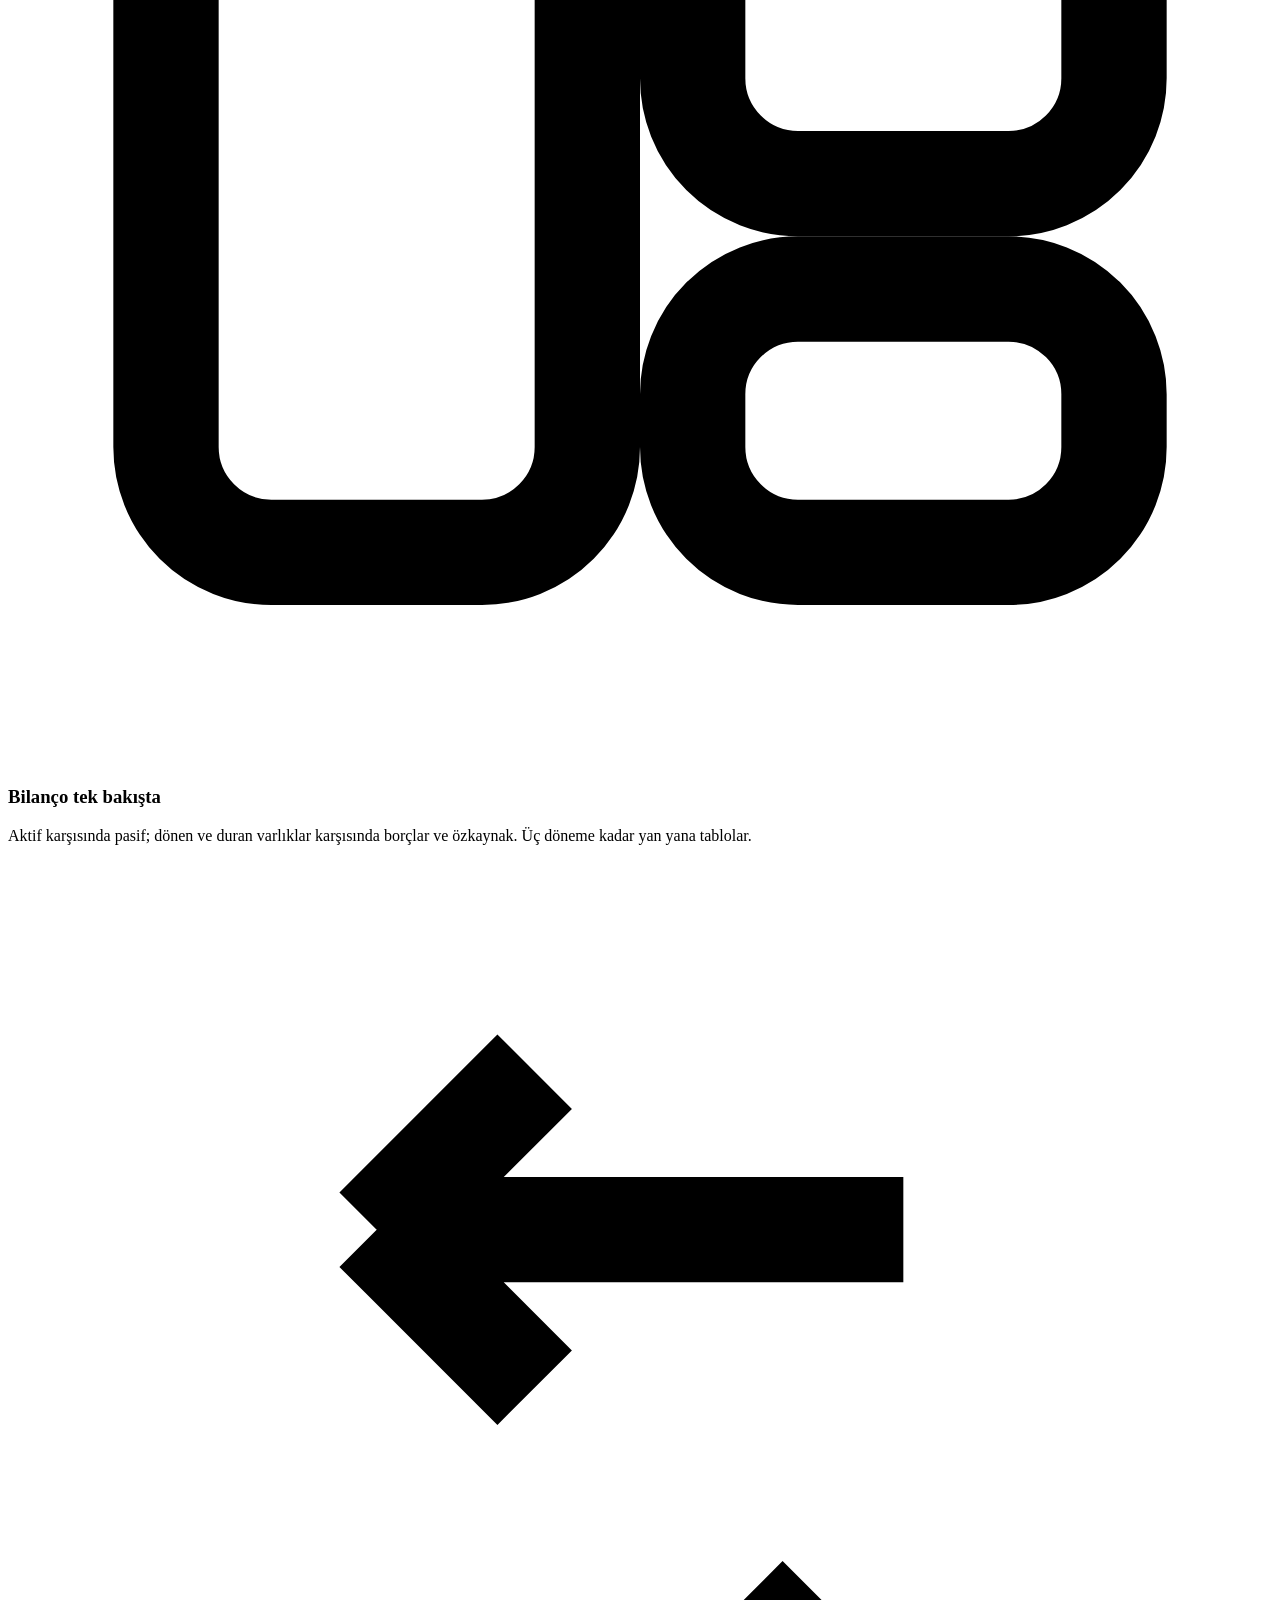
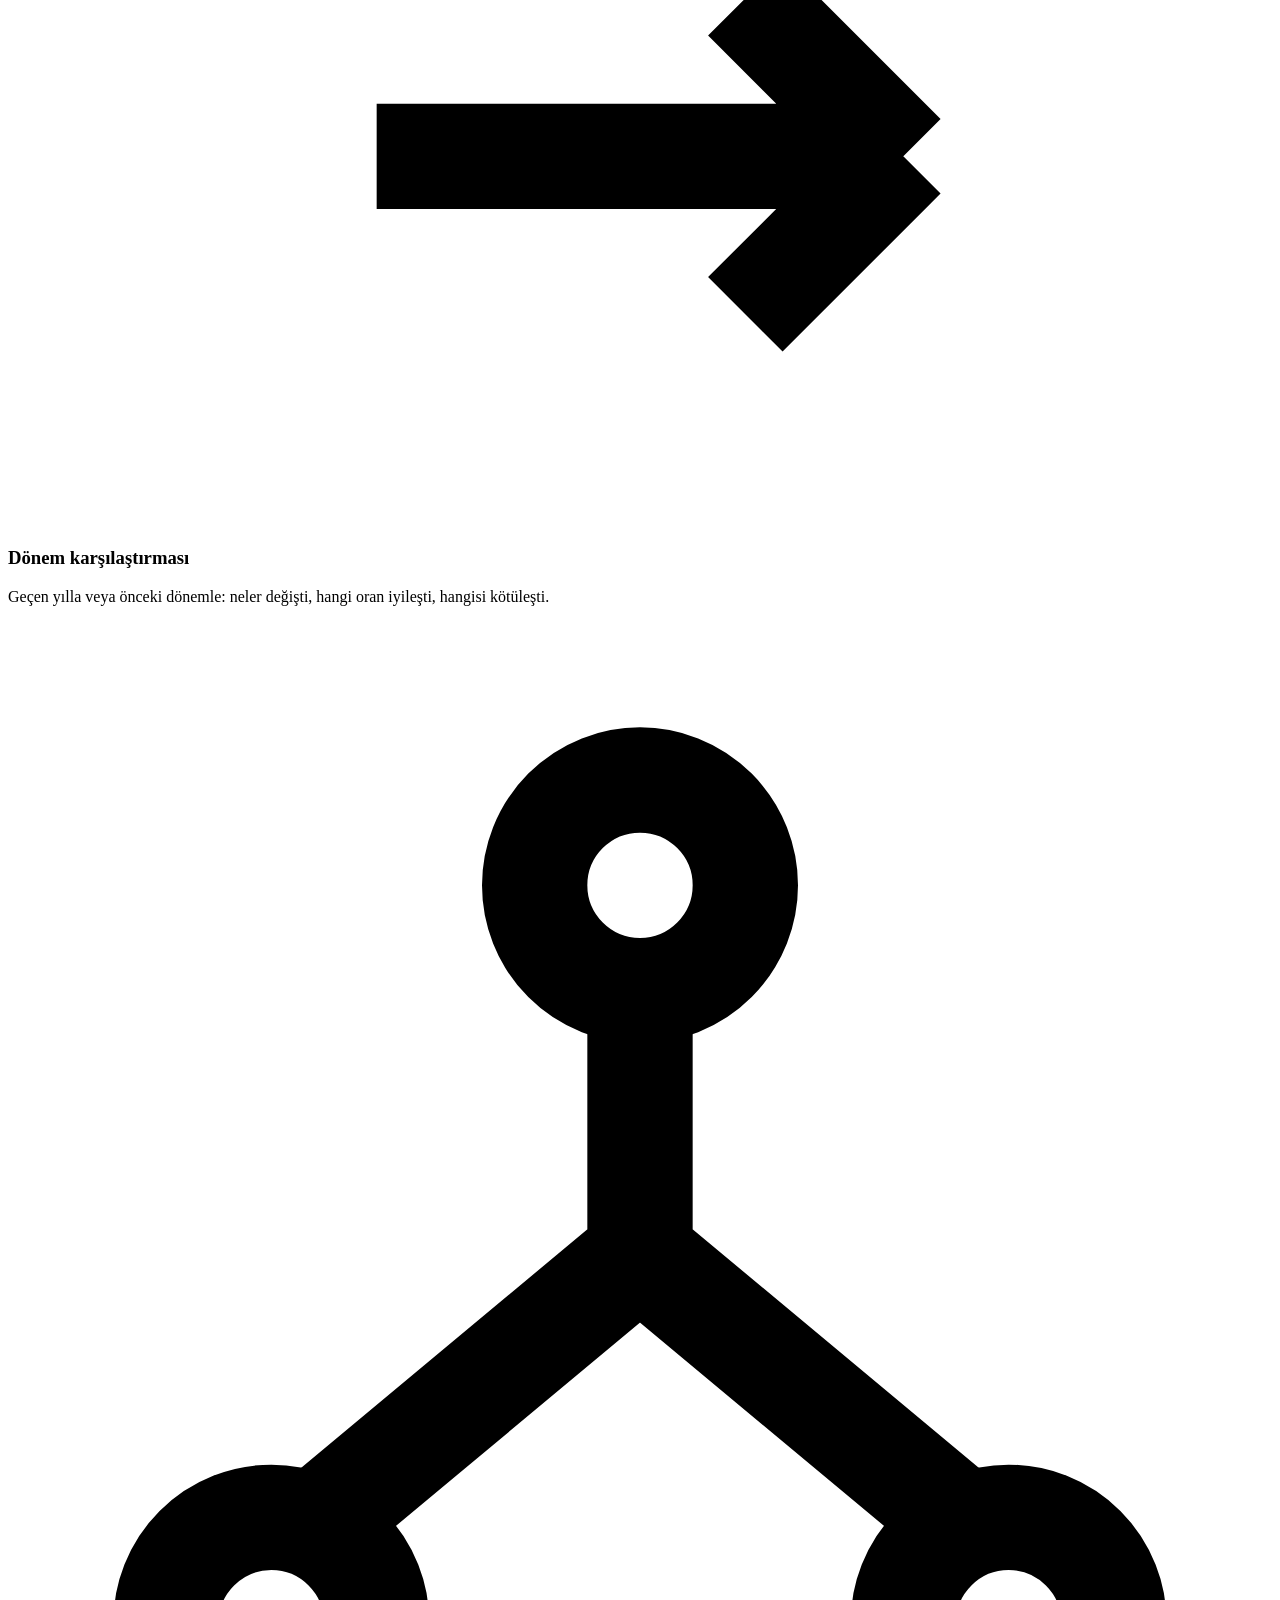
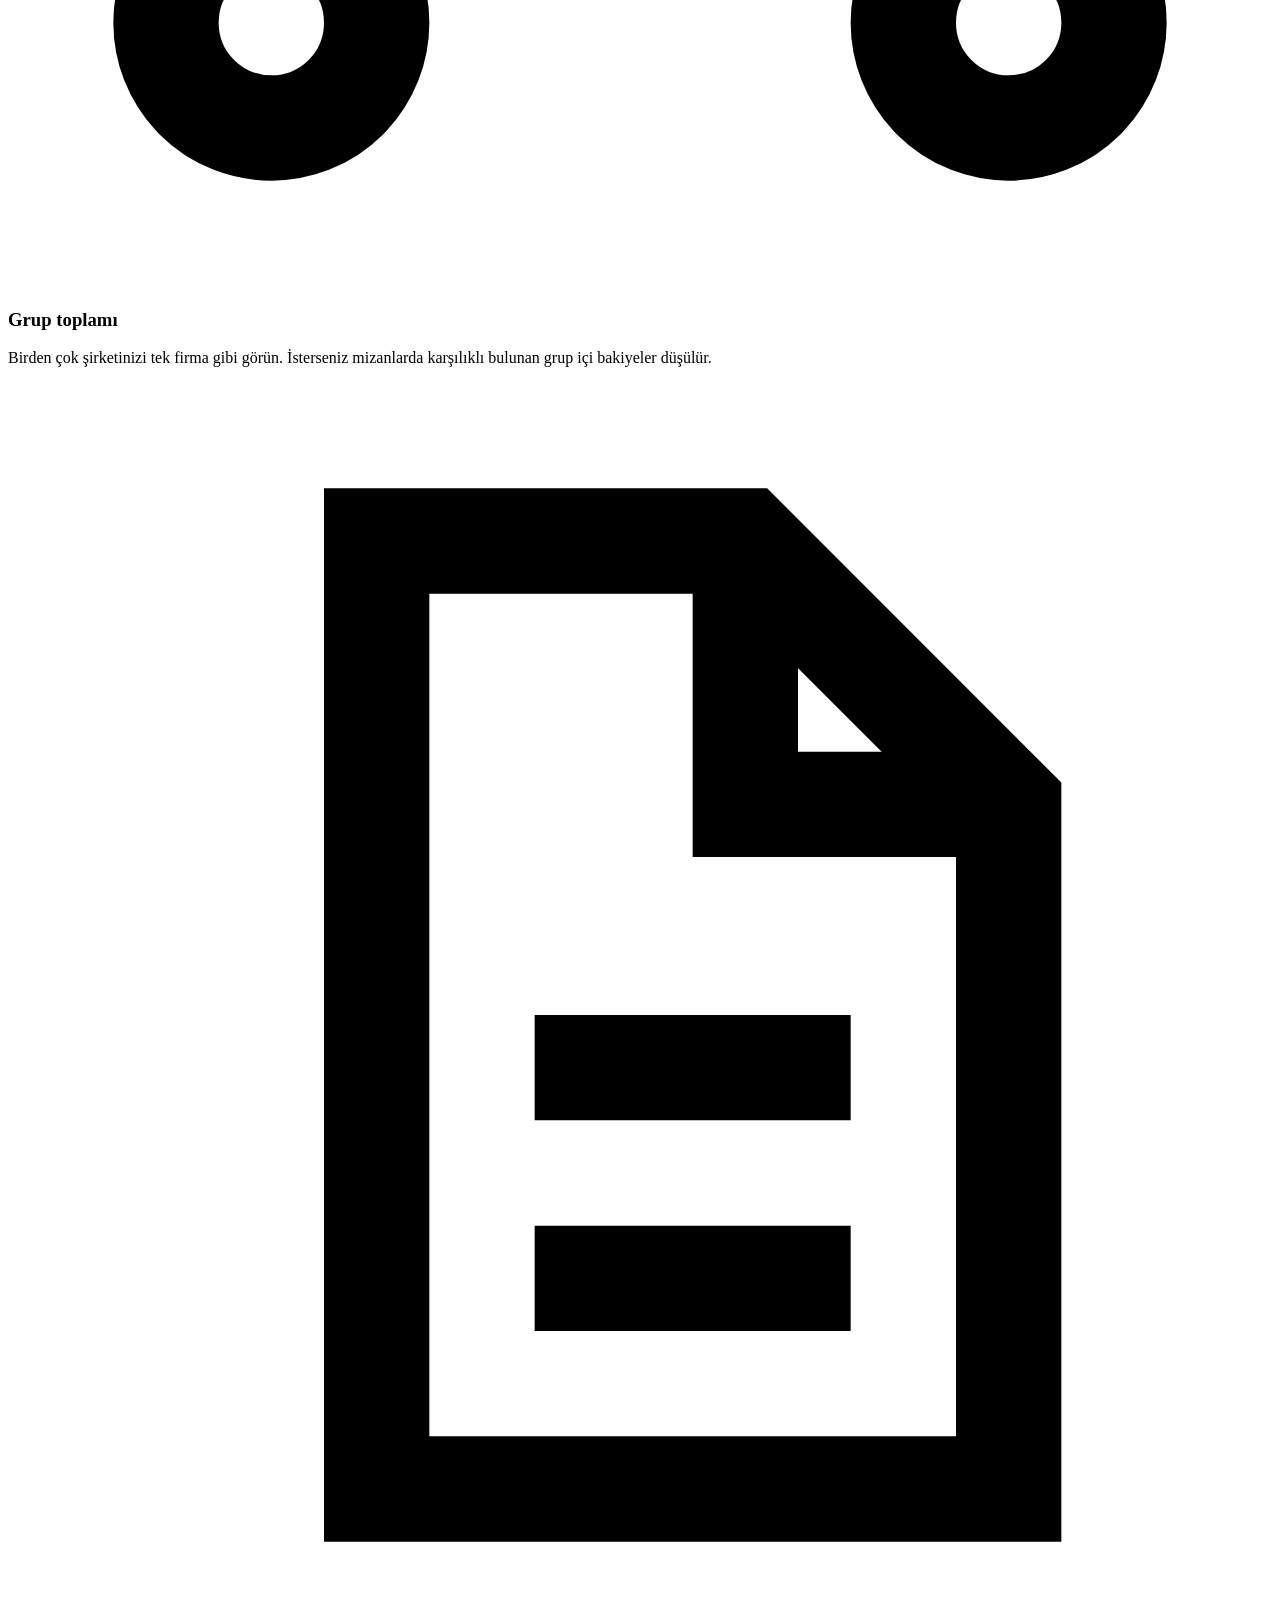
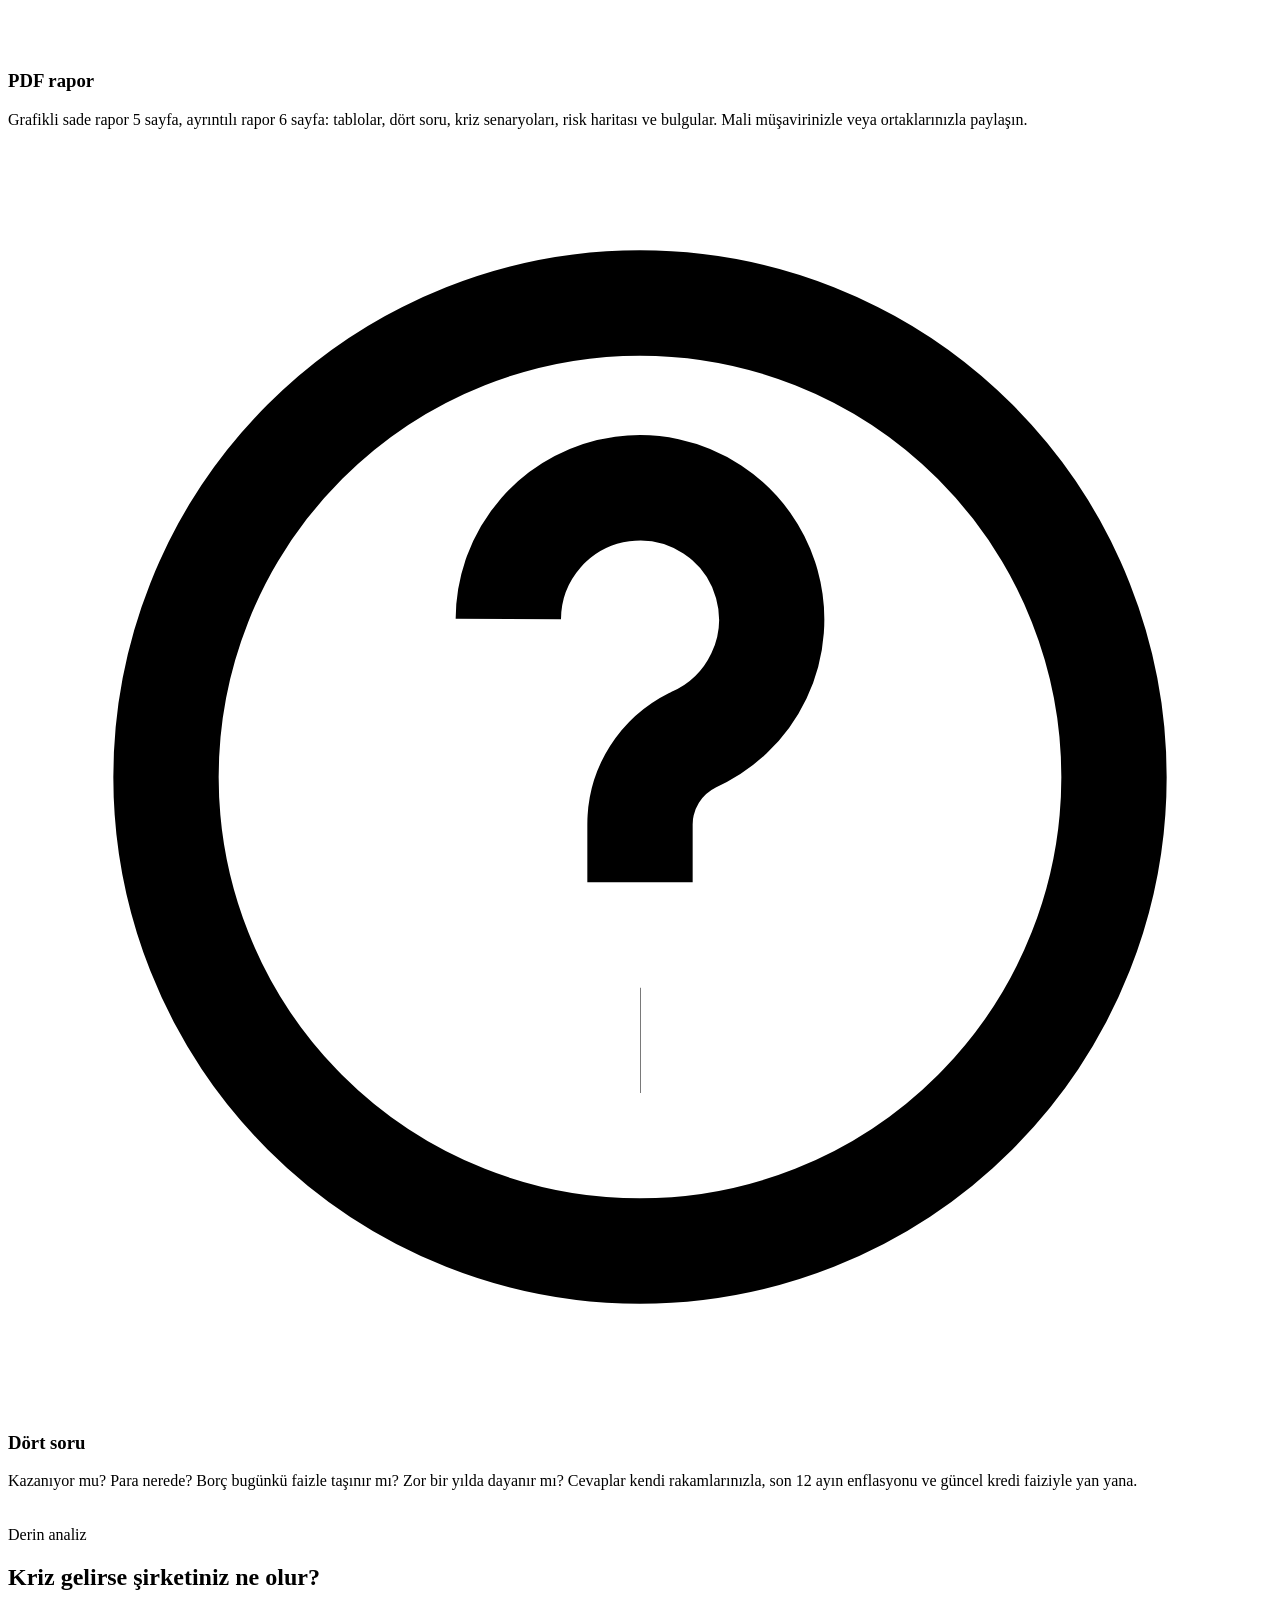
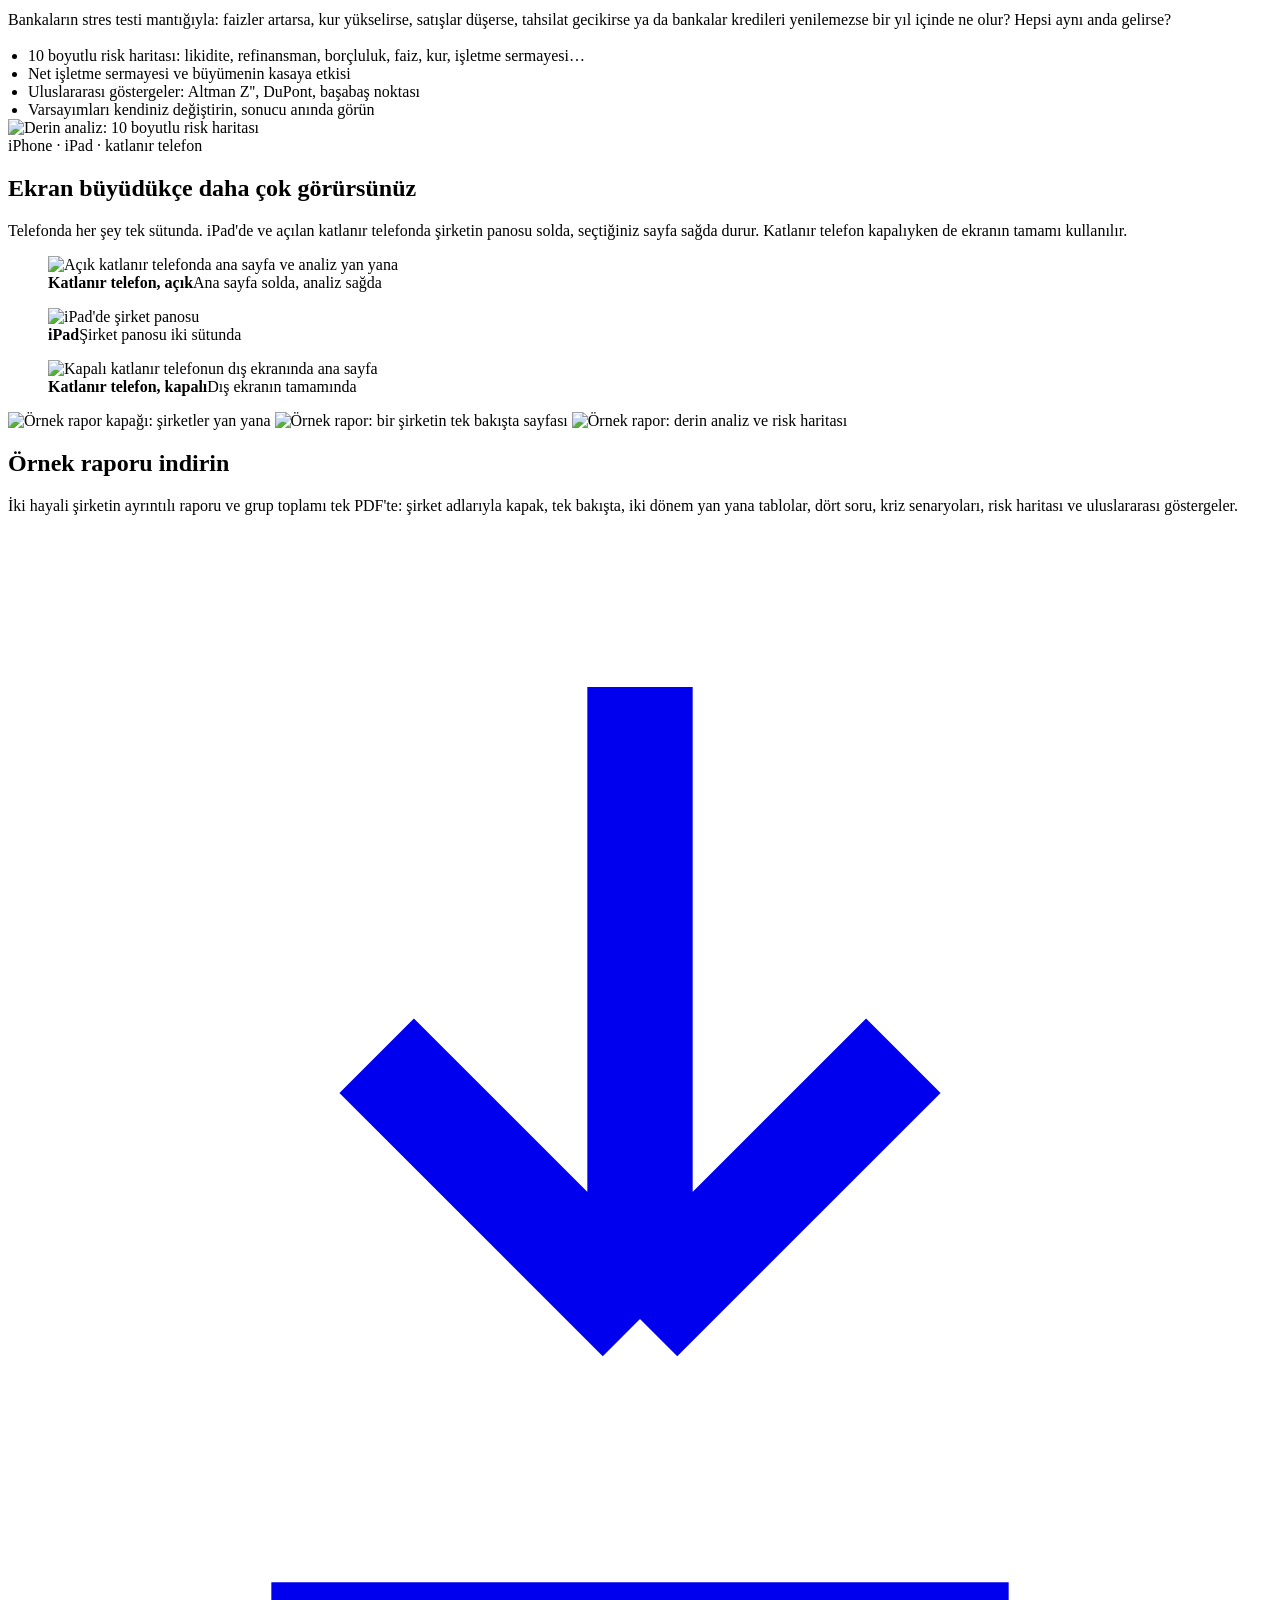
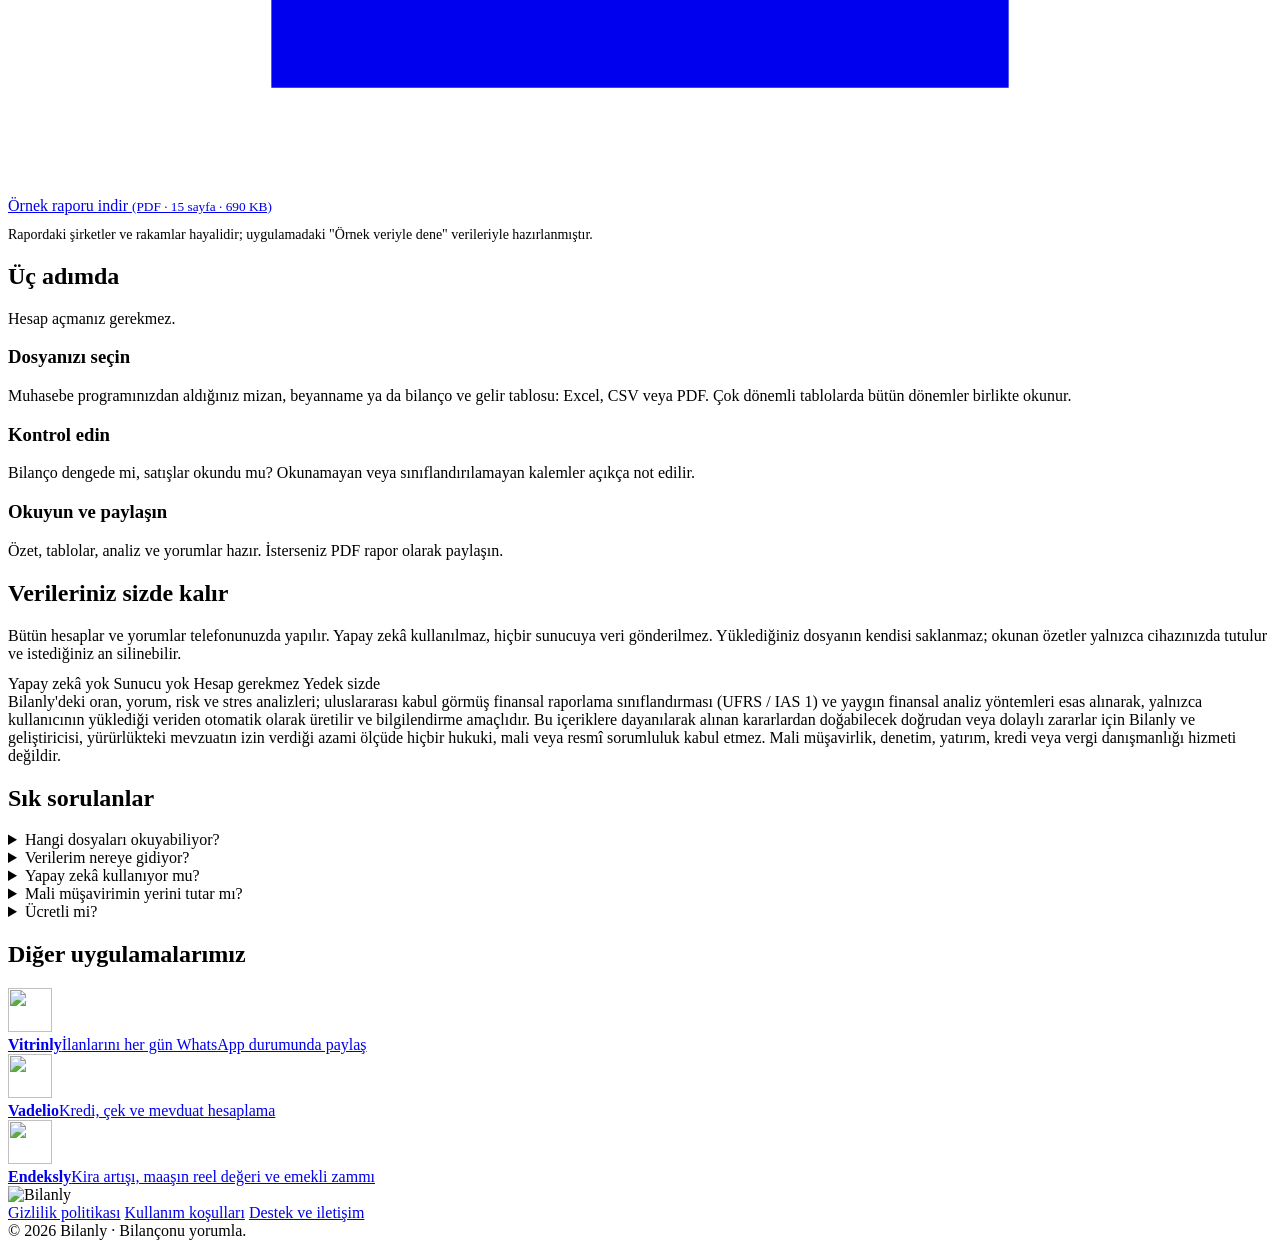
==== commit 93bb33fe: "App Store düğmesi mağaza sayfasına bağlandı (TR/EN/FR) Co-Authored-By: Claude Opus 5.5 <noreply@anth" ====
--- a/public/index.html
+++ b/public/index.html
@@ -45,10 +45,10 @@
       <h1>Bilançonu <em>yorumla.</em></h1>
       <p class="lead">Mizanınızı, beyannamenizi veya bilanço ve gelir tablonuzu yükleyin. Bilanly şirketinizin durumunu sade bir dille özetler, riskleri rakamlarla gösterir.</p>
       <div class="cta">
-        <span class="store" aria-disabled="true">
+        <a class="store" href="https://apps.apple.com/app/id6829457932" target="_blank" rel="noopener">
           <svg viewBox="0 0 24 24" aria-hidden="true"><path d="M16.37 12.6c-.02-2.2 1.8-3.26 1.88-3.31-1.02-1.5-2.62-1.7-3.19-1.72-1.36-.14-2.65.8-3.34.8-.69 0-1.75-.78-2.88-.76-1.48.02-2.85.86-3.61 2.19-1.54 2.67-.39 6.62 1.1 8.79.73 1.06 1.6 2.25 2.74 2.2 1.1-.04 1.51-.71 2.84-.71 1.32 0 1.7.71 2.86.69 1.18-.02 1.93-1.08 2.65-2.14.84-1.23 1.18-2.42 1.2-2.48-.03-.01-2.3-.88-2.33-3.5zM14.2 6.13c.6-.73 1.01-1.75.9-2.76-.87.04-1.92.58-2.54 1.31-.56.64-1.05 1.67-.92 2.66.97.08 1.96-.49 2.56-1.21z"/></svg>
-          <span><small>Yakında</small>App Store</span>
-        </span>
+          <span><small>İndirin</small>App Store</span>
+        </a>
         <span class="store" aria-disabled="true">
           <svg viewBox="0 0 24 24" aria-hidden="true"><path d="M3.6 2.3c-.2.2-.3.6-.3 1v17.4c0 .4.1.8.3 1l9.7-9.7L3.6 2.3zm10.8 10.8 2.7 2.7-11.4 6.5 8.7-9.2zm0-2.2L5.7 1.7l11.4 6.5-2.7 2.7zm3.9-2 3 1.7c.9.5.9 1.3 0 1.8l-3 1.7-2.9-2.6 2.9-2.6z"/></svg>
           <span><small>Yakında</small>Google Play</span>
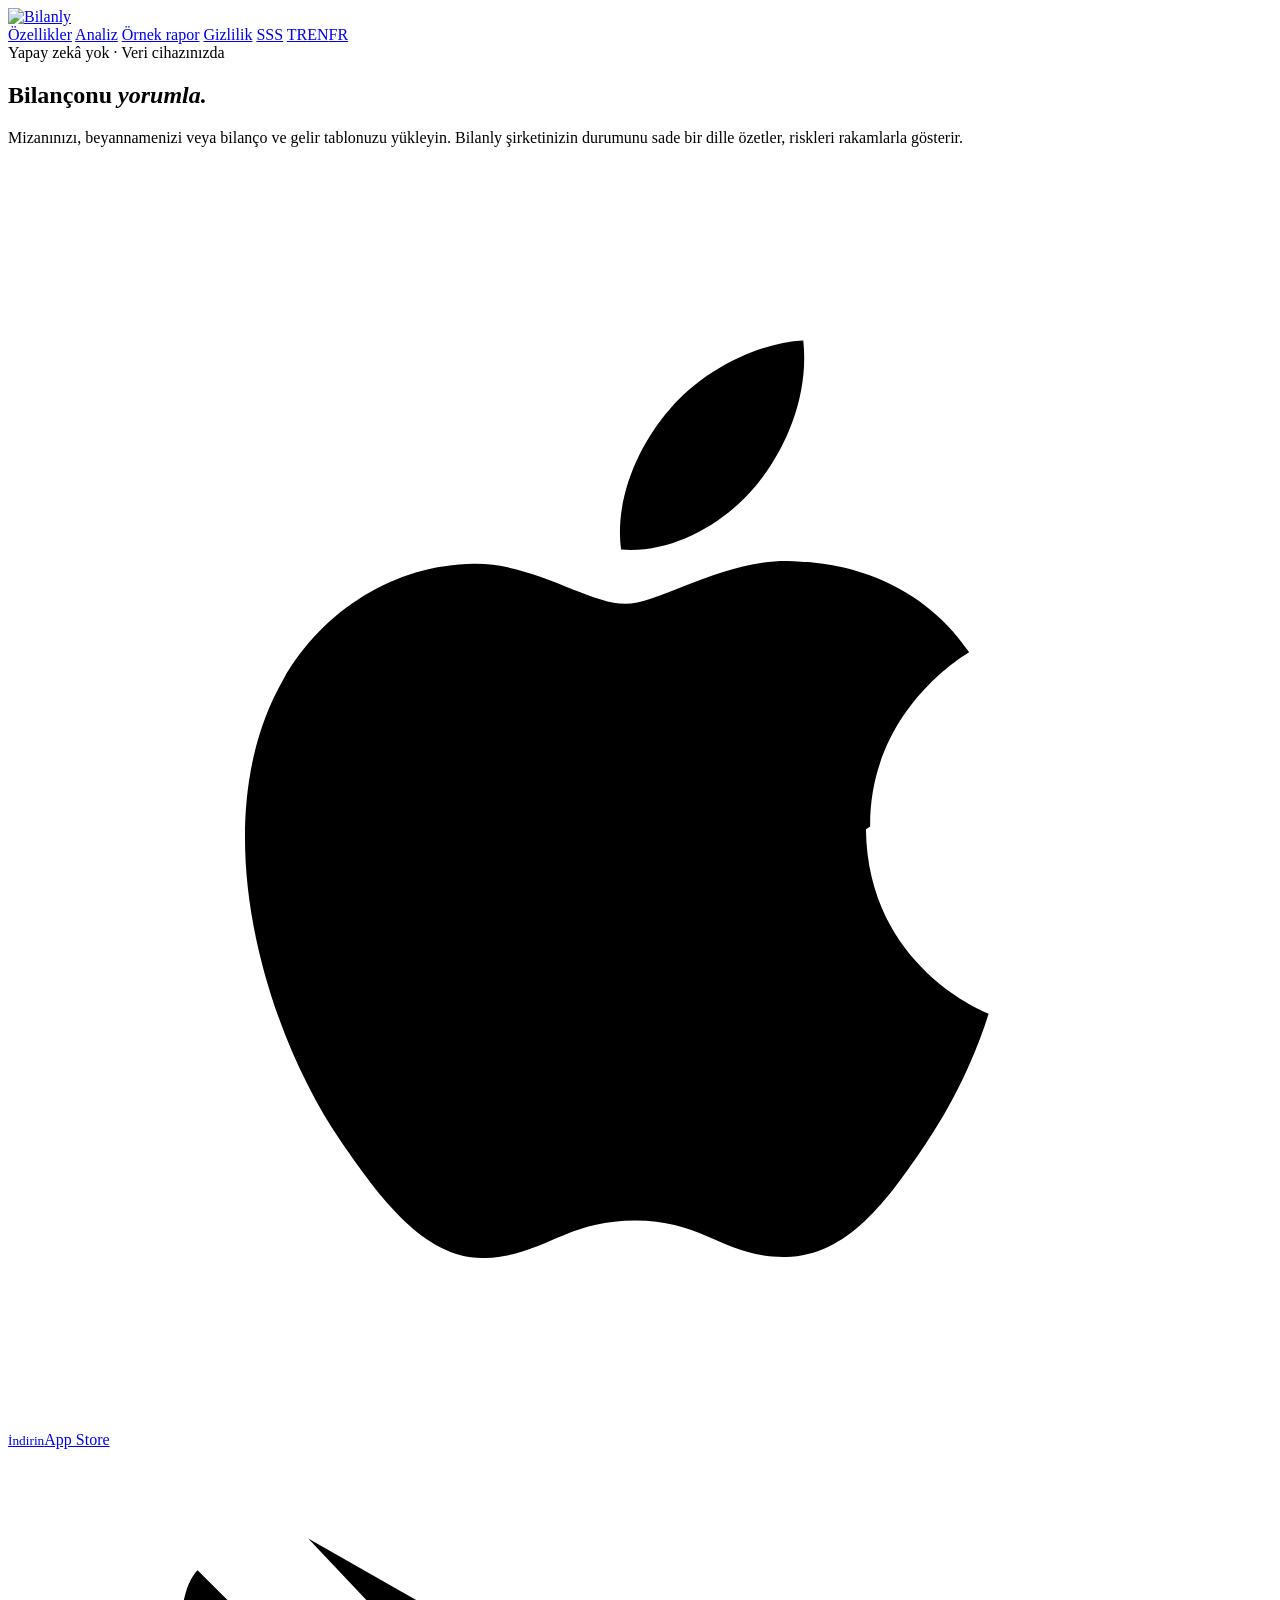
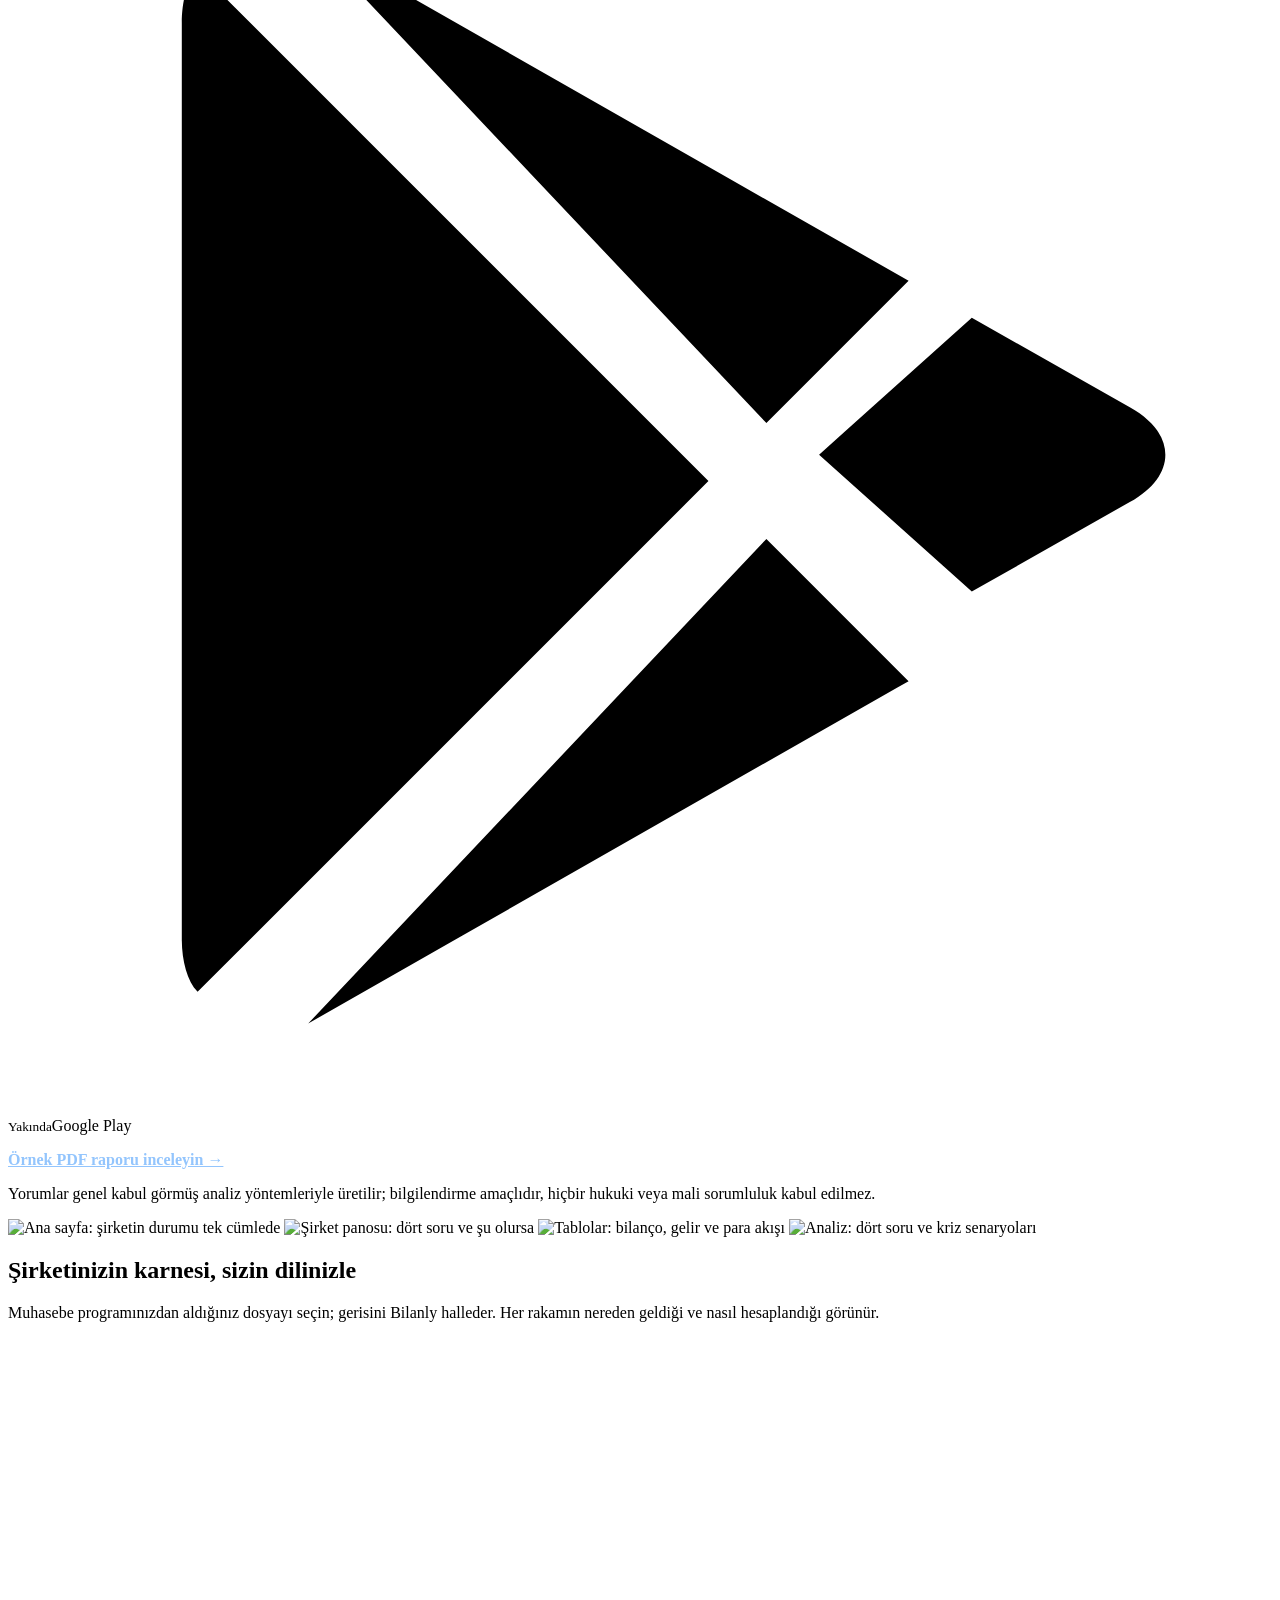
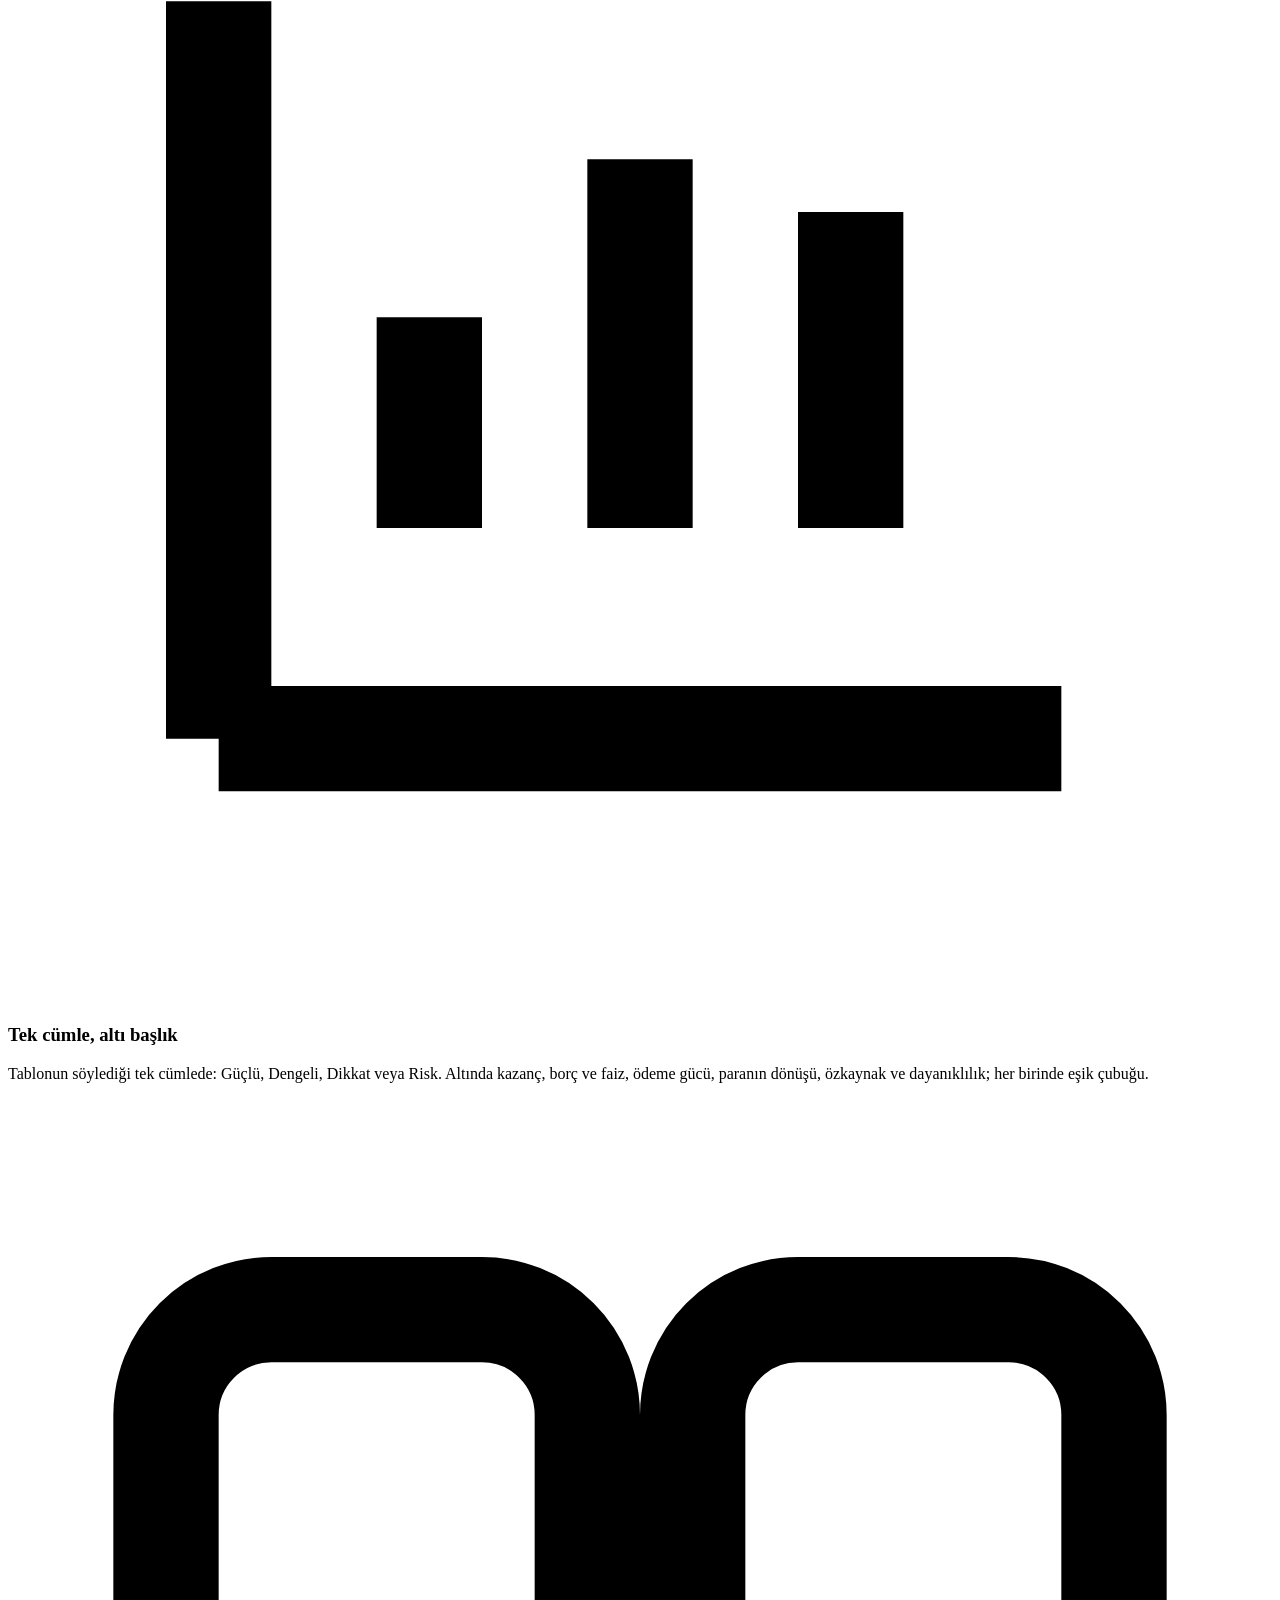
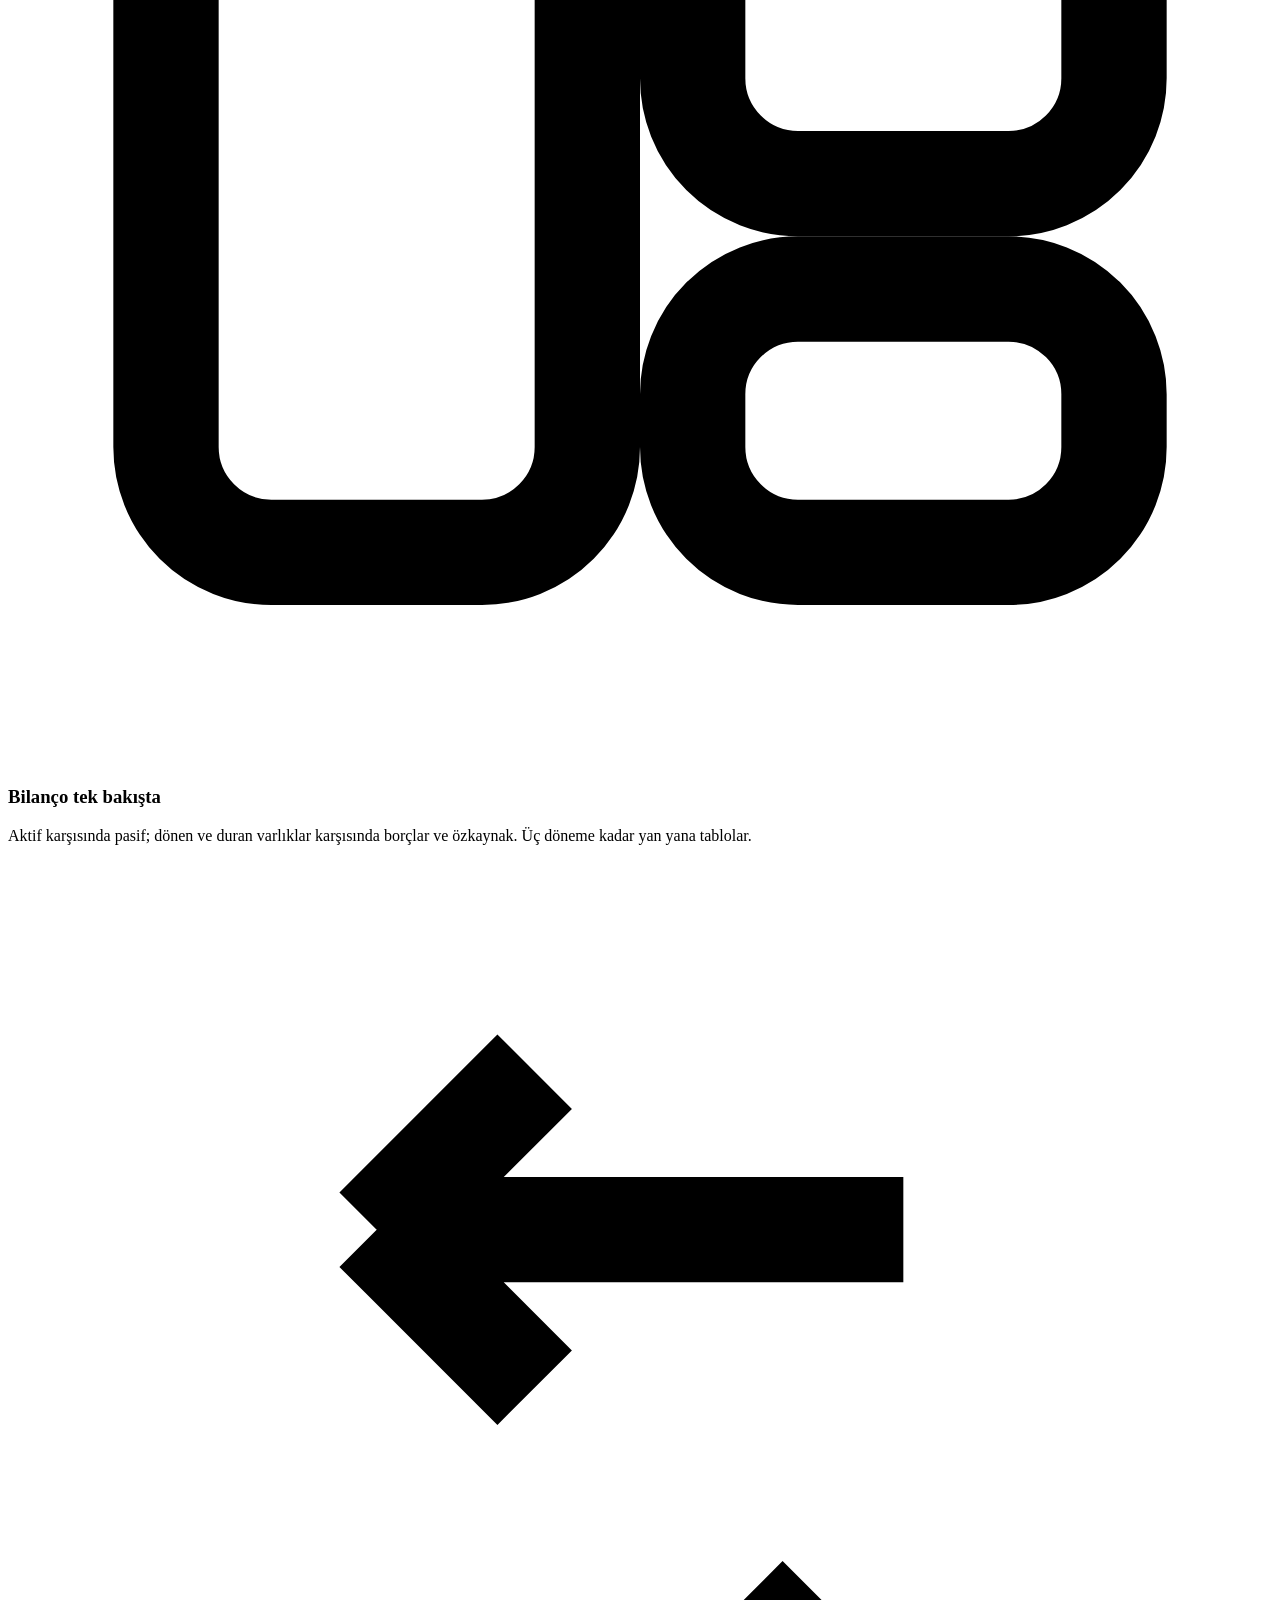
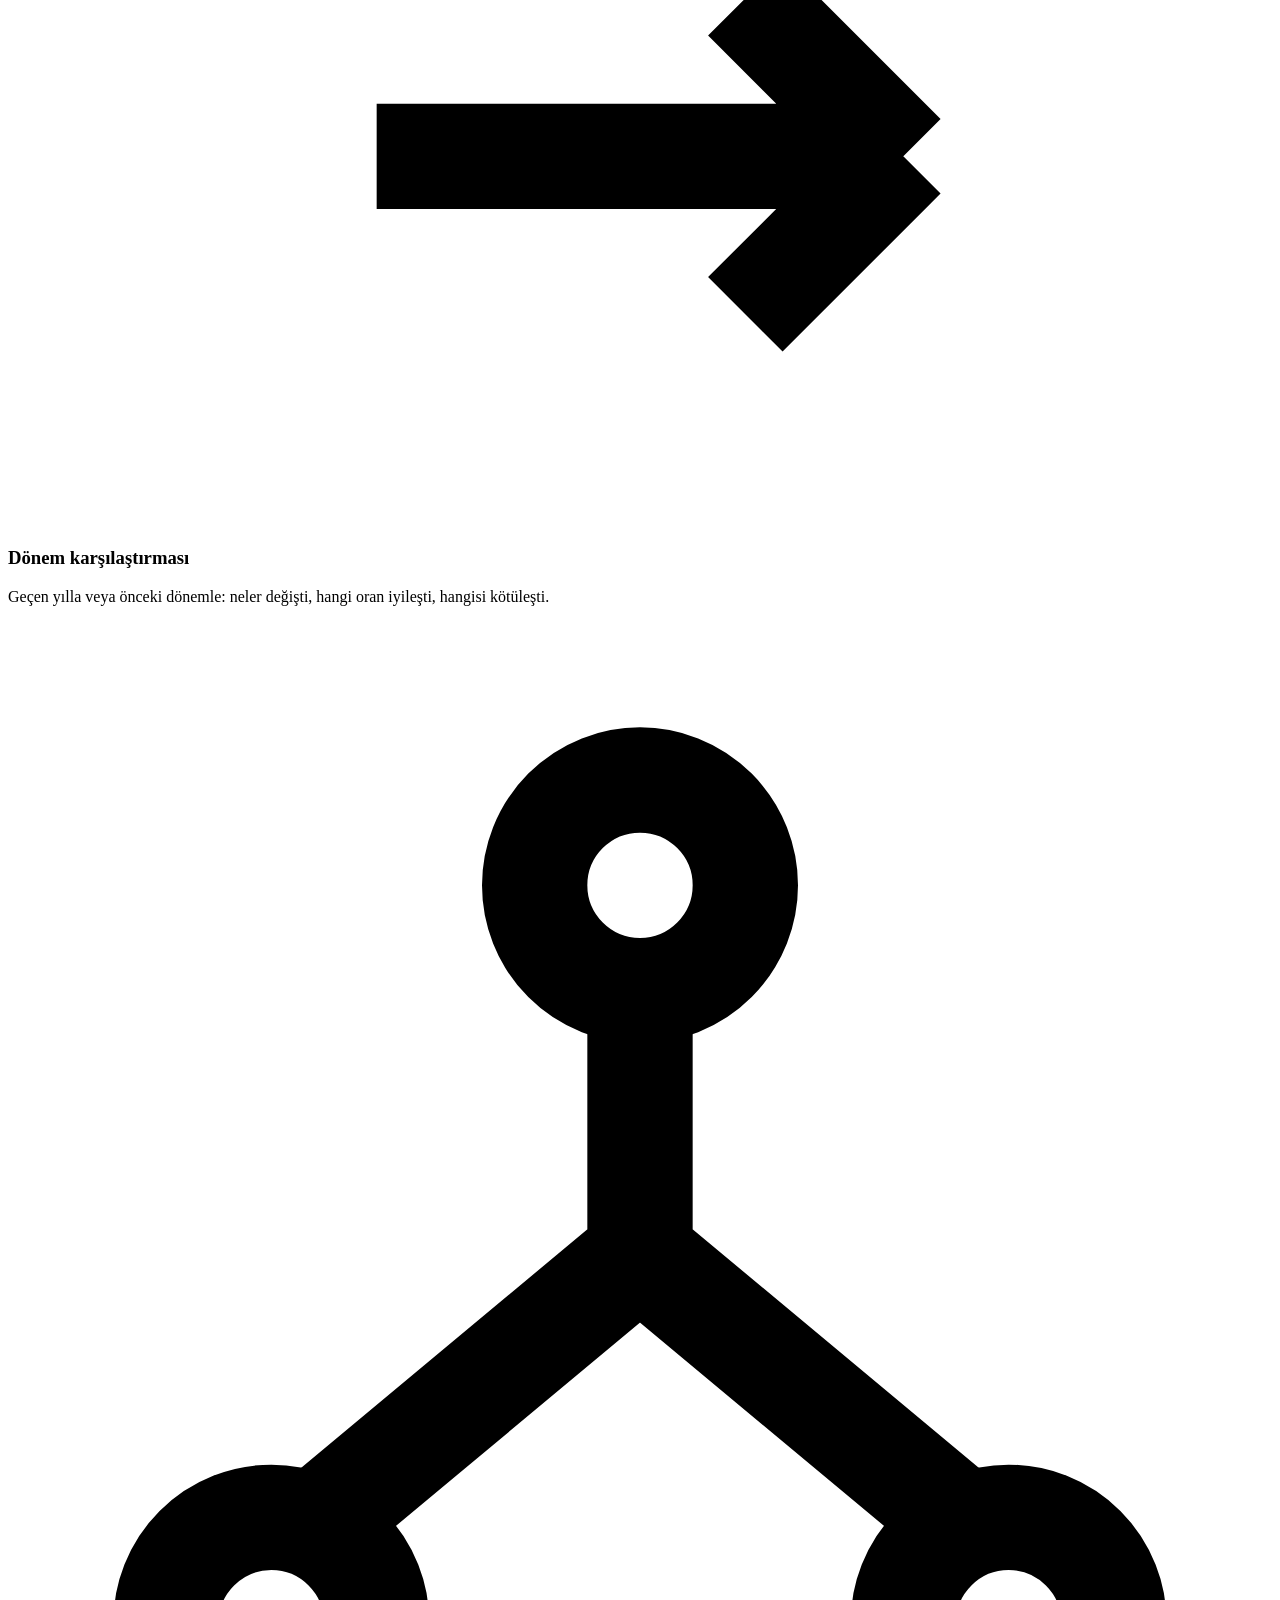
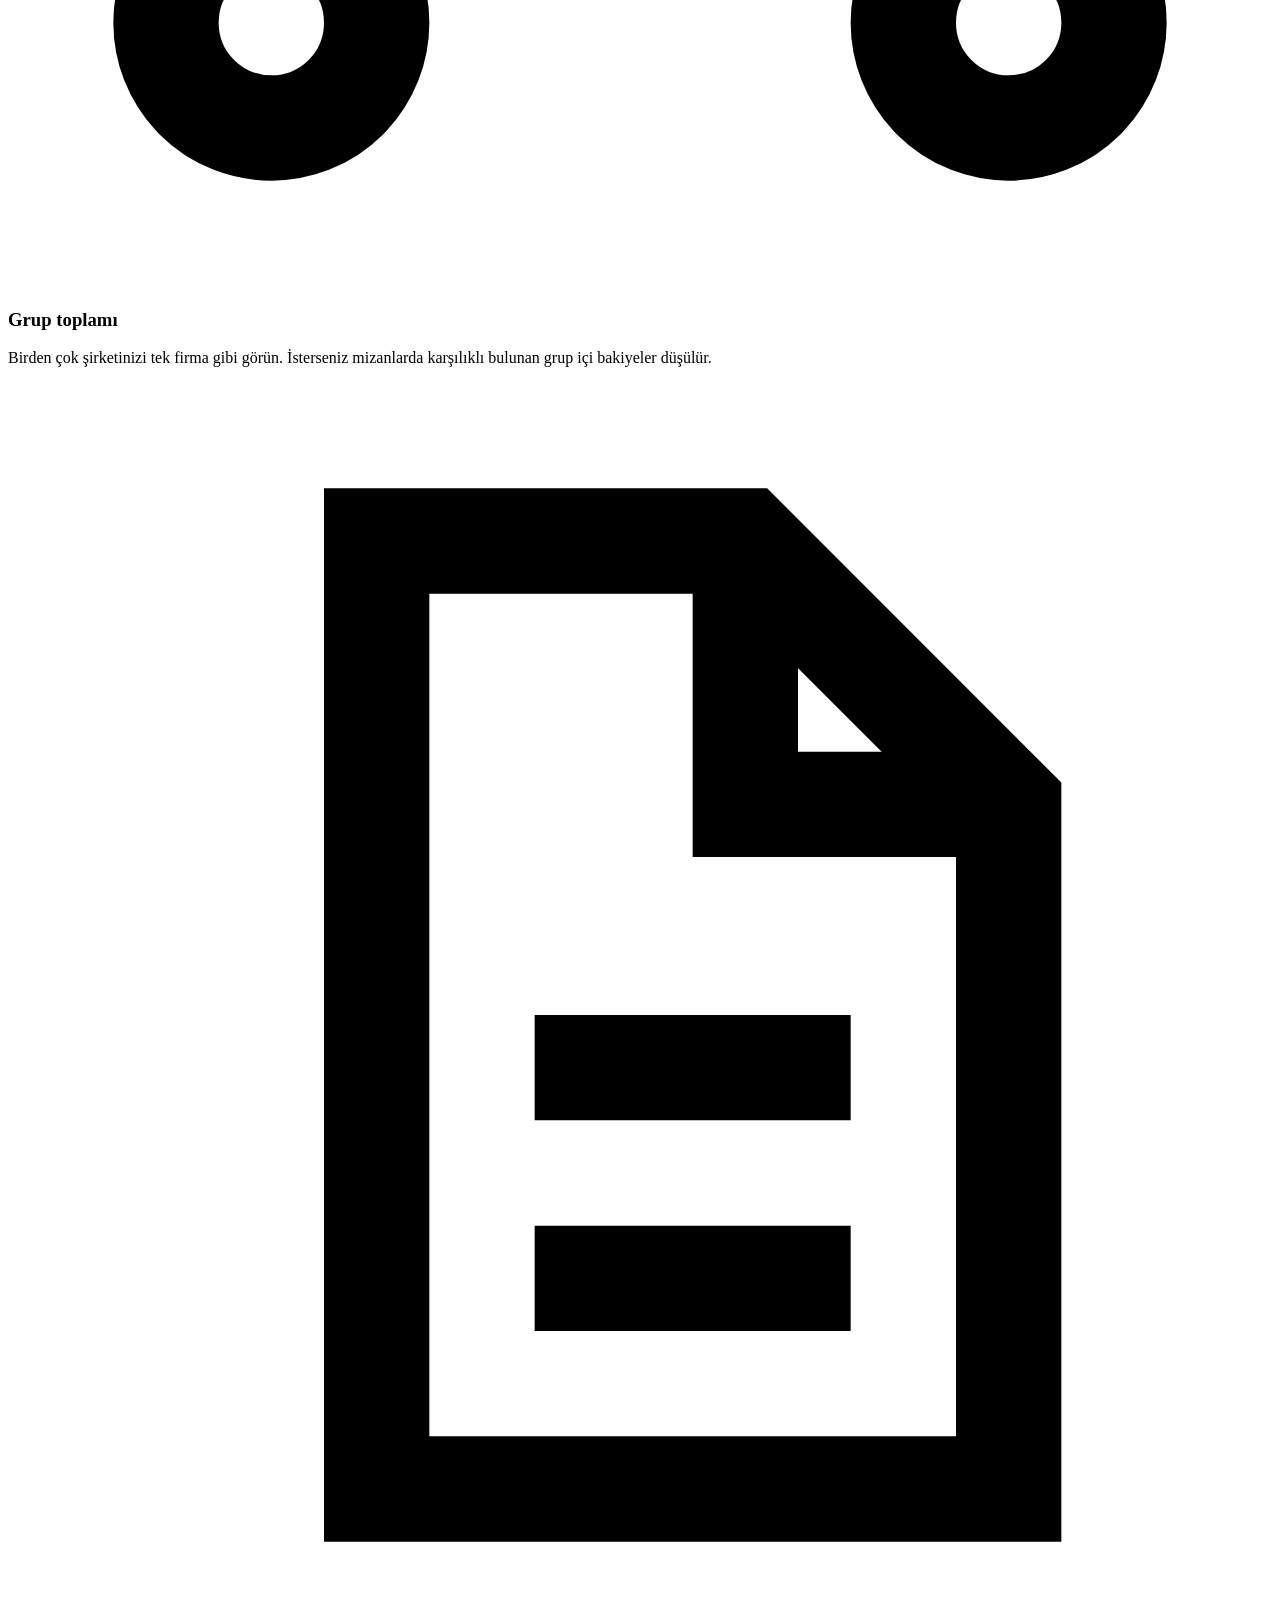
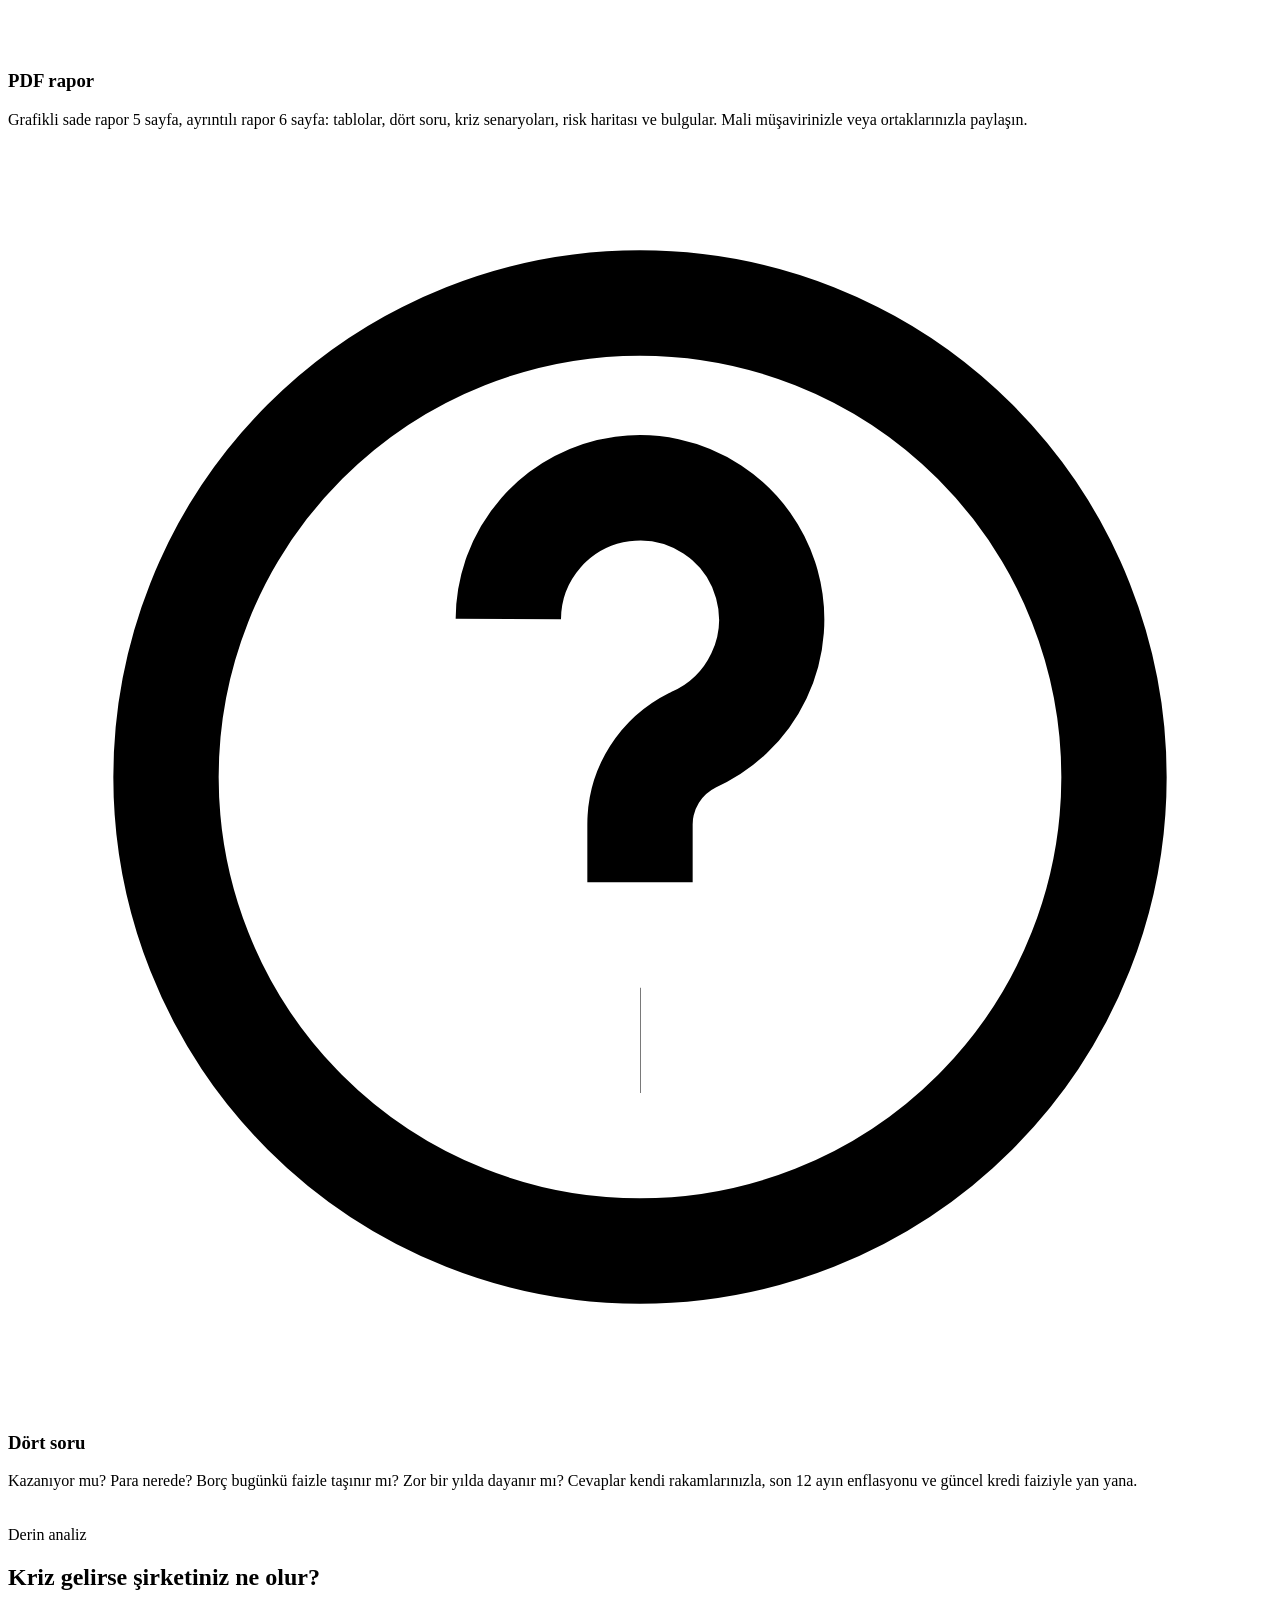
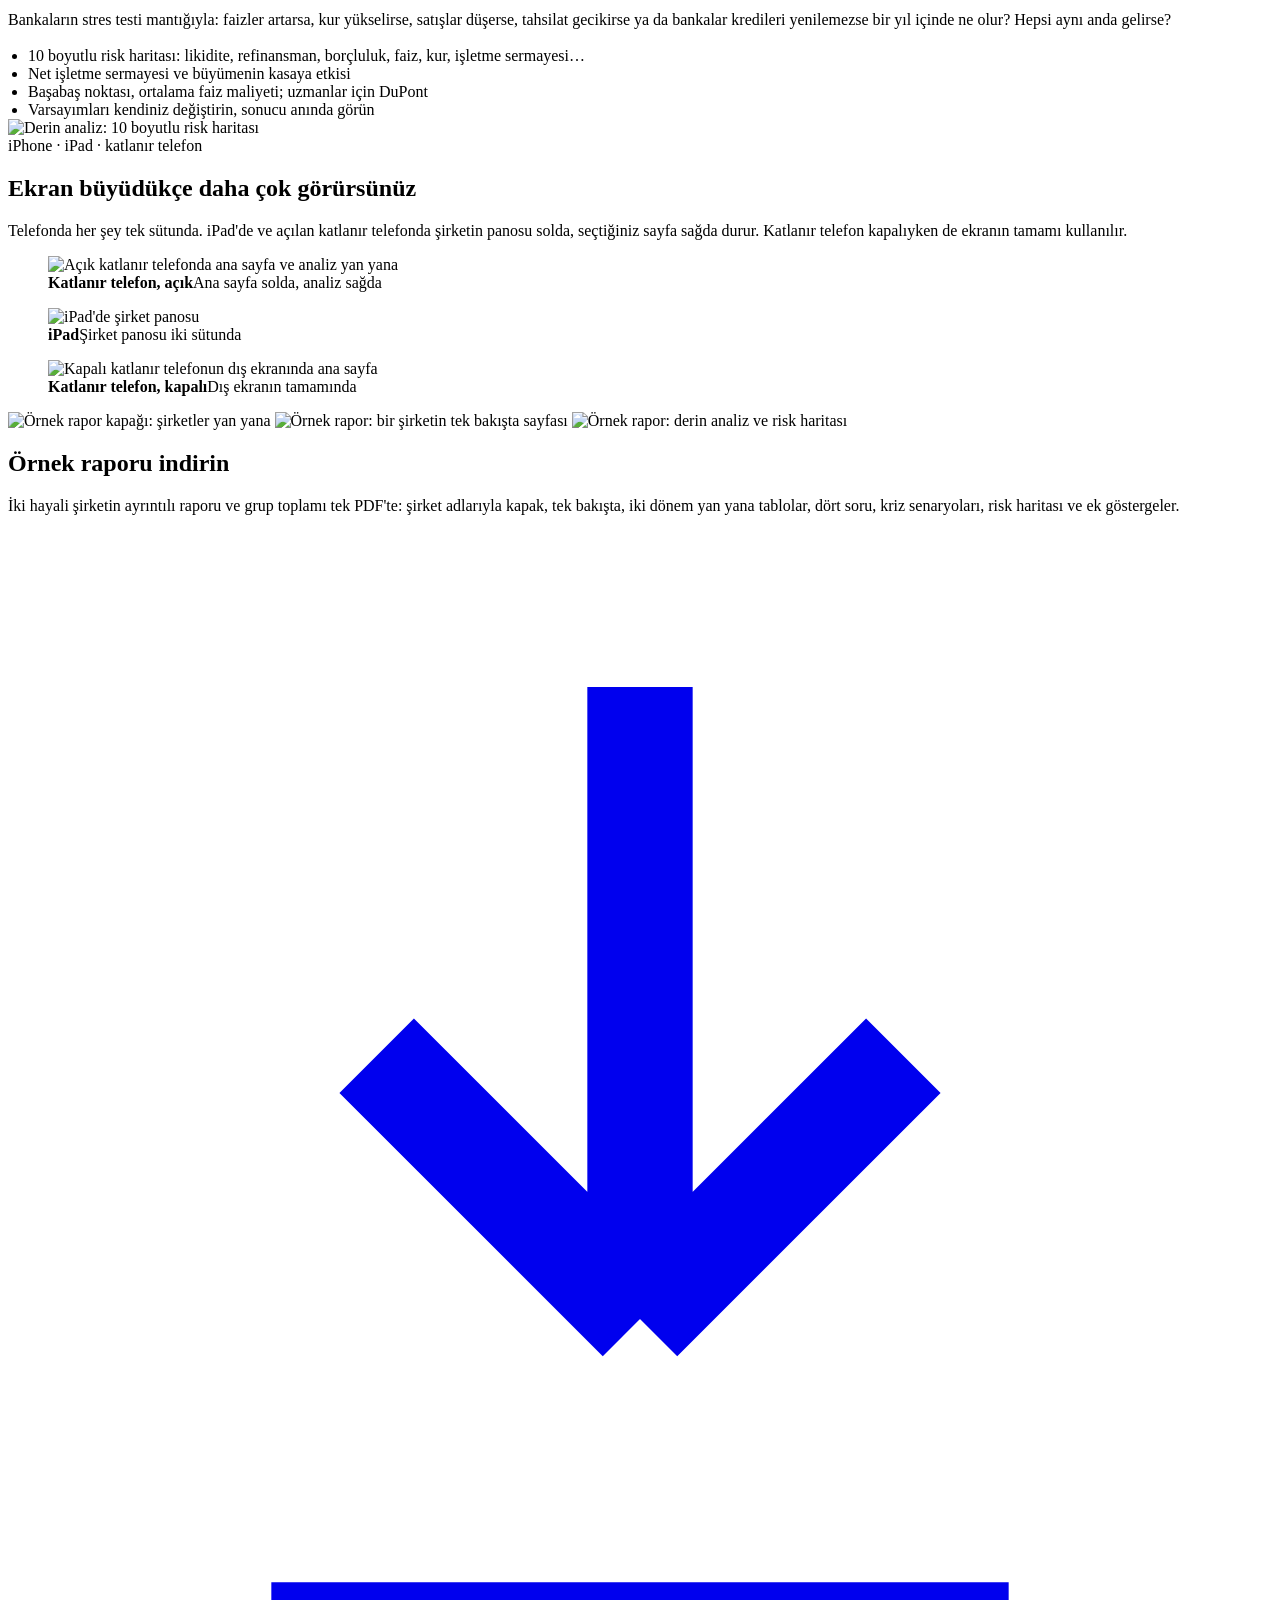
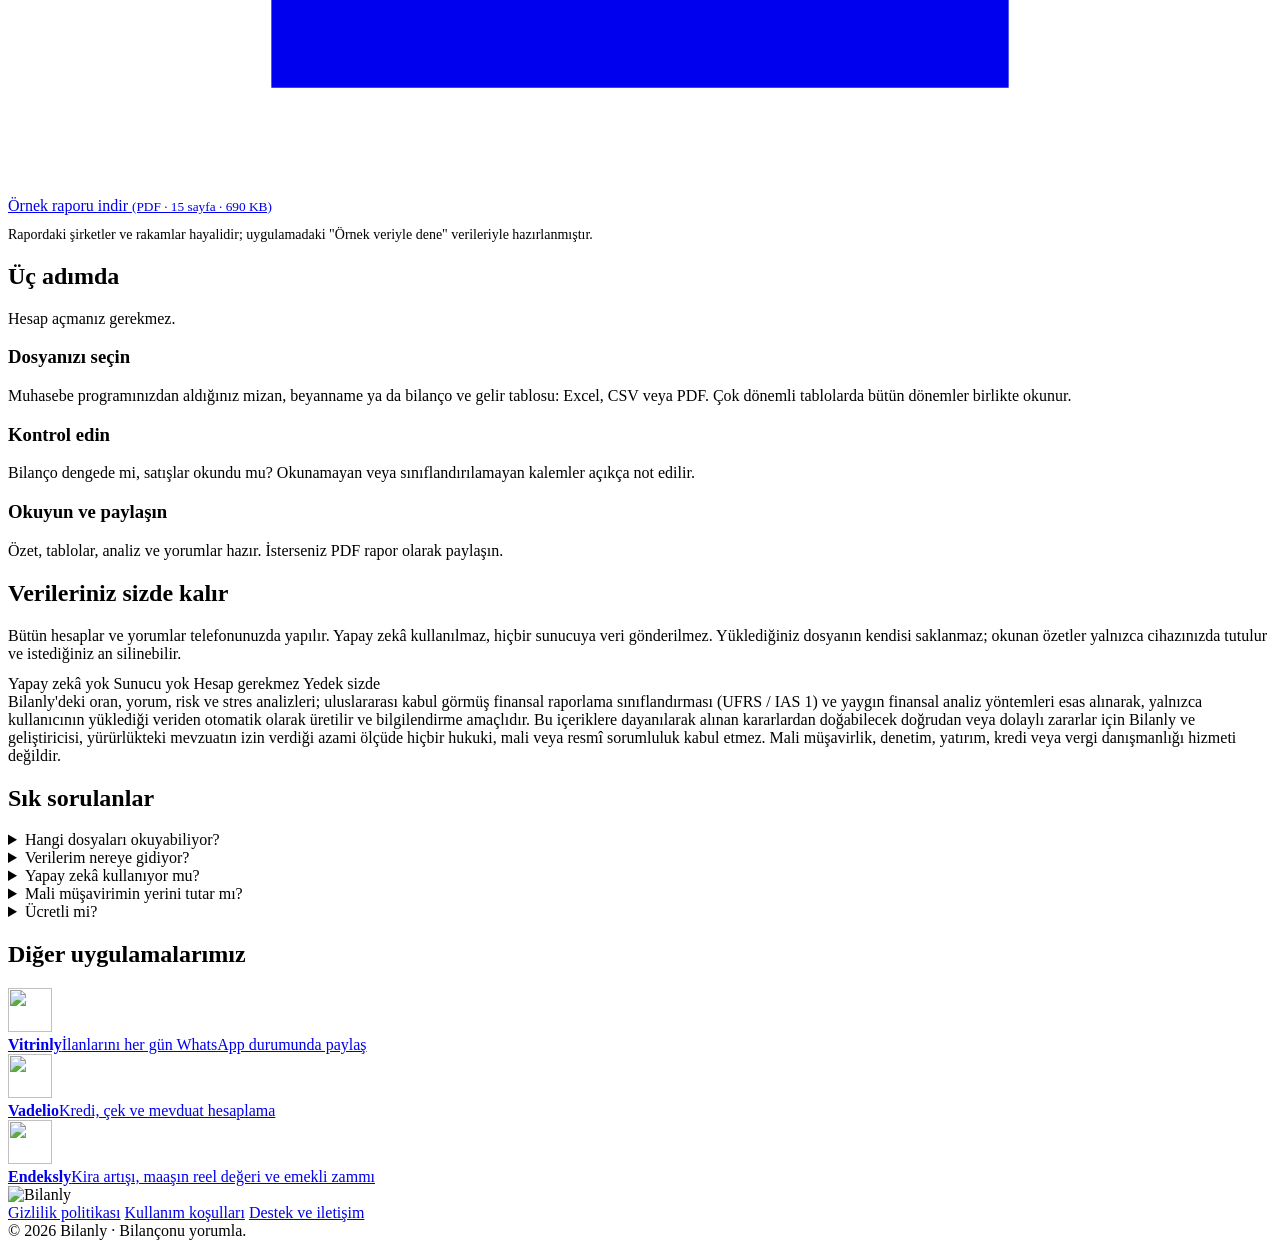
==== commit 8cc54f72: "Bilanly 1.1: aynı gösterge her yerde aynı eşikle; Altman yerine ek göstergeler; yeni derin analiz ek" ====
--- a/public/index.html
+++ b/public/index.html
@@ -119,7 +119,7 @@
       <ul style="color:var(--muted);padding-left:20px;margin:0">
         <li>10 boyutlu risk haritası: likidite, refinansman, borçluluk, faiz, kur, işletme sermayesi…</li>
         <li>Net işletme sermayesi ve büyümenin kasaya etkisi</li>
-        <li>Uluslararası göstergeler: Altman Z'', DuPont, başabaş noktası</li>
+        <li>Başabaş noktası, ortalama faiz maliyeti; uzmanlar için DuPont</li>
         <li>Varsayımları kendiniz değiştirin, sonucu anında görün</li>
       </ul>
     </div>
@@ -160,7 +160,7 @@
     </div>
     <div>
       <h2>Örnek raporu indirin</h2>
-      <p class="sub" style="margin-bottom:14px">İki hayali şirketin ayrıntılı raporu ve grup toplamı tek PDF'te: şirket adlarıyla kapak, tek bakışta, iki dönem yan yana tablolar, dört soru, kriz senaryoları, risk haritası ve uluslararası göstergeler.</p>
+      <p class="sub" style="margin-bottom:14px">İki hayali şirketin ayrıntılı raporu ve grup toplamı tek PDF'te: şirket adlarıyla kapak, tek bakışta, iki dönem yan yana tablolar, dört soru, kriz senaryoları, risk haritası ve ek göstergeler.</p>
       <a class="indir" href="/ornek/Bilanly_ornek_rapor.pdf" download>
         <svg viewBox="0 0 24 24" fill="none" stroke="currentColor" stroke-width="2"><path d="M12 3v12m0 0-5-5m5 5 5-5M5 21h14"/></svg>
         <span>Örnek raporu indir <small>(PDF · 15 sayfa · 690 KB)</small></span>
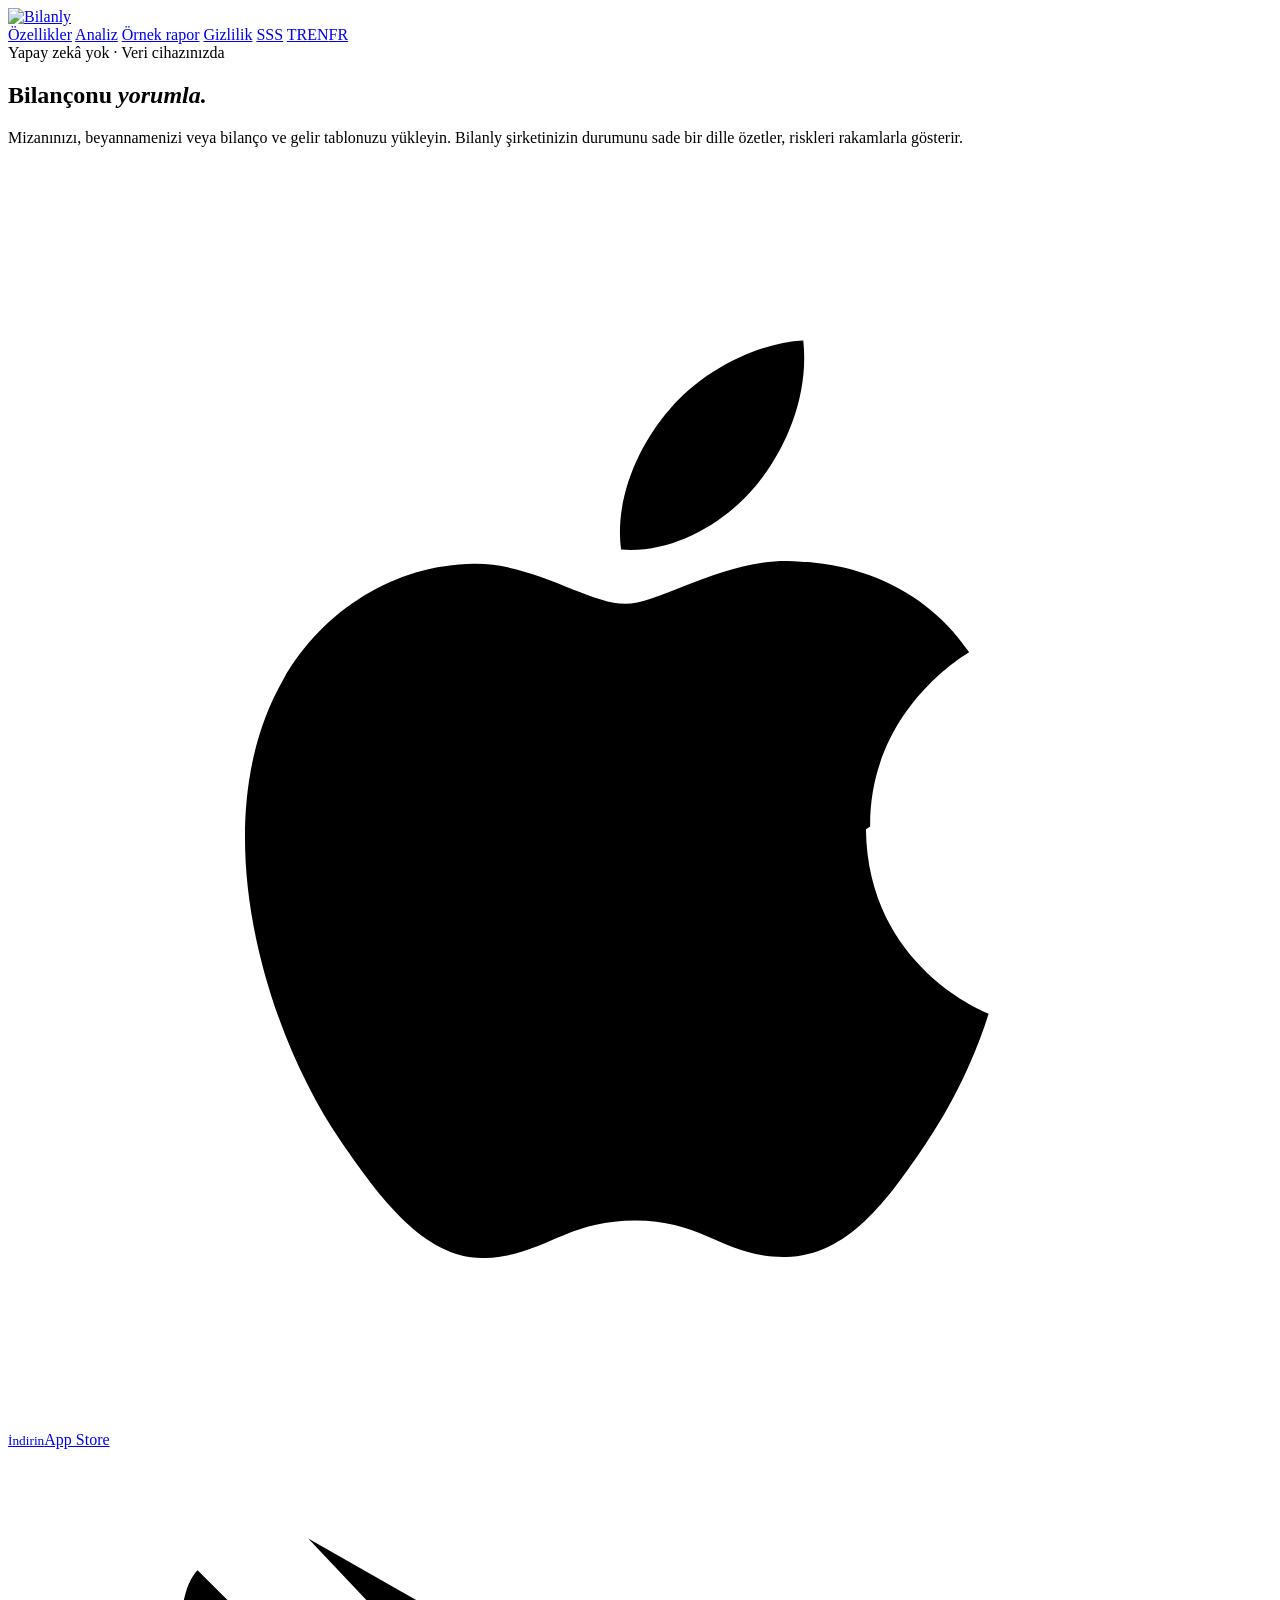
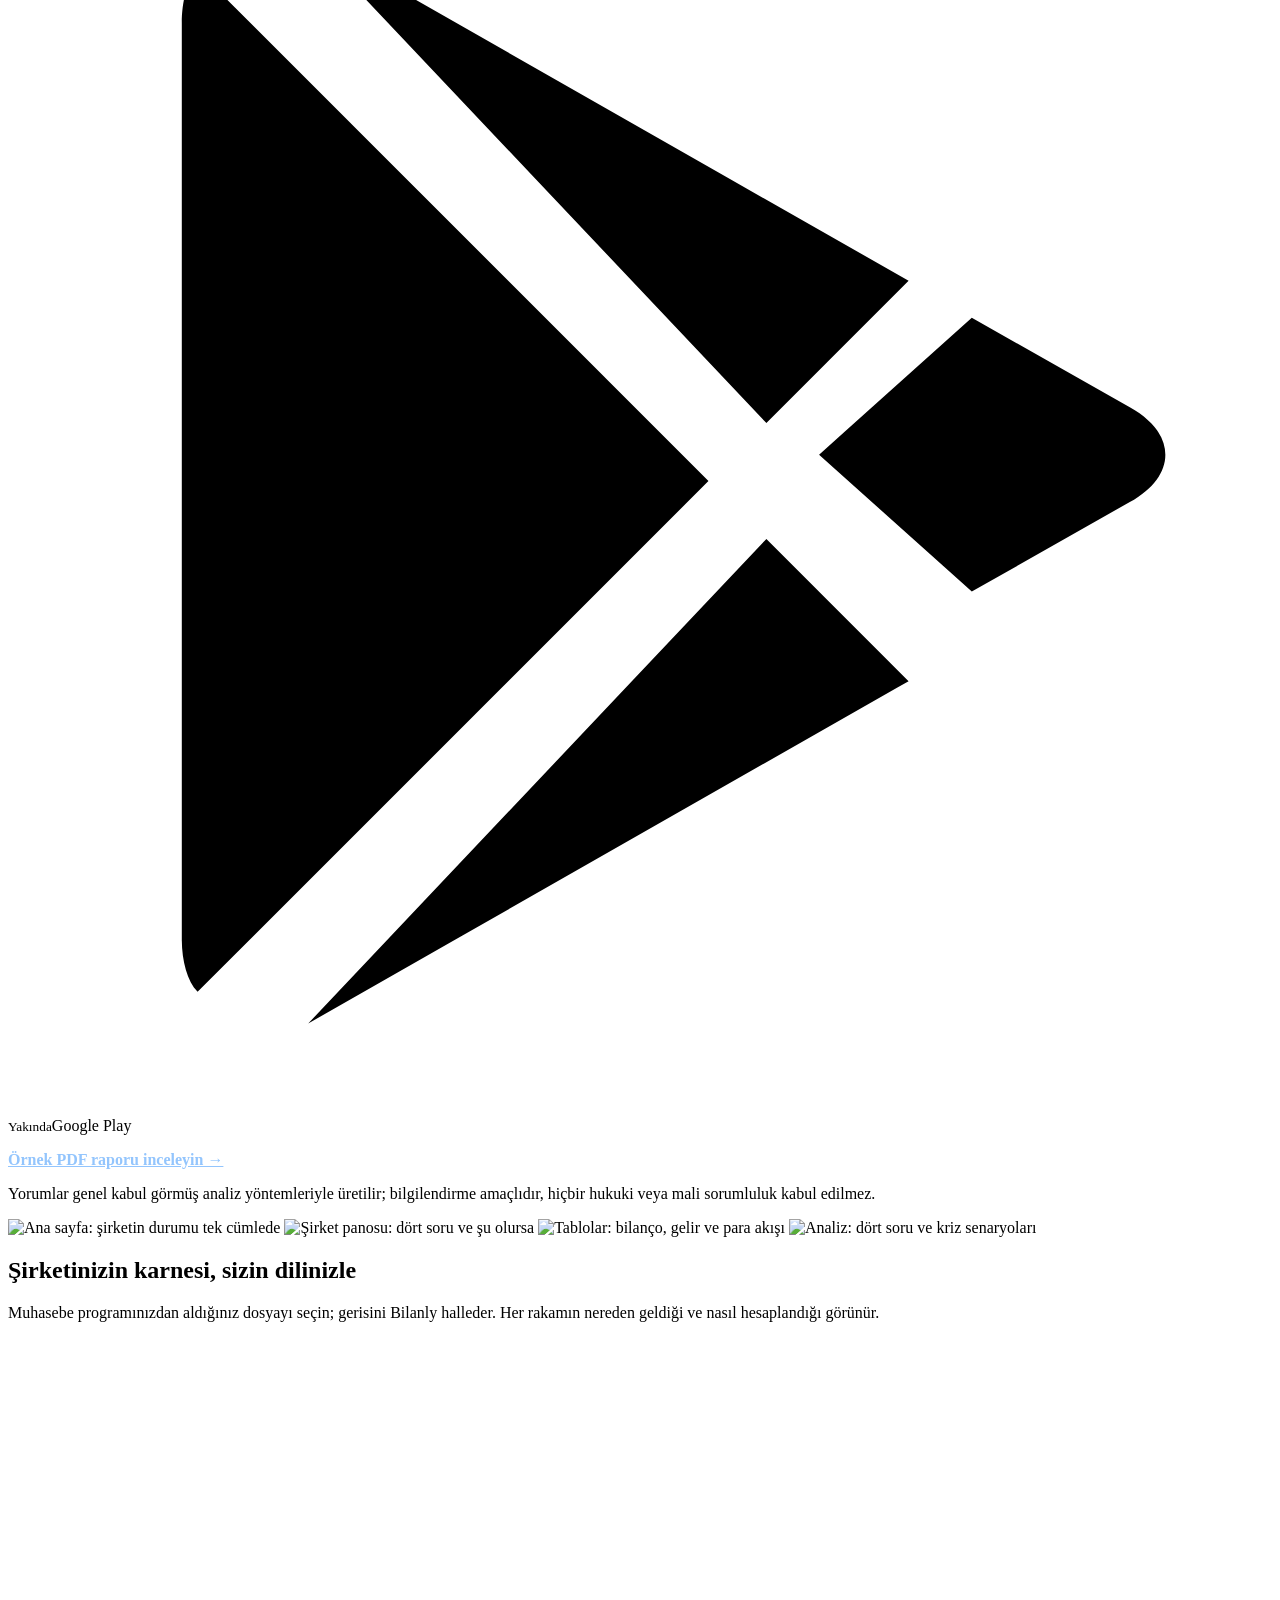
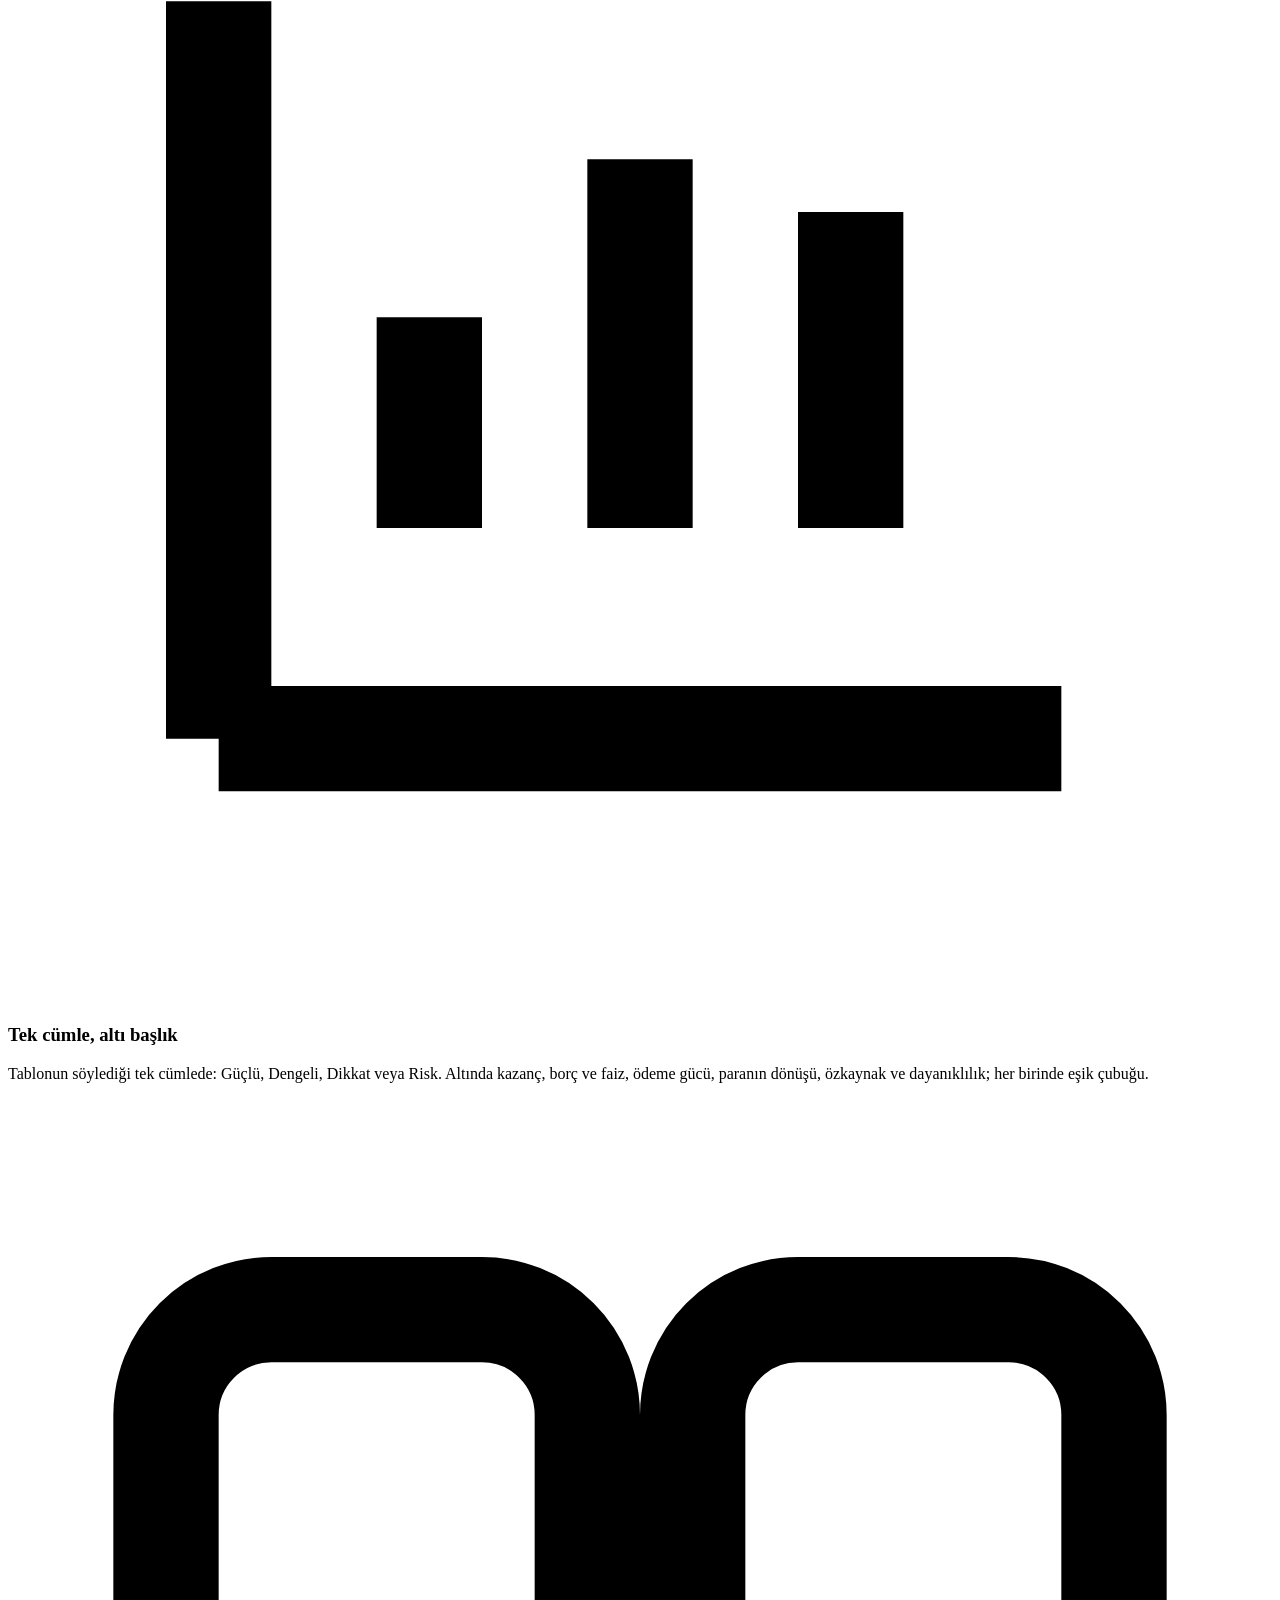
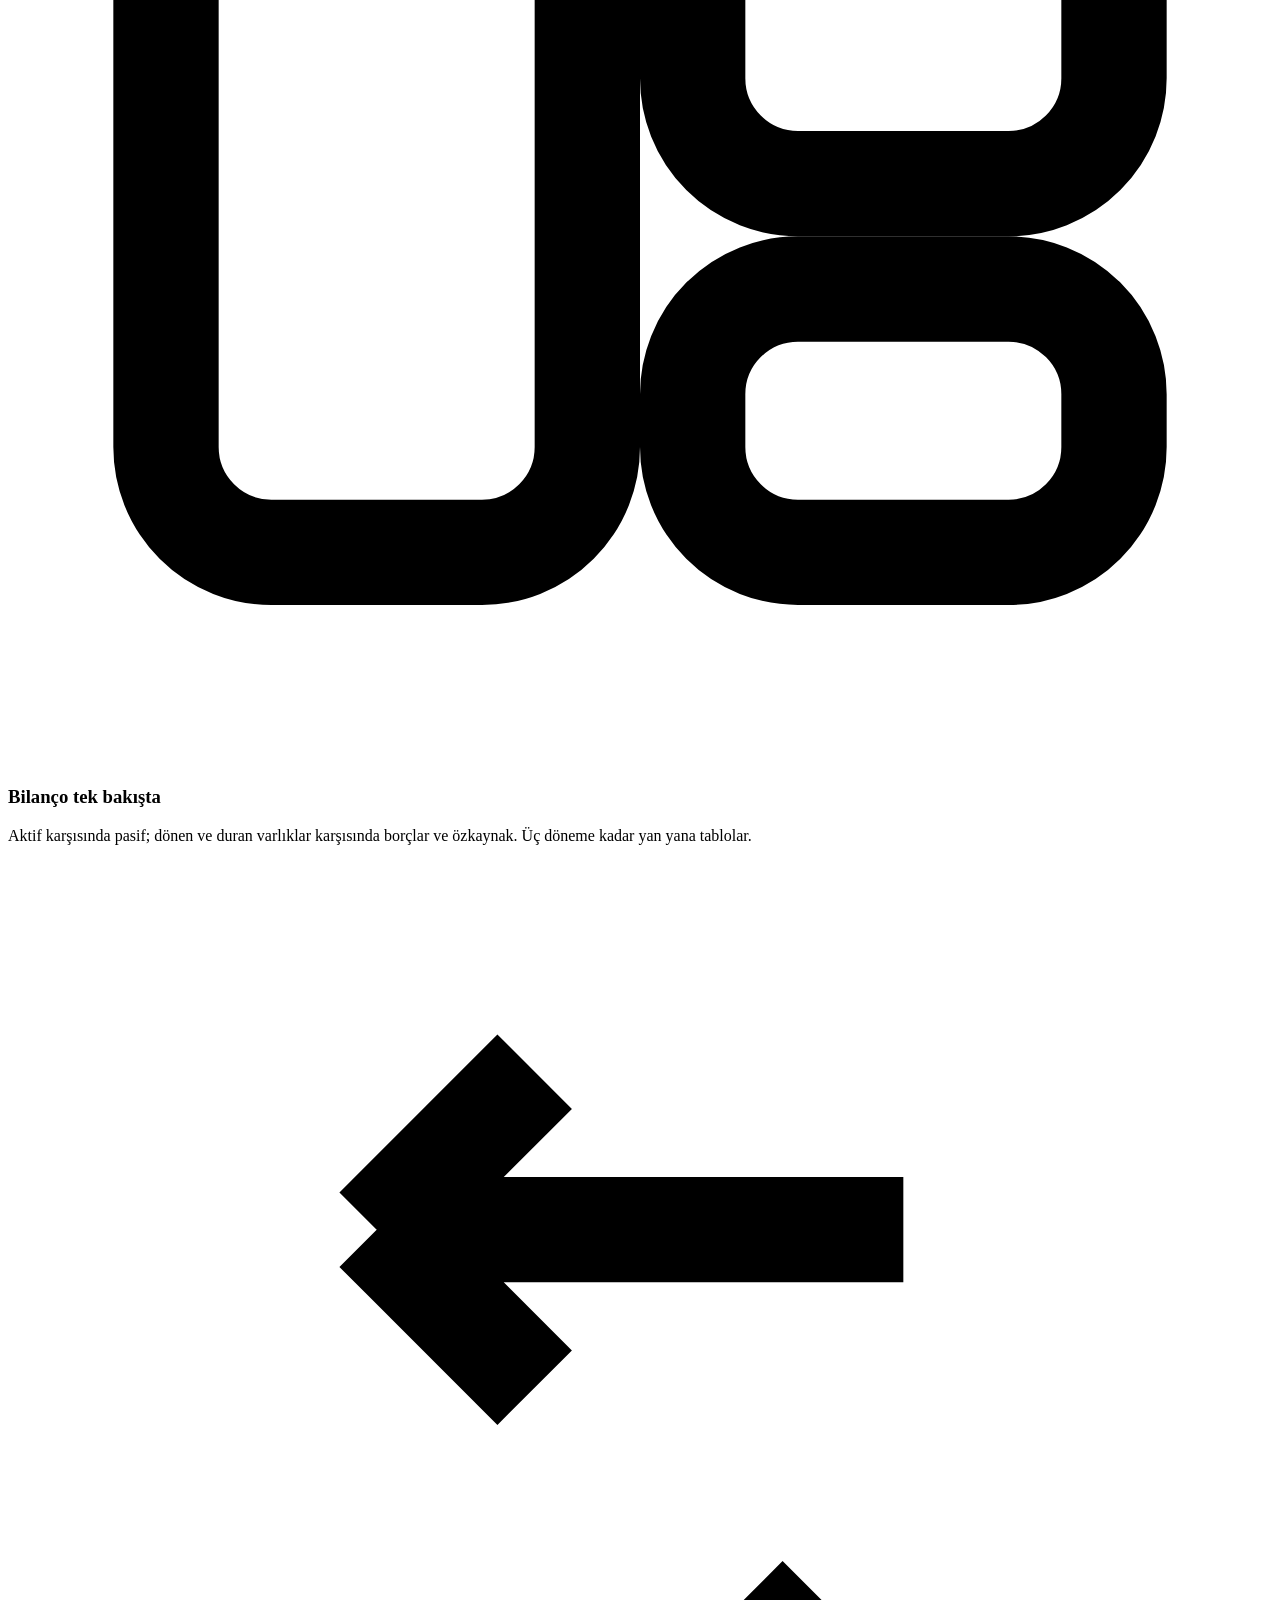
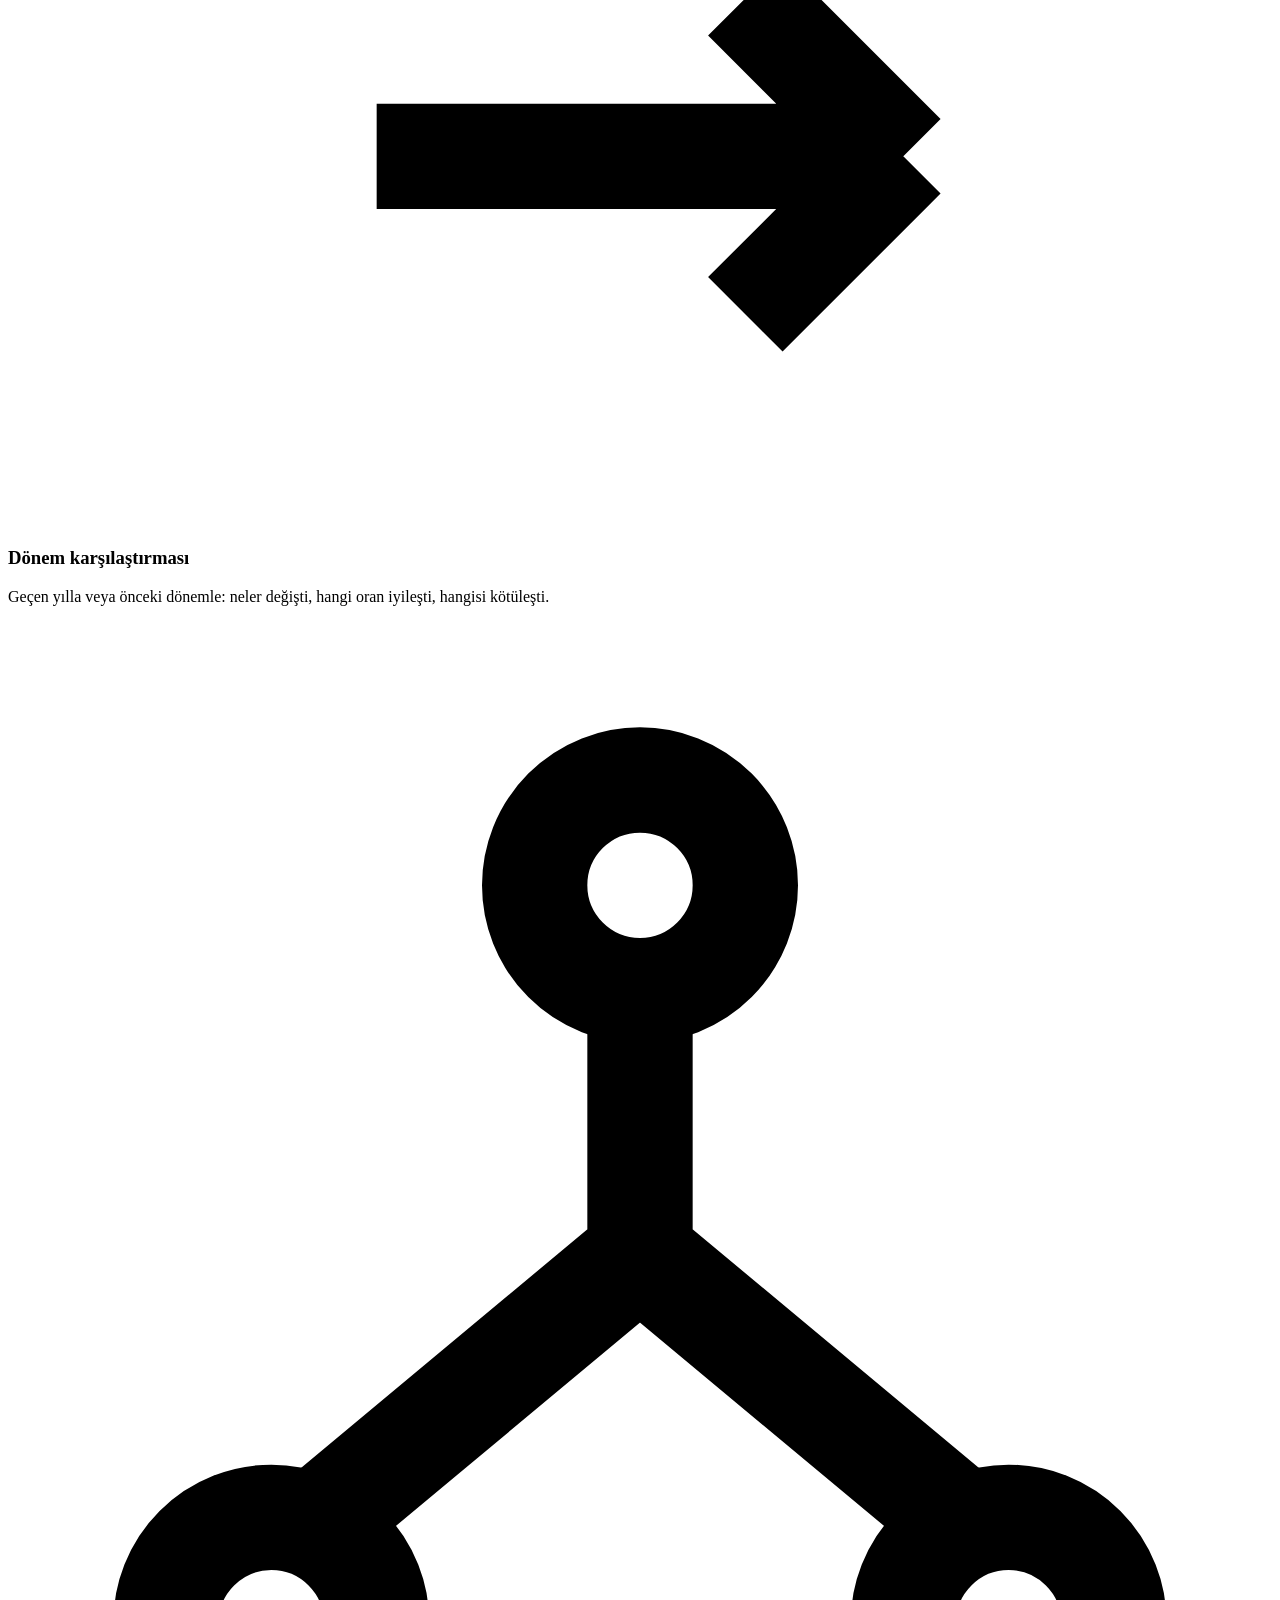
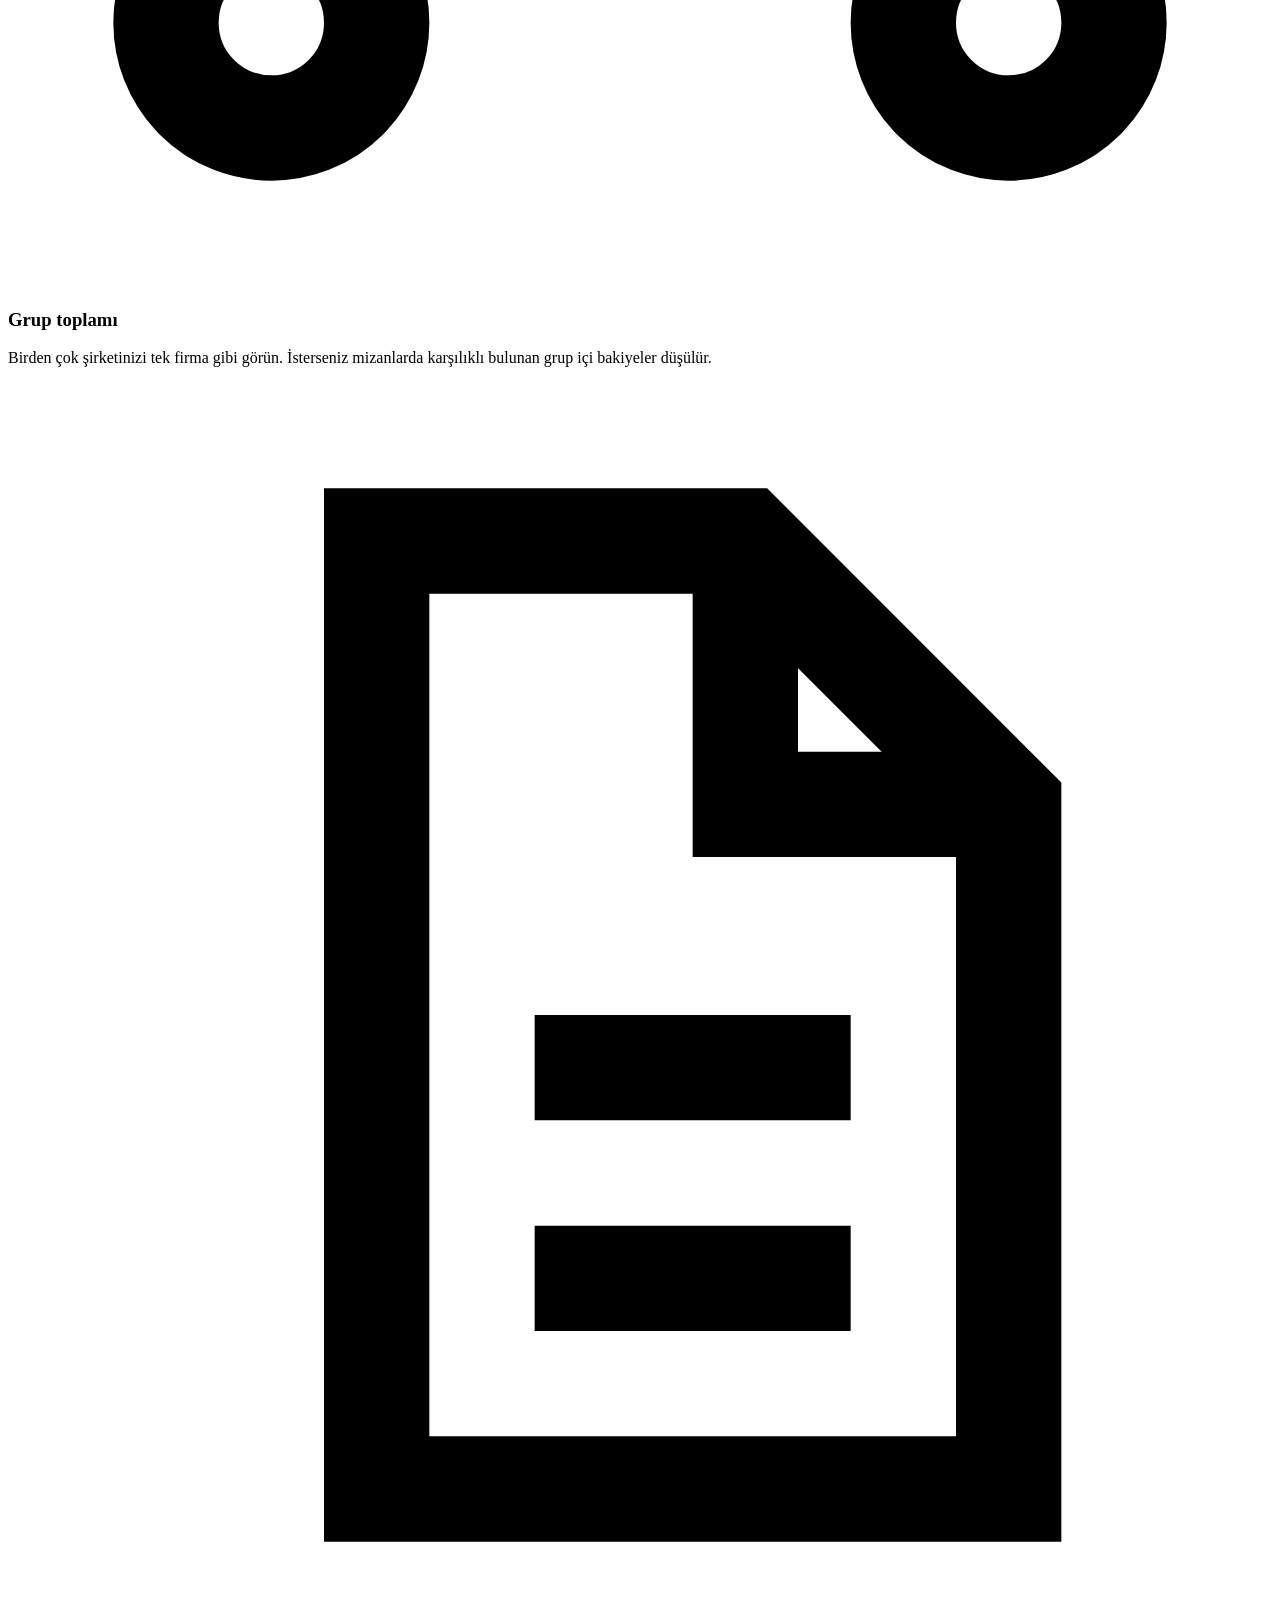
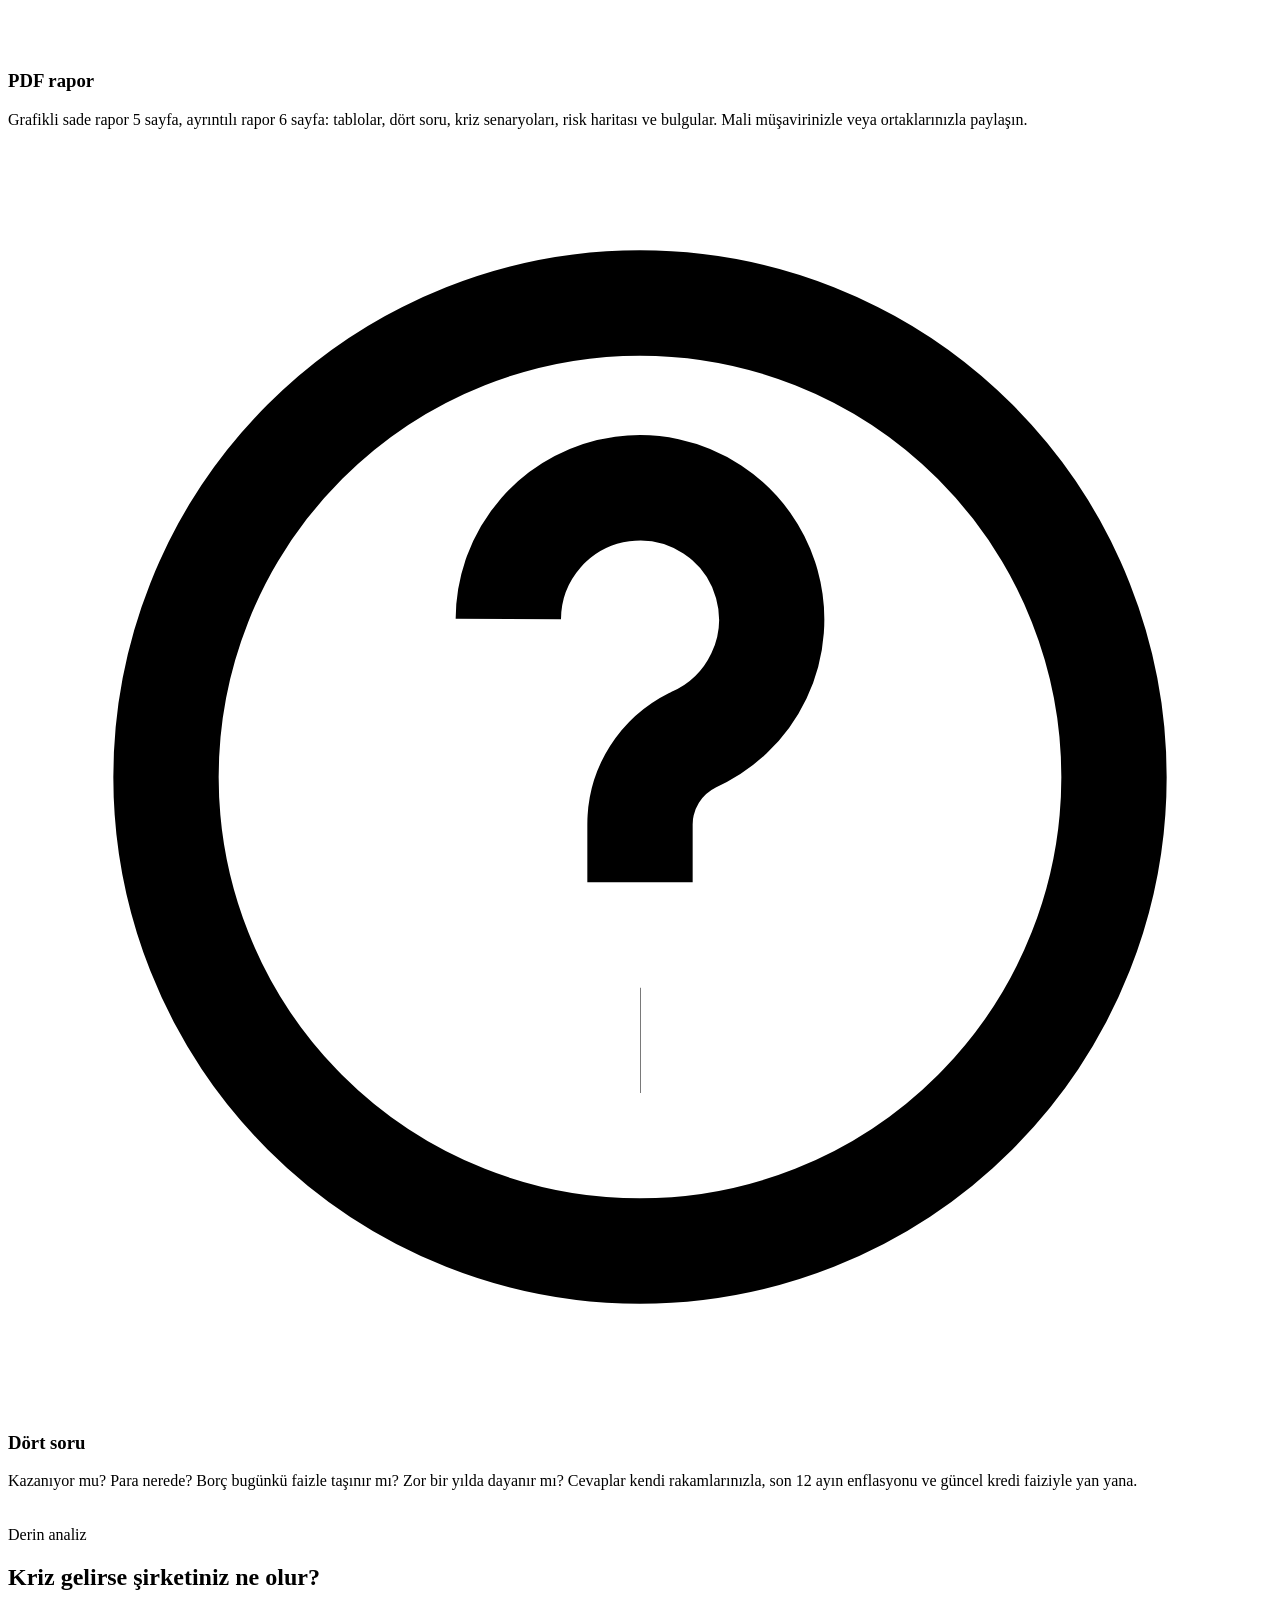
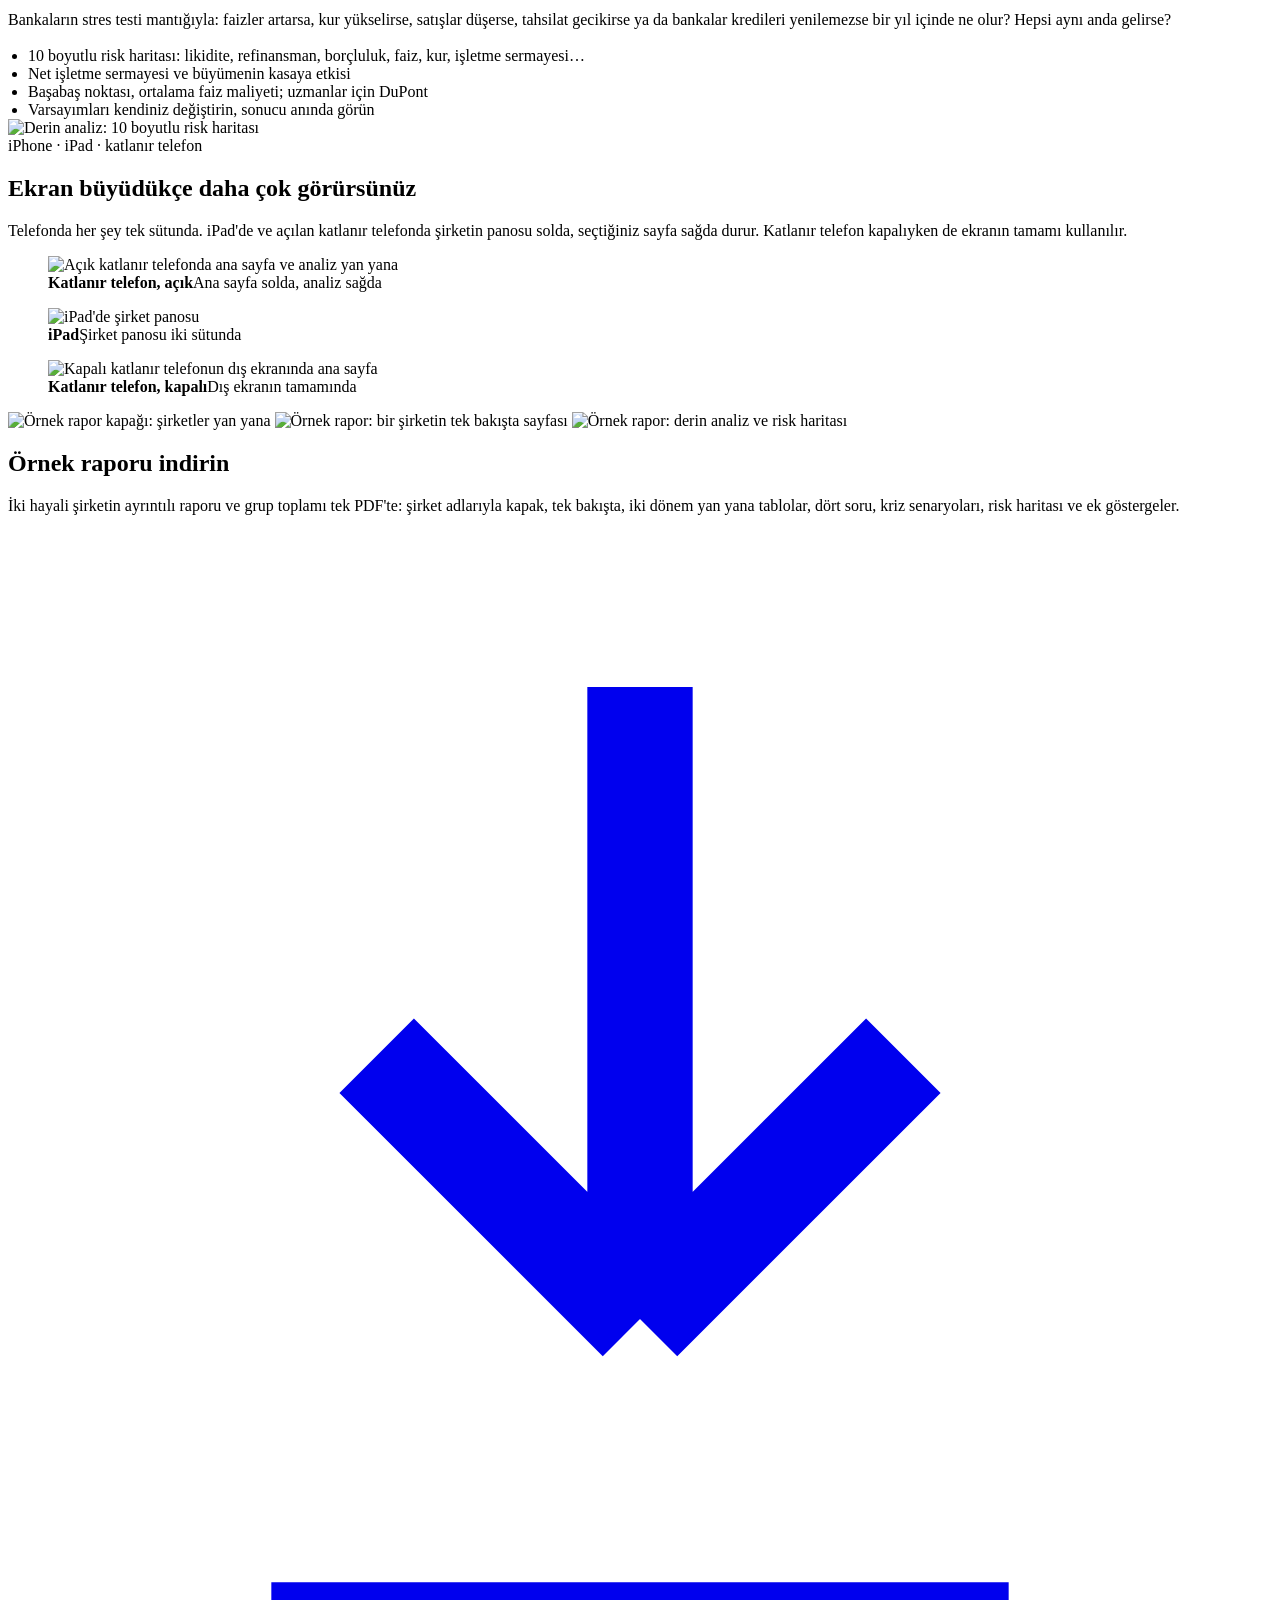
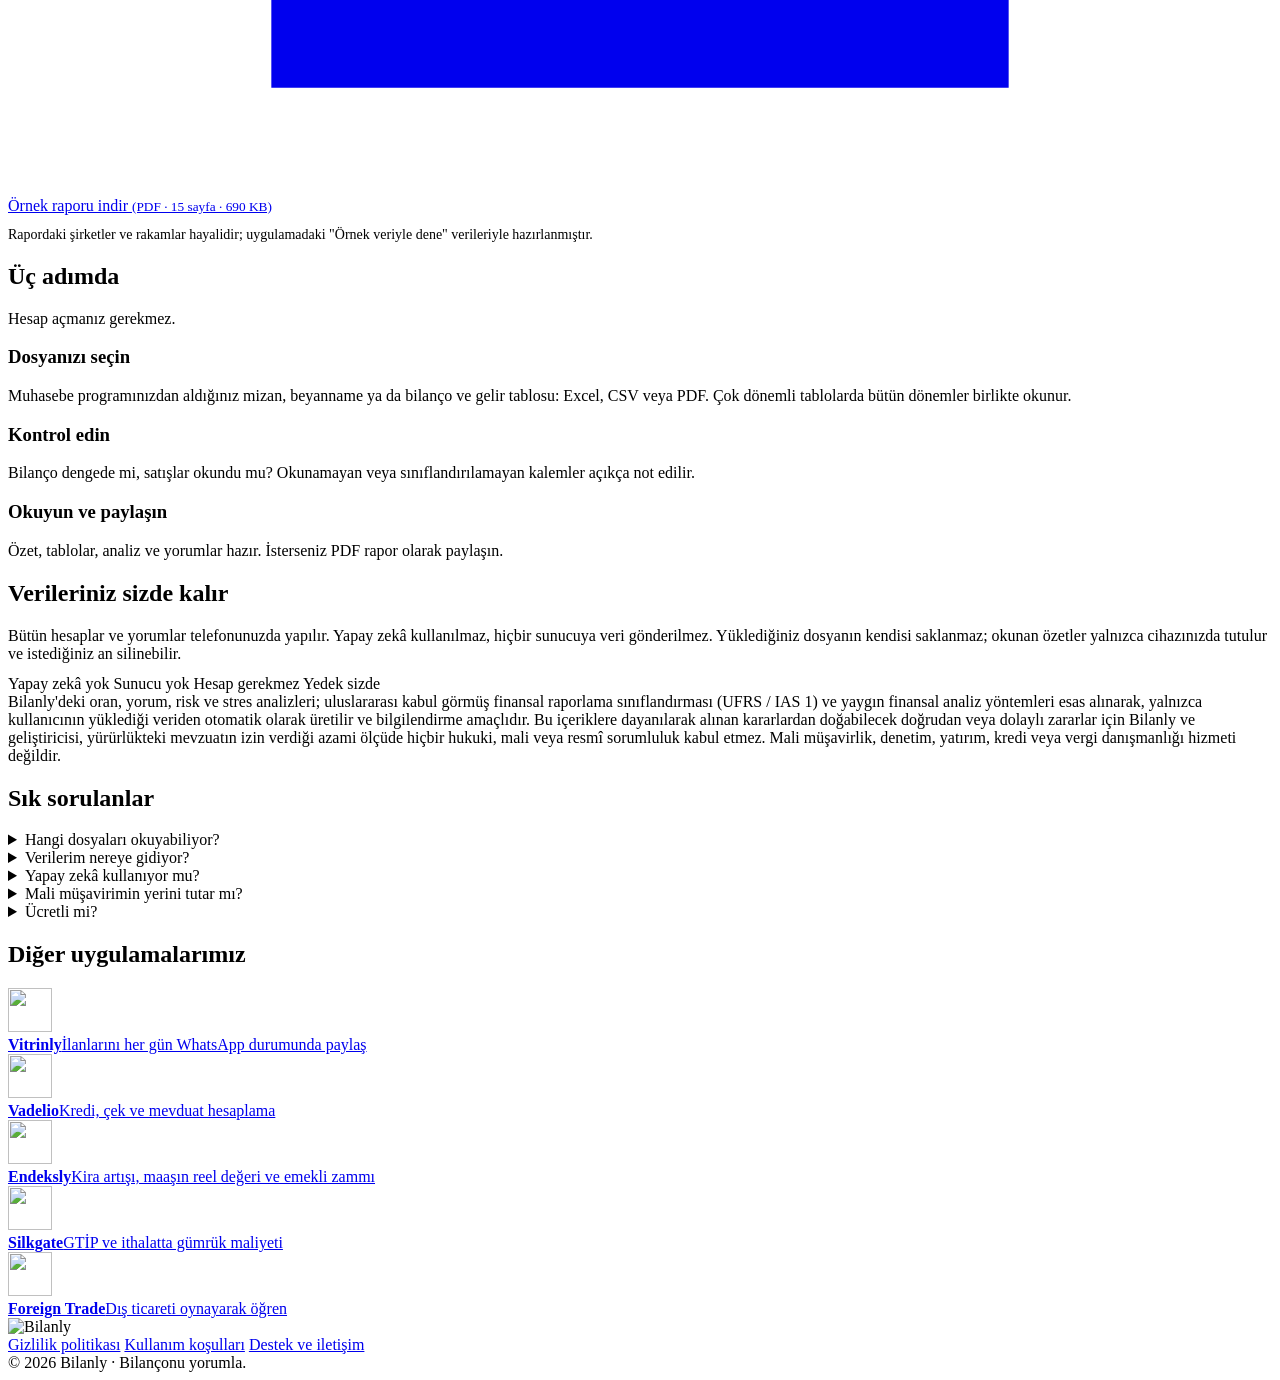
==== commit 93ccb828: "Diğer uygulamalarımız: Silkgate ve Foreign Trade eklendi Co-Authored-By: Claude Opus 5.5 <noreply@an" ====
--- a/public/index.html
+++ b/public/index.html
@@ -234,6 +234,8 @@
       <a class="uyg" href="https://vitrinly.app/" target="_blank" rel="noopener"><img src="/apps/vitrinly.png" alt="" width="44" height="44"><div><b>Vitrinly</b><span>İlanlarını her gün WhatsApp durumunda paylaş</span></div></a>
       <a class="uyg" href="https://vadelio.com.tr/" target="_blank" rel="noopener"><img src="/apps/vadelio.png" alt="" width="44" height="44"><div><b>Vadelio</b><span>Kredi, çek ve mevduat hesaplama</span></div></a>
       <a class="uyg" href="https://endeksly.com/" target="_blank" rel="noopener"><img src="/apps/endeksly.png" alt="" width="44" height="44"><div><b>Endeksly</b><span>Kira artışı, maaşın reel değeri ve emekli zammı</span></div></a>
+      <a class="uyg" href="https://silkgate.app/" target="_blank" rel="noopener"><img src="/apps/silkgate.png" alt="" width="44" height="44"><div><b>Silkgate</b><span>GTİP ve ithalatta gümrük maliyeti</span></div></a>
+      <a class="uyg" href="https://foreigntrade.app/" target="_blank" rel="noopener"><img src="/apps/foreigntrade.png" alt="" width="44" height="44"><div><b>Foreign Trade</b><span>Dış ticareti oynayarak öğren</span></div></a>
     </div>
   </div>
 </aside>
